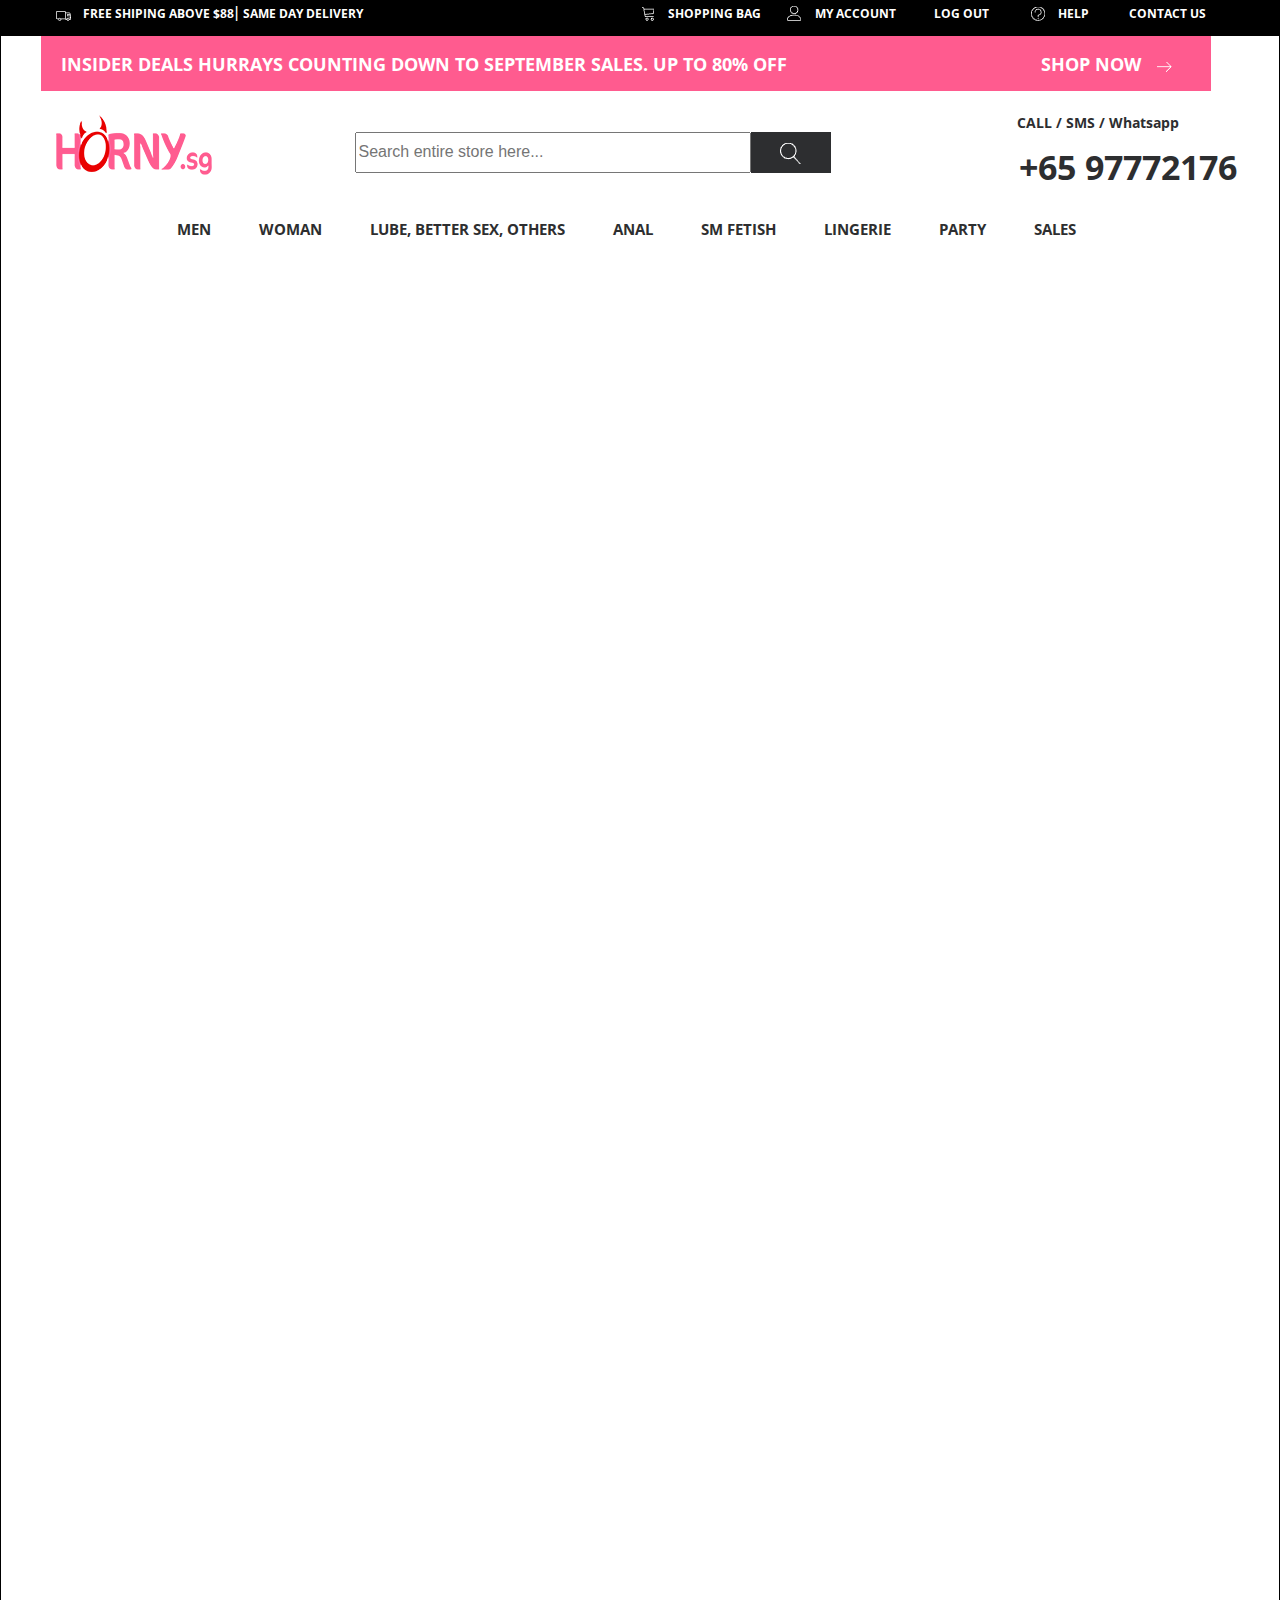
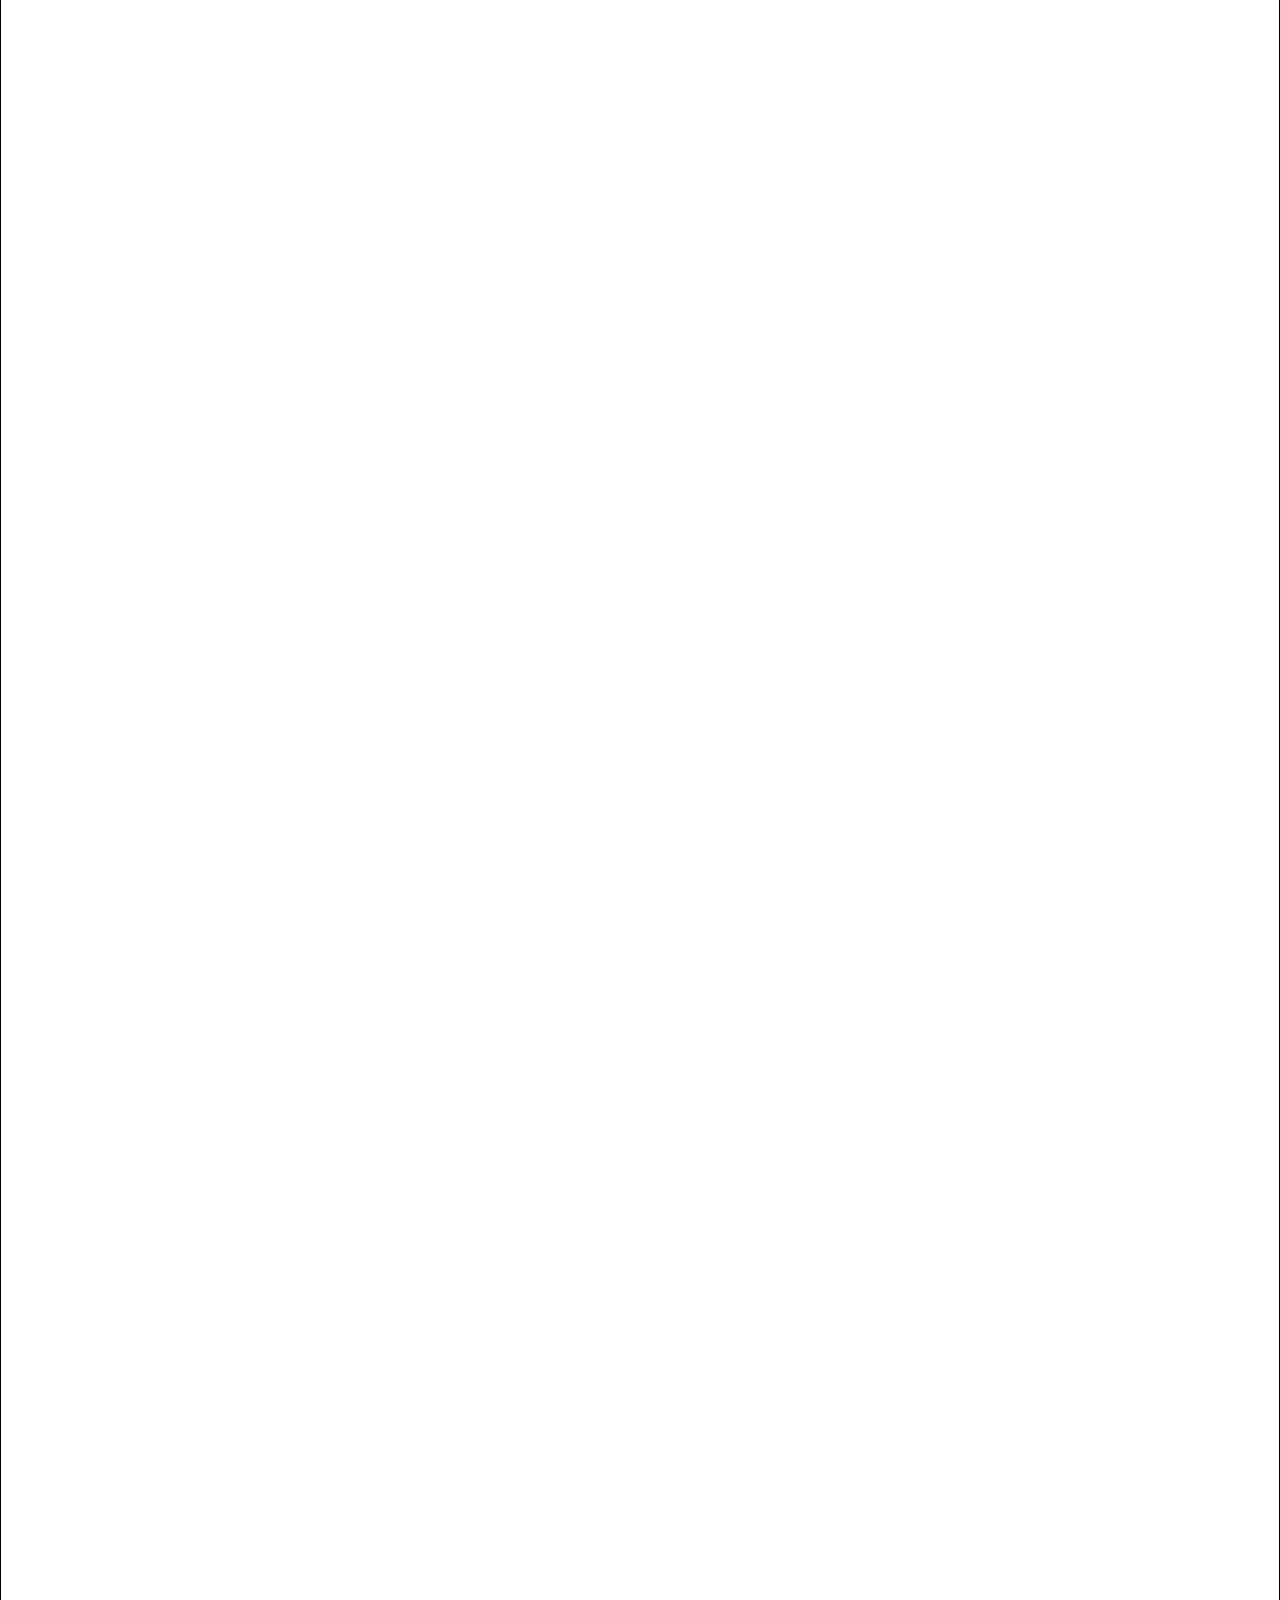
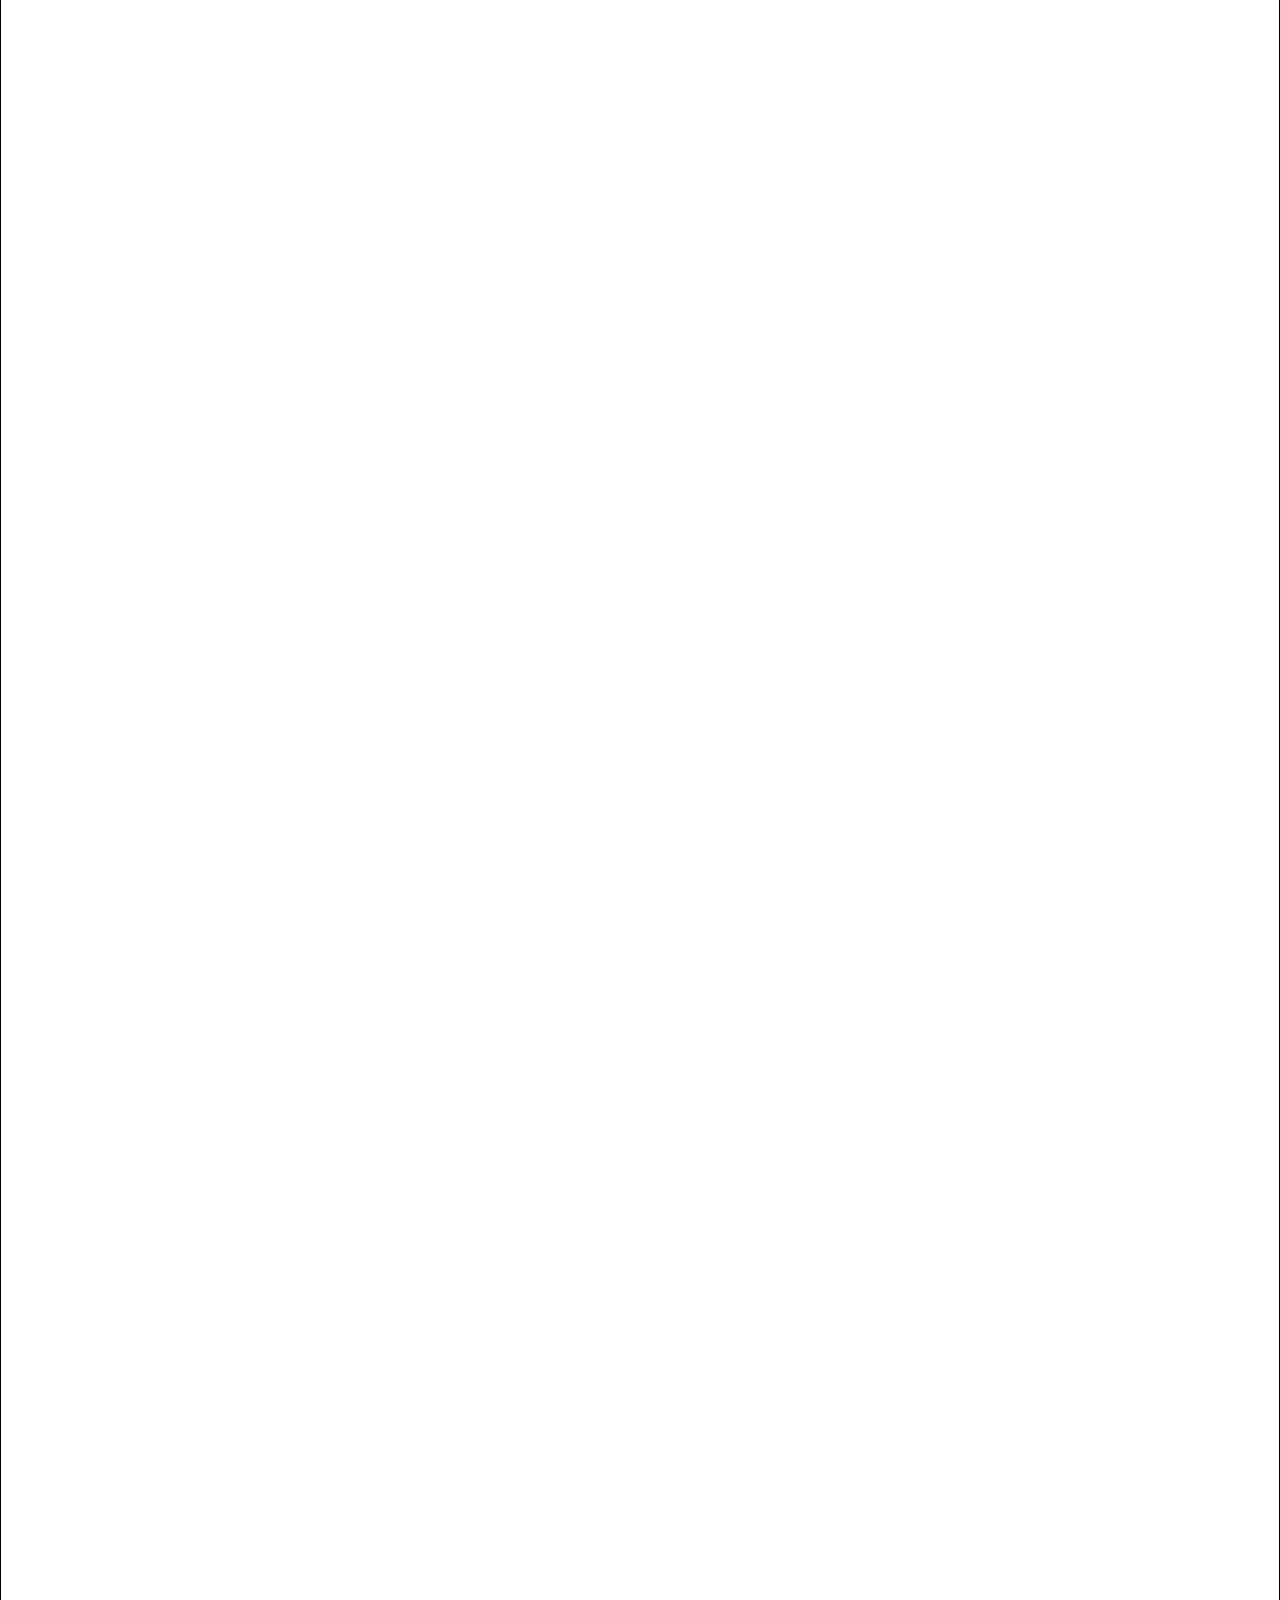
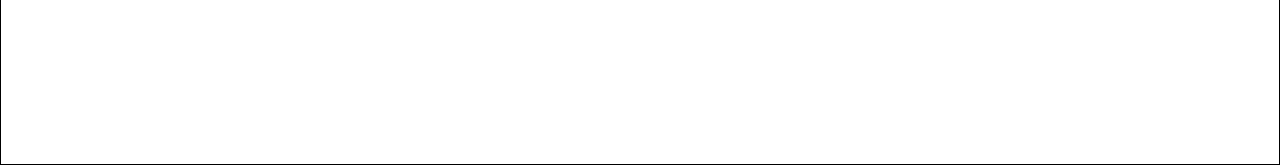
==== index.html @ 30d7295e "finish header" ====
<!DOCTYPE html>
<html lang="en">

<head>
    <meta charset="UTF-8">
    <meta name="viewport" content="width=device-width, initial-scale=1.0">
    <title>Document</title>
    <!-- Bootstrap core CSS -->
    <link href="../bootstrap-4.0.0-dist/css/bootstrap.min.css" rel="stylesheet">
    <link rel="stylesheet" href="https://maxcdn.bootstrapcdn.com/bootstrap/4.4.1/css/bootstrap.min.css">
    <!-- Css style sheet -->
    <link rel="stylesheet" href="Styles/css.css">
</head>

<body>
    <header class="">
        <!--Rectangle-->
        <div class="row no-gutters" id="rectangle">
            <div id="rectangle_left" class="col-sm-6">
                <img src="images/.png" alt="">
                <a href="#">FREE SHIPING ABOVE $88</a>|
                <a href="#">SAME DAY DELIVERY</a>
            </div>
            <div id="rectangle_right" class="col-sm-6">
                <div class="row no-gutters">
                    <div class="col-sm-3">
                        <img src="images/cart.png" alt="">
                        <a href="#">shopping bag</a>
                    </div>
                    <div class="col-sm-3">
                        <img src="images/acc.png" alt="">
                        <a href="#">my account</a>
                    </div>
                    <div class="col-sm-2">

                        <a href="#">log out</a>
                    </div>
                    <div class="col-sm-2">
                        <img src="images/help.png" alt="">
                        <a href="#">help</a>
                    </div>
                    <div class="col-sm-2">
                        <a href="#">contact us</a>
                    </div>
                </div>
            </div>
        </div>


        <!--Rectangle1-->
        <div id="rectangle1" class="mx-auto">
            <p>INSIDER DEALS HURRAYS COUNTING DOWN TO SEPTEMBER SALES. UP TO 80% OFF</p>
            <a href="#">SHOP NOW &nbsp;
                <img src="images/narrow.png" alt=""> </a>
        </div>


        <!--Logo + search-->
        <div id="logo_search" class="row no-gutters">
            <div class="col-sm-3"><img src="images/logoHOrny.png" style="margin-left: 46px;" alt=""></div>
            <div class="col-sm-6 my-auto"><input type="text" placeholder="Search entire store here..."><button type="submit"><img src="images/search.png"  alt=""></button></div>
            <div class="col-sm-3 my-auto">
                <div style="width:223px  ; margin-left: 55px;">
                    <p id="call">CALL / SMS / Whatsapp</p>
                    <p id="phone">+65 97772176</p>
                </div>
            </div>
        </div>

        <!--navigation-->

        <div class="row no-gutters navigation">
            <ul class="nav justify-content-center">
                <li class="nav-item">
                    <a href="#" class="nav-link p-0">men</a>
                </li>
                <li class="nav-item p-0 ml-5">
                    <a href="#" class="nav-link p-0">woman</a>
                </li>
                <li class="nav-item p-0 ml-5">
                    <a href="#" class="nav-link p-0">lube, better sex, others</a>
                </li>
                <li class="nav-item p-0 ml-5">
                    <a href="#" class="nav-link p-0">anal</a>
                </li>
                <li class="nav-item p-0 ml-5" ml-5>
                    <a href="#" class="nav-link p-0">sm fetish</a>
                </li>
                <li class="nav-item p-0 ml-5">
                    <a href="#" class="nav-link p-0">lingerie</a>
                </li>
                <li class="nav-item p-0 ml-5">
                    <a href="#" class="nav-link p-0">party</a>
                </li>
                <li class="nav-item p-0 ml-5">
                    <a href="#" class="nav-link p-0">sales</a>
                </li>
            </ul>
        </div>
    </header>
</body>

</html>
---- Styles/css.css ----
@font-face {
        font-family: Open_Sans;
        src: url(../fonts/Open_Sans/OpenSans-Bold.ttf);
    }
    
    * {
        box-sizing: border-box;
    }
    
    a {
        text-decoration: none;
    }
    
    body {
        width: 1280px;
        height: 4965px;
        border: 1px solid black;
        padding: 0;
        margin: 0 auto;
    }
    
    header {
        width: inherit;
        height: 257px;
        padding: 0;
        margin-left: -15px;
        margin-right: -15px;
        position: relative;
    }
    /* Rectangle */
    
    #rectangle {
        width: inherit;
        height: 35px;
        background-color: #000;
        margin-left: 15px;
        margin-bottom: 0;
        color: #fff;
        padding-left: 55px;
        padding-right: 55px;
    }
    
    #rectangle1 {
        width: 1170px;
        height: 55px;
        background-color: #FF5B8F;
        margin: 0 auto;
        margin-top: 0;
        padding-top: 9.5px;
    }
    
    #rectangle_left a {
        color: white;
        display: inline;
        text-decoration: none;
        text-transform: uppercase;
        font-family: Open_Sans;
        font-size: 12px;
    }
    
    #rectangle img {
        margin-right: 8px;
    }
    
    #rectangle_right a {
        text-transform: uppercase;
        font-size: 12px;
        font-family: Open_Sans;
        color: white;
        text-decoration: none;
    }
    /* Rectangle1 */
    /*lam sao de cho cai rectangel 1 nay vao chinh giua dc a , e da thu nhg k dc */
    
    #rectangle1 {
        padding: 15px 20px;
    }
    
    #rectangle1 p {
        color: white;
        text-decoration: none;
        text-transform: uppercase;
        font-family: Open_Sans;
        font-size: 18px;
        display: inline;
    }
    
    #rectangle1 a {
        color: white;
        text-decoration: none;
        text-transform: uppercase;
        font-family: Open_Sans;
        font-size: 18px;
        display: inline;
        margin-left: 250px;
    }
    /*logo + search*/
    
    #logo_search {
        width: 1280px;
        height: 79px;
        position: absolute;
        top: 111px;
        margin: 0 15px;
    }
    
    #logo_search .col-sm-6 {
        width: 476px;
        height: 41px;
        padding-left: 33.5px;
    }
    
    #logo_search .col-sm-6 input {
        width: 396px;
        height: 41px;
    }
    
    #logo_search .col-sm-6 button {
        width: 80px;
        height: 41px;
        border: none;
        background-color: #2D2E30;
    }
    /* ??? lam tn de cai button va input k bi lech nhau v a? */
    
    #logo_search #call {
        color: #2D2E30;
        width: 164px;
        height: 14px;
        text-align: center;
        font-family: Open_Sans;
        font-size: 14px;
    }
    
    #logo_search #phone {
        width: 223px;
        height: 34px;
        font-family: Open_Sans;
        text-align: center;
        font-size: 34px;
        color: #2D2E30;
    }
    /*Navigation*/
    
    .navigation {
        text-align: center;
        position: absolute;
        top: 217px;
        left: 177.5px;
    }
    
    .navigation ul {
        width: 925px;
        height: 16px;
        font-size: 15px;
        text-decoration: none;
        text-transform: uppercase;
        font-family: Open_Sans;
        margin: 0 auto;
    }
    
    .navigation ul a {
        color: #2D2E30;
    }
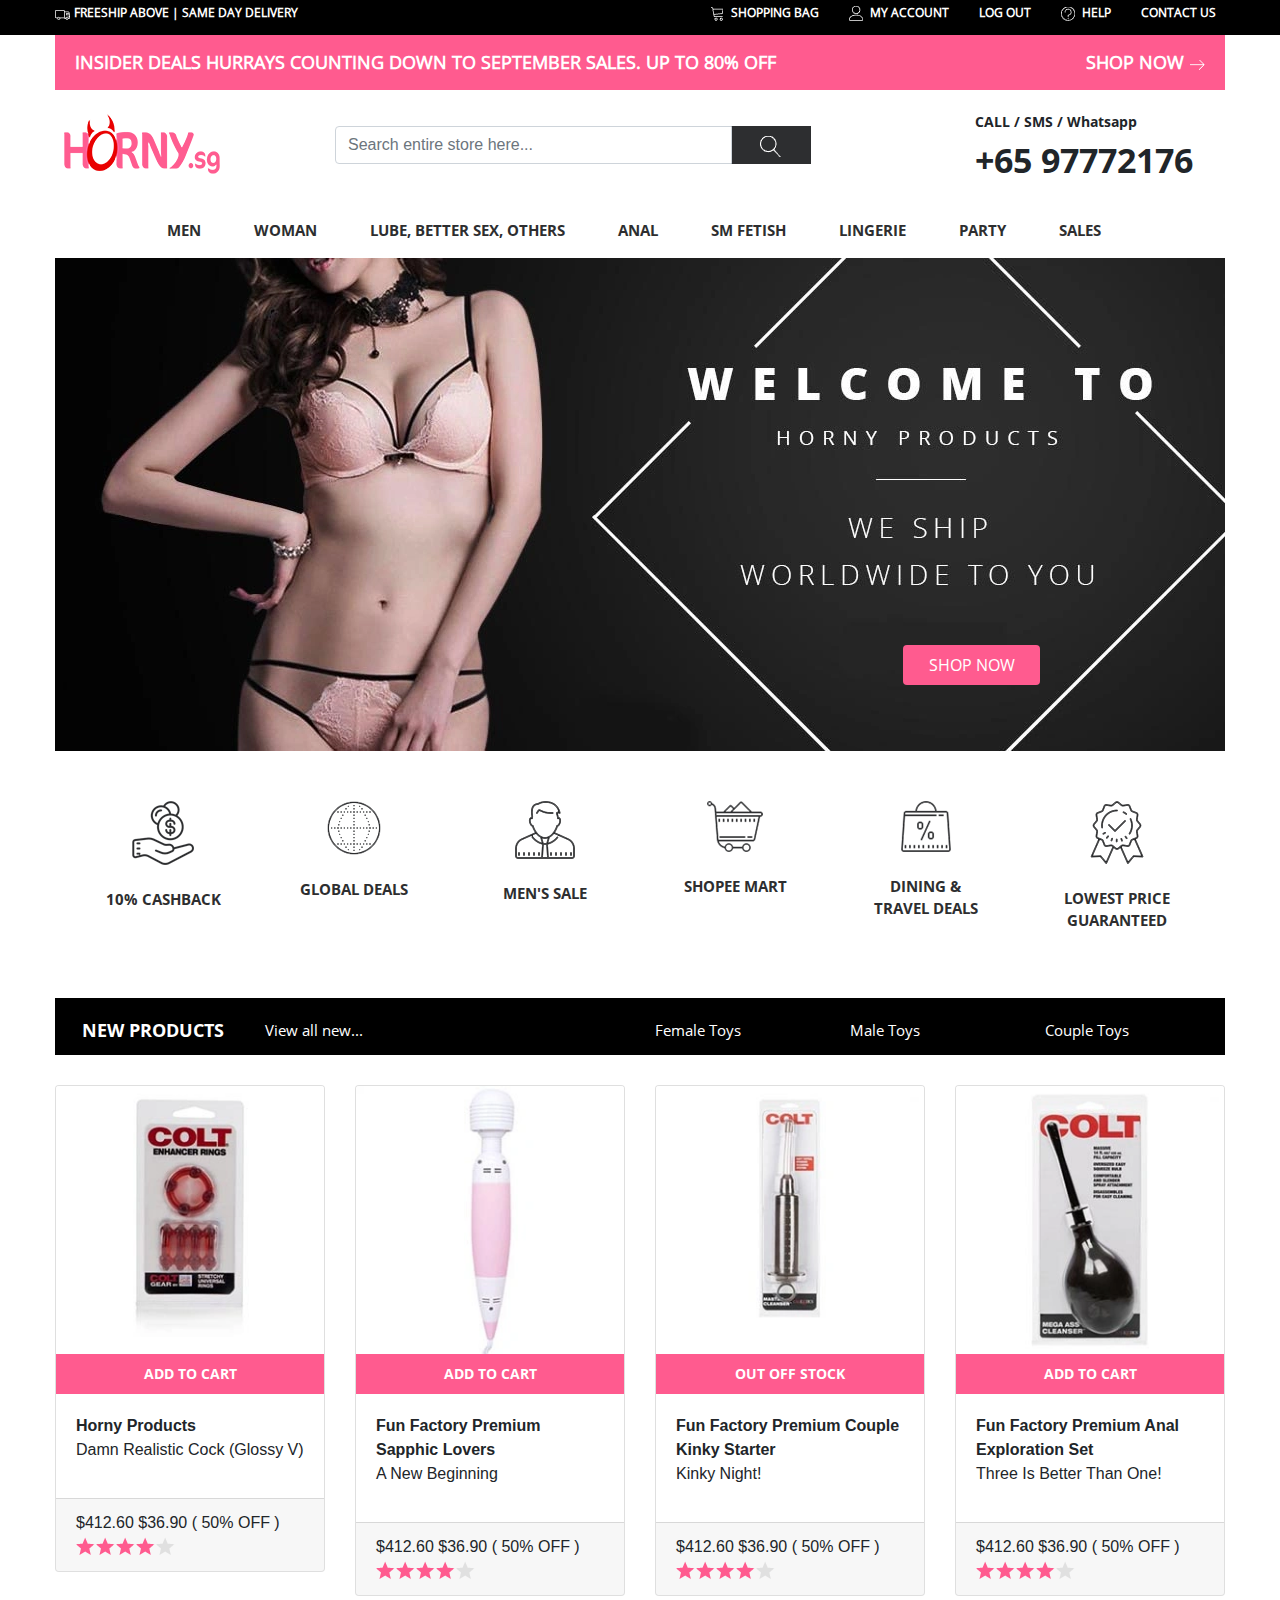
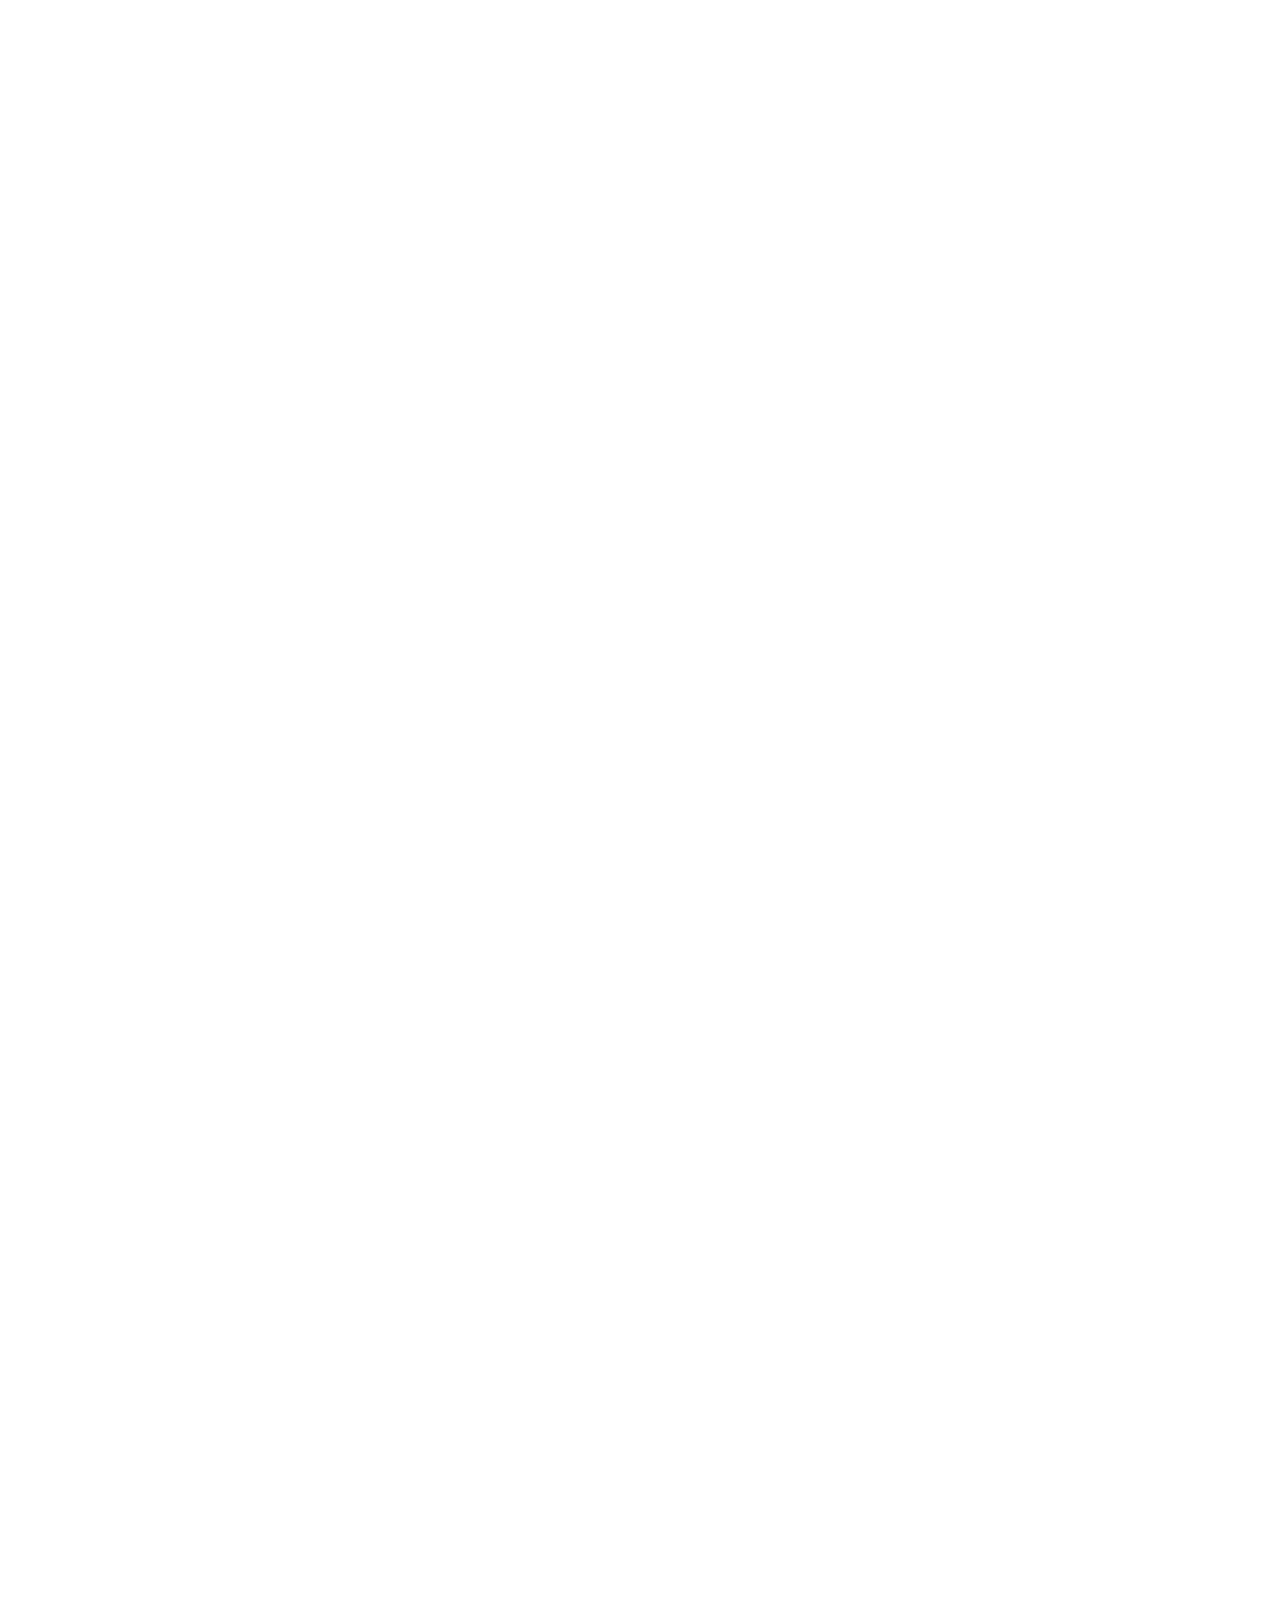
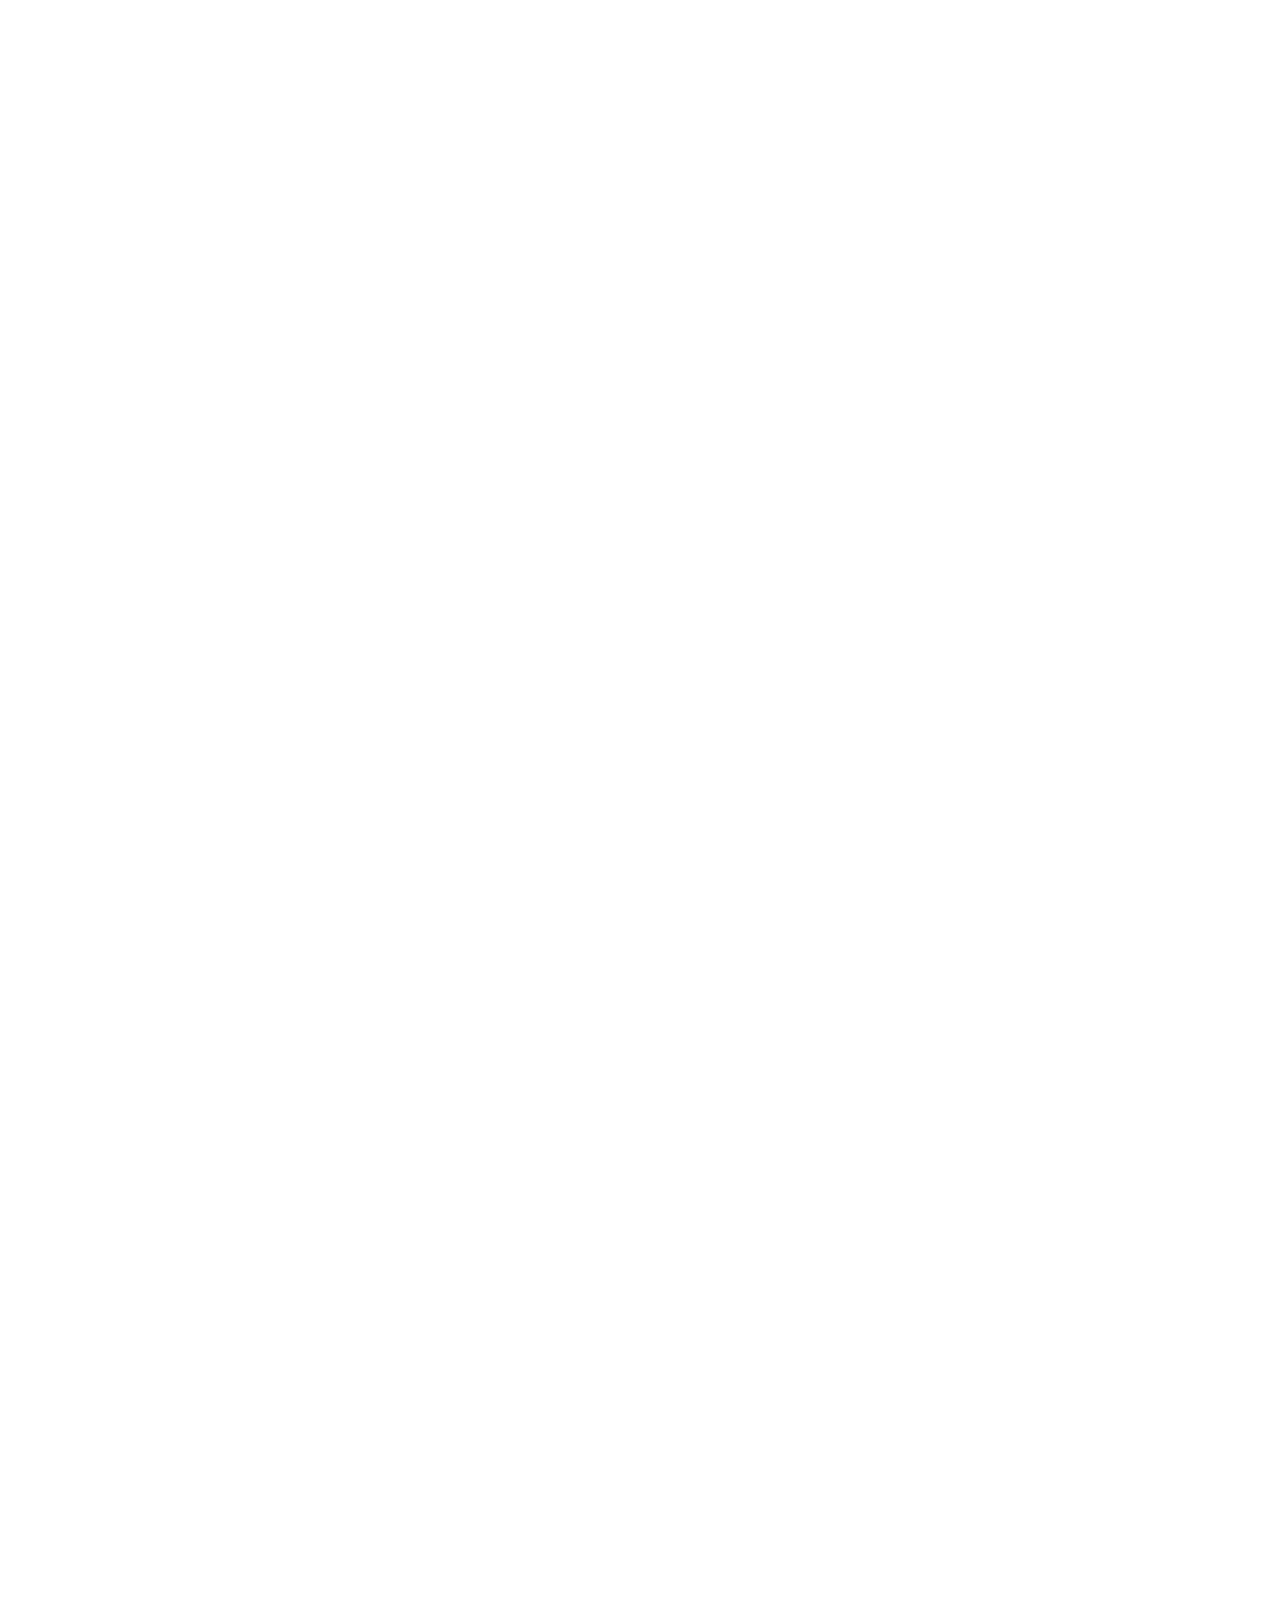
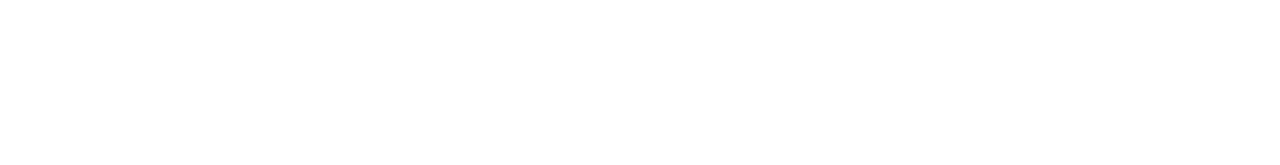
==== commit cf79a93b: "50%done, not all responsive" ====
--- a/index.html
+++ b/index.html
@@ -13,91 +13,264 @@
 </head>
 
 <body>
-    <header class="">
-        <!--Rectangle-->
-        <div class="row no-gutters" id="rectangle">
-            <div id="rectangle_left" class="col-sm-6">
-                <img src="images/.png" alt="">
-                <a href="#">FREE SHIPING ABOVE $88</a>|
-                <a href="#">SAME DAY DELIVERY</a>
-            </div>
-            <div id="rectangle_right" class="col-sm-6">
-                <div class="row no-gutters">
-                    <div class="col-sm-3">
-                        <img src="images/cart.png" alt="">
-                        <a href="#">shopping bag</a>
-                    </div>
-                    <div class="col-sm-3">
-                        <img src="images/acc.png" alt="">
-                        <a href="#">my account</a>
-                    </div>
-                    <div class="col-sm-2">
-
-                        <a href="#">log out</a>
-                    </div>
-                    <div class="col-sm-2">
-                        <img src="images/help.png" alt="">
-                        <a href="#">help</a>
-                    </div>
-                    <div class="col-sm-2">
-                        <a href="#">contact us</a>
-                    </div>
-                </div>
-            </div>
+    <div id="body" class="container-fluid p-0">
+        <header class="container-fluid p-0">
+            <!--TOPLINK-->
+            <div class="row no-gutters" id="toplink">
+                <div class="col-md-6 toplinkleft">
+                    <ul class="p-0">
+                        <li><img src="images/.png" alt="">&nbsp;<a href="#">freeship above |</a></li>
+
+                        <li><a href="#">&nbsp;same day delivery</a></li>
+                    </ul>
+                </div>
+                <div class="col-md-6 toplinkright">
+                    <ul>
+                        <li>
+                            <a href="#">
+                                <img src="images/cart.png" alt=""> &nbsp;shopping bag <i class="fa fa-shopping-bag" aria-hidden="true"></i>
+                            </a>
+                        </li>
+                        <li>
+                            <a href="#"><img src="images/acc.png" alt=""> &nbsp;my account</a>
+                        </li>
+                        <li>
+                            <a href="#">log out</a>
+                        </li>
+                        <li>
+                            <a href="#"><img src="images/help.png" alt=""> &nbsp;help</a>
+                        </li>
+                        <li>
+                            <a href="#">contact us</a>
+                        </li>
+                    </ul>
+                </div>
+            </div>
+
+            <!--PINK RECTANGLE-->
+            <div class=" pinkrectangle">
+                <a href="#" class="float-left">INSIDER DEALS HURRAYS COUNTING DOWN TO SEPTEMBER SALES. UP TO 80% OFF</a>
+                <a href="#" class="float-right">SHOP NOW <img src="images/narrow.png" alt=""></a>
+            </div>
+
+
+            <!--LOGO + SEARCH + CALL-->
+            <div class="row loseca ">
+                <div class="col-md-3 logo"><img src="images/logoHOrny.png" alt=""></div>
+                <div class="col-md-6 ">
+                    <div class="input-group search">
+                        <input type="text" name="SEARCH" id="" class="form-control" placeholder="Search entire store here...">
+                        <div class="input-group-append">
+                            <button type=""><img src="images/search.png" alt=""></button>
+                        </div>
+                    </div>
+                </div>
+                <div class="col-md-3 call">
+                    <p id="sms">CALL / SMS / Whatsapp</p>
+                    <p id="phonenumber">+65 97772176</p>
+                </div>
+            </div>
+
+            <!--MENU-->
+            <div class="row menu">
+                <ul class="list-group list-group-horizontal">
+                    <li class="list-group-item border-0"><a href="#">men</a></li>
+                    <li class="list-group-item border-0"><a href="#">woman</a></li>
+                    <li class="list-group-item border-0"><a href="#">lube, better sex, others</a></li>
+                    <li class="list-group-item border-0"><a href="#">anal</a></li>
+                    <li class="list-group-item border-0"><a href="#">sm fetish</a></li>
+                    <li class="list-group-item border-0"><a href="#">lingerie</a></li>
+                    <li class="list-group-item border-0"><a href="#">party</a></li>
+                    <li class="list-group-item border-0"><a href="#">sales</a></li>
+                </ul>
+            </div>
+
+
+
+
+        </header>
+        <!--CONTENT-->
+
+        <div class="container-fluid content p-0">
+
+            <!--WELLCOME-->
+            <div class="wellcome container-fluid p-0">
+                <img src="images/heroBannerherobanner.png" alt="" class="img-fluid">
+                <button class="btn">shop now</button>
+                <!--Button list-->
+
+            </div>
+
+            <!--MENUICON-->
+
+            <div class="container-fluid no-gutters p-0 menuicon">
+                <div class="row">
+                    <div class="col-md-4 cash_global">
+                        <div class="row">
+                            <div class="col">
+                                <img src="images/cashback-icon.png" alt="">
+                                <br><br>
+                                <p>10% cashback</p>
+                            </div>
+                            <div class="col">
+                                <img src="images/globaldeals-icon.png" alt="">
+                                <br><br>
+                                <p>global deals</p>
+                            </div>
+                        </div>
+                    </div>
+                    <div class="col-md-4">
+                        <div class="row">
+                            <div class="col">
+                                <img src="images/mensale-icon.png" alt="">
+                                <br><br>
+                                <p>men's sale</p>
+                            </div>
+                            <div class="col">
+                                <img src="images/shopeemart-icon.png" alt="">
+                                <br><br>
+                                <p>shopee mart</p>
+                            </div>
+                        </div>
+                    </div>
+                    <div class="col-md-4">
+                        <div class="row">
+                            <div class="col">
+                                <img src="images/diningdeals-icon.png" alt="">
+                                <br><br>
+                                <p class="m-0">dining & </p>
+                                <p>travel deals</p>
+                            </div>
+                            <div class="col">
+                                <img src="images/guaranteed-icon.png" alt="">
+                                <br><br>
+                                <p>lowest price guaranteed</p>
+                            </div>
+                        </div>
+                    </div>
+
+                </div>
+            </div>
+
         </div>
 
 
-        <!--Rectangle1-->
-        <div id="rectangle1" class="mx-auto">
-            <p>INSIDER DEALS HURRAYS COUNTING DOWN TO SEPTEMBER SALES. UP TO 80% OFF</p>
-            <a href="#">SHOP NOW &nbsp;
-                <img src="images/narrow.png" alt=""> </a>
+
+        <div class="container-fluid p-0">
+            <!--NEW PRODUCT MENU-->
+            <div class="container-fluid newproductmenu">
+                <div class="row">
+                    <div class="col-md-2">
+                        <p>NEW PRODUCTS</p>
+                    </div>
+                    <div class="col-md-4">
+                        <a href="#">View all new...</a>
+                    </div>
+                    <div class="col-md-2">
+                        <a href="#">Female Toys</a>
+                    </div>
+                    <div class="col-md-2">
+                        <a href="#">Male Toys</a>
+                    </div>
+                    <div class="col-md-2">
+                        <a href="#">Couple Toys</a>
+                    </div>
+                    <div class="col-md-2">
+                        <a href="#">Lube & Better Sex</a>
+                    </div>
+                </div>
+            </div>
         </div>
 
-
-        <!--Logo + search-->
-        <div id="logo_search" class="row no-gutters">
-            <div class="col-sm-3"><img src="images/logoHOrny.png" style="margin-left: 46px;" alt=""></div>
-            <div class="col-sm-6 my-auto"><input type="text" placeholder="Search entire store here..."><button type="submit"><img src="images/search.png"  alt=""></button></div>
-            <div class="col-sm-3 my-auto">
-                <div style="width:223px  ; margin-left: 55px;">
-                    <p id="call">CALL / SMS / Whatsapp</p>
-                    <p id="phone">+65 97772176</p>
+        <!--NEW PRODUCT LIST-->
+
+        <div class="container-fluid p-0 newproductlist">
+            <div class="row">
+                <div class="col-md-3">
+                    <div class="card">
+
+                        <img src="images/7 1product1.png" class="card-img-top" alt="">
+                        <button class="btn ">add to cart</button>
+
+                        <div class="card-body">
+                            <b>Horny Products</b>
+                            <p>Damn Realistic Cock (Glossy V) </p>
+                        </div>
+                        <div class="card-footer">
+                            <span>$412.60</span>
+                            <span>$36.90</span>
+                            <span>( 50% OFF )</span>
+                            <img src="images/starstart.png" alt="">
+                        </div>
+                    </div>
+                </div>
+                <div class="col-md-3">
+                    <div class="card">
+
+                        <img src="images/18product2.png" class="card-img-top" alt="">
+                        <button class="btn">add to cart</button>
+
+                        <div class="card-body">
+                            <b>Fun Factory Premium Sapphic
+                                Lovers</b>
+                            <p>A New Beginning</p>
+                        </div>
+                        <div class="card-footer">
+                            <span>$412.60</span>
+                            <span>$36.90</span>
+                            <span>( 50% OFF )</span>
+                            <img src="images/starstart.png" alt="">
+                        </div>
+                    </div>
+                </div>
+                <div class="col-md-3">
+                    <div class="card">
+
+                        <img src="images/21product3.png" class="card-img-top" alt="">
+                        <button class="btn">out off stock</button>
+
+                        <div class="card-body">
+                            <b>Fun Factory Premium Couple Kinky
+                                Starter</b>
+                            <p>Kinky Night!</p>
+                        </div>
+                        <div class="card-footer">
+                            <span>$412.60</span>
+                            <span>$36.90</span>
+                            <span>( 50% OFF )</span>
+                            <img src="images/starstart.png" alt="">
+                        </div>
+                    </div>
+                </div>
+                <div class="col-md-3">
+                    <div class="card">
+
+                        <img src="images/20 1product4.png" class="card-img-top" alt="">
+                        <button class="btn">add to cart</button>
+
+                        <div class="card-body">
+                            <b>Fun Factory Premium Anal
+                                Exploration Set</b>
+                            <p>Three Is Better Than One!</p>
+                        </div>
+                        <div class="card-footer">
+                            <span>$412.60</span>
+                            <span>$36.90</span>
+                            <span>( 50% OFF )</span>
+                            <img src="images/starstart.png" alt="">
+                        </div>
+                    </div>
                 </div>
             </div>
         </div>
 
-        <!--navigation-->
-
-        <div class="row no-gutters navigation">
-            <ul class="nav justify-content-center">
-                <li class="nav-item">
-                    <a href="#" class="nav-link p-0">men</a>
-                </li>
-                <li class="nav-item p-0 ml-5">
-                    <a href="#" class="nav-link p-0">woman</a>
-                </li>
-                <li class="nav-item p-0 ml-5">
-                    <a href="#" class="nav-link p-0">lube, better sex, others</a>
-                </li>
-                <li class="nav-item p-0 ml-5">
-                    <a href="#" class="nav-link p-0">anal</a>
-                </li>
-                <li class="nav-item p-0 ml-5" ml-5>
-                    <a href="#" class="nav-link p-0">sm fetish</a>
-                </li>
-                <li class="nav-item p-0 ml-5">
-                    <a href="#" class="nav-link p-0">lingerie</a>
-                </li>
-                <li class="nav-item p-0 ml-5">
-                    <a href="#" class="nav-link p-0">party</a>
-                </li>
-                <li class="nav-item p-0 ml-5">
-                    <a href="#" class="nav-link p-0">sales</a>
-                </li>
-            </ul>
-        </div>
-    </header>
+    </div>
+
+
+
+    <script src="https://code.jquery.com/jquery-3.3.1.slim.min.js" integrity="sha384-q8i/X+965DzO0rT7abK41JStQIAqVgRVzpbzo5smXKp4YfRvH+8abtTE1Pi6jizo" crossorigin="anonymous"></script>
+    <script src="https://cdnjs.cloudflare.com/ajax/libs/popper.js/1.14.7/umd/popper.min.js" integrity="sha384-UO2eT0CpHqdSJQ6hJty5KVphtPhzWj9WO1clHTMGa3JDZwrnQq4sF86dIHNDz0W1" crossorigin="anonymous"></script>
+    <script src="https://stackpath.bootstrapcdn.com/bootstrap/4.3.1/js/bootstrap.min.js" integrity="sha384-JjSmVgyd0p3pXB1rRibZUAYoIIy6OrQ6VrjIEaFf/nJGzIxFDsf4x0xIM+B07jRM" crossorigin="anonymous"></script>
 </body>
 
 </html>--- a/Styles/css.css
+++ b/Styles/css.css
@@ -1,164 +1,280 @@
-    @font-face {
-        font-family: Open_Sans;
-        src: url(../fonts/Open_Sans/OpenSans-Bold.ttf);
-    }
-    
-    * {
-        box-sizing: border-box;
-    }
-    
-    a {
-        text-decoration: none;
-    }
-    
-    body {
-        width: 1280px;
-        height: 4965px;
-        border: 1px solid black;
-        padding: 0;
-        margin: 0 auto;
-    }
-    
-    header {
-        width: inherit;
-        height: 257px;
-        padding: 0;
-        margin-left: -15px;
-        margin-right: -15px;
-        position: relative;
-    }
-    /* Rectangle */
-    
-    #rectangle {
-        width: inherit;
-        height: 35px;
-        background-color: #000;
-        margin-left: 15px;
-        margin-bottom: 0;
-        color: #fff;
-        padding-left: 55px;
-        padding-right: 55px;
-    }
-    
-    #rectangle1 {
-        width: 1170px;
-        height: 55px;
-        background-color: #FF5B8F;
-        margin: 0 auto;
-        margin-top: 0;
-        padding-top: 9.5px;
-    }
-    
-    #rectangle_left a {
-        color: white;
-        display: inline;
-        text-decoration: none;
-        text-transform: uppercase;
-        font-family: Open_Sans;
-        font-size: 12px;
-    }
-    
-    #rectangle img {
-        margin-right: 8px;
-    }
-    
-    #rectangle_right a {
-        text-transform: uppercase;
-        font-size: 12px;
-        font-family: Open_Sans;
-        color: white;
-        text-decoration: none;
-    }
-    /* Rectangle1 */
-    /*lam sao de cho cai rectangel 1 nay vao chinh giua dc a , e da thu nhg k dc */
-    
-    #rectangle1 {
-        padding: 15px 20px;
-    }
-    
-    #rectangle1 p {
-        color: white;
-        text-decoration: none;
-        text-transform: uppercase;
-        font-family: Open_Sans;
-        font-size: 18px;
-        display: inline;
-    }
-    
-    #rectangle1 a {
-        color: white;
-        text-decoration: none;
-        text-transform: uppercase;
-        font-family: Open_Sans;
-        font-size: 18px;
-        display: inline;
-        margin-left: 250px;
-    }
-    /*logo + search*/
-    
-    #logo_search {
-        width: 1280px;
-        height: 79px;
-        position: absolute;
-        top: 111px;
-        margin: 0 15px;
-    }
-    
-    #logo_search .col-sm-6 {
-        width: 476px;
-        height: 41px;
-        padding-left: 33.5px;
-    }
-    
-    #logo_search .col-sm-6 input {
-        width: 396px;
-        height: 41px;
-    }
-    
-    #logo_search .col-sm-6 button {
-        width: 80px;
-        height: 41px;
-        border: none;
-        background-color: #2D2E30;
-    }
-    /* ??? lam tn de cai button va input k bi lech nhau v a? */
-    
-    #logo_search #call {
-        color: #2D2E30;
-        width: 164px;
-        height: 14px;
-        text-align: center;
-        font-family: Open_Sans;
-        font-size: 14px;
-    }
-    
-    #logo_search #phone {
-        width: 223px;
-        height: 34px;
-        font-family: Open_Sans;
-        text-align: center;
-        font-size: 34px;
-        color: #2D2E30;
-    }
-    /*Navigation*/
-    
-    .navigation {
-        text-align: center;
-        position: absolute;
-        top: 217px;
-        left: 177.5px;
-    }
-    
-    .navigation ul {
-        width: 925px;
-        height: 16px;
-        font-size: 15px;
-        text-decoration: none;
-        text-transform: uppercase;
-        font-family: Open_Sans;
-        margin: 0 auto;
-    }
-    
-    .navigation ul a {
-        color: #2D2E30;
-    }+@font-face {
+    font-family: OpenSans_regular;
+    src: url(../fonts/Open_Sans/OpenSans-Regular.ttf)
+}
+
+@font-face {
+    font-family: OpenSans_bold;
+    src: url(../fonts/Open_Sans_700_bold/OpenSans-Bold.ttf)
+}
+
+body {
+    width: auto;
+    margin: 0 auto;
+    background-color: #f5f5f5;
+}
+
+
+/*TOPLINK*/
+
+ul {
+    list-style-type: none;
+}
+
+a:hover {
+    text-decoration: none;
+}
+
+#body {
+    width: 1280px;
+    height: 4965px;
+    margin: 0 auto;
+    background-color: white;
+}
+
+#toplink {
+    width: auto;
+    height: 35px;
+    background-color: #000;
+}
+
+#toplink a {
+    color: #FFF;
+    font-family: OpenSans_regular;
+    font-size: 12px;
+    font-weight: 700;
+    text-transform: uppercase;
+}
+
+#toplink:hover {
+    color: violet;
+}
+
+.toplinkright li {
+    float: left;
+    margin-left: 30px;
+}
+
+.toplinkleft li {
+    float: left;
+}
+
+.toplinkleft ul {
+    margin-left: 55px;
+}
+
+
+/*can le ben phai cua toplink sao cho du 55px / va vertical align*/
+
+.pinkrectangle {
+    height: 55px;
+    width: auto;
+    background-color: #FF5B8F;
+    margin: 0 55px;
+}
+
+.pinkrectangle a {
+    text-decoration: none;
+    font-size: 18px;
+    font-family: OpenSans_regular;
+    color: #FFF;
+    font-weight: 600;
+    text-transform: uppercase;
+    line-height: 25px;
+    margin: 15px 20px;
+}
+
+.pinkrectangle a:hover {
+    text-decoration: none;
+}
+
+
+/* <!--LOGO + SEARCH + CALL-->*/
+
+.loseca {
+    height: 79px;
+    margin-top: 21px;
+    margin-left: auto;
+    margin-right: auto;
+}
+
+.loseca .logo img {
+    margin-left: 40px;
+}
+
+.loseca .search {
+    width: 476px;
+    height: 41px;
+    padding-top: 15px;
+}
+
+.loseca .search button {
+    width: 80px;
+    background-color: #2D2E30;
+    border: none;
+}
+
+.call #sms {
+    height: 14px;
+    width: 164px;
+    font-family: OpenSans_bold;
+    font-size: 14px;
+    font-weight: 700;
+}
+
+.call #phonenumber {
+    height: 34px;
+    width: 223px;
+    font-family: OpenSans_bold;
+    font-size: 34px;
+    font-weight: 700;
+    margin-top: -6px;
+}
+
+
+/*   <!--MENU-->*/
+
+.menu {
+    width: auto;
+    margin-left: auto;
+    margin-right: auto;
+    margin-top: 17px;
+    text-align: center;
+}
+
+.menu ul {
+    margin: 0 auto;
+}
+
+.menu ul li {
+    padding-right: 33px;
+}
+
+.menu ul a {
+    color: #2D2E30;
+    font-family: OpenSans_bold;
+    font-size: 15px;
+    font-weight: 700;
+    line-height: 15px;
+    text-transform: uppercase;
+}
+
+
+/*<!--CONTENT-->*/
+
+
+/*   <!--WELLCOME-->*/
+
+.wellcome {
+    margin-top: 3px;
+    margin-left: auto;
+    margin-right: auto;
+    position: relative;
+}
+
+.wellcome img {
+    margin: 0 auto;
+    display: block;
+}
+
+.wellcome button {
+    width: 137px;
+    height: 40px;
+    background-color: #FF5B8F;
+    color: #FFF;
+    position: absolute;
+    bottom: 66px;
+    right: 240px;
+    text-transform: uppercase;
+    font-family: OpenSans_regular;
+    font-size: 16px;
+}
+
+
+/*<!--MENUICON-->*/
+
+.menuicon {
+    height: 113pxpx;
+    width: auto;
+    margin-top: 50px;
+    margin-right: 83px;
+    margin-left: 83px;
+}
+
+.menuicon .col {
+    text-align: center;
+    font-family: OpenSans_bold;
+    color: #2D2E30;
+    font-size: 15px;
+    text-transform: uppercase;
+}
+
+
+/*cac text dang bi lech , chinh sau*/
+
+
+/* <!--NEW PRODUCT MENU-->*/
+
+.newproductmenu {
+    background-color: #000;
+    height: 57px;
+    width: auto;
+    margin-left: 55px;
+    margin-right: 55px;
+    margin-top: 50px;
+}
+
+.newproductmenu p {
+    text-align: center;
+    font-family: OpenSans_bold;
+    font-size: 18px;
+    color: #FFF;
+    margin-top: 19.5px;
+}
+
+.newproductmenu a {
+    display: inline-block;
+    width: 150px;
+    height: 47px;
+    text-decoration: none;
+    font-family: OpenSans_regular;
+    font-size: 15px;
+    margin-top: 21px;
+    color: white;
+}
+
+.newproductmenu a:hover {
+    background-color: #FFF;
+    color: #2D2E30;
+}
+
+
+/*    <!--NEW PRODUCT LIST-->*/
+
+
+/*nen dung cai j de hien thi so sao*/
+
+.newproductlist {
+    height: 437px;
+    width: auto;
+    margin-top: 30px;
+    margin-left: 55px;
+    margin-right: 55px;
+}
+
+.newproductlist card {
+    height: auto;
+}
+
+.newproductlist .btn {
+    background-color: #FF5B8F;
+    color: #FFF;
+    font-family: OpenSans_bold;
+    font-size: 14px;
+    text-transform: uppercase;
+    height: 40px;
+    border-radius: 0;
+}
+
+
+/*can dat button de len anh cuar sp*/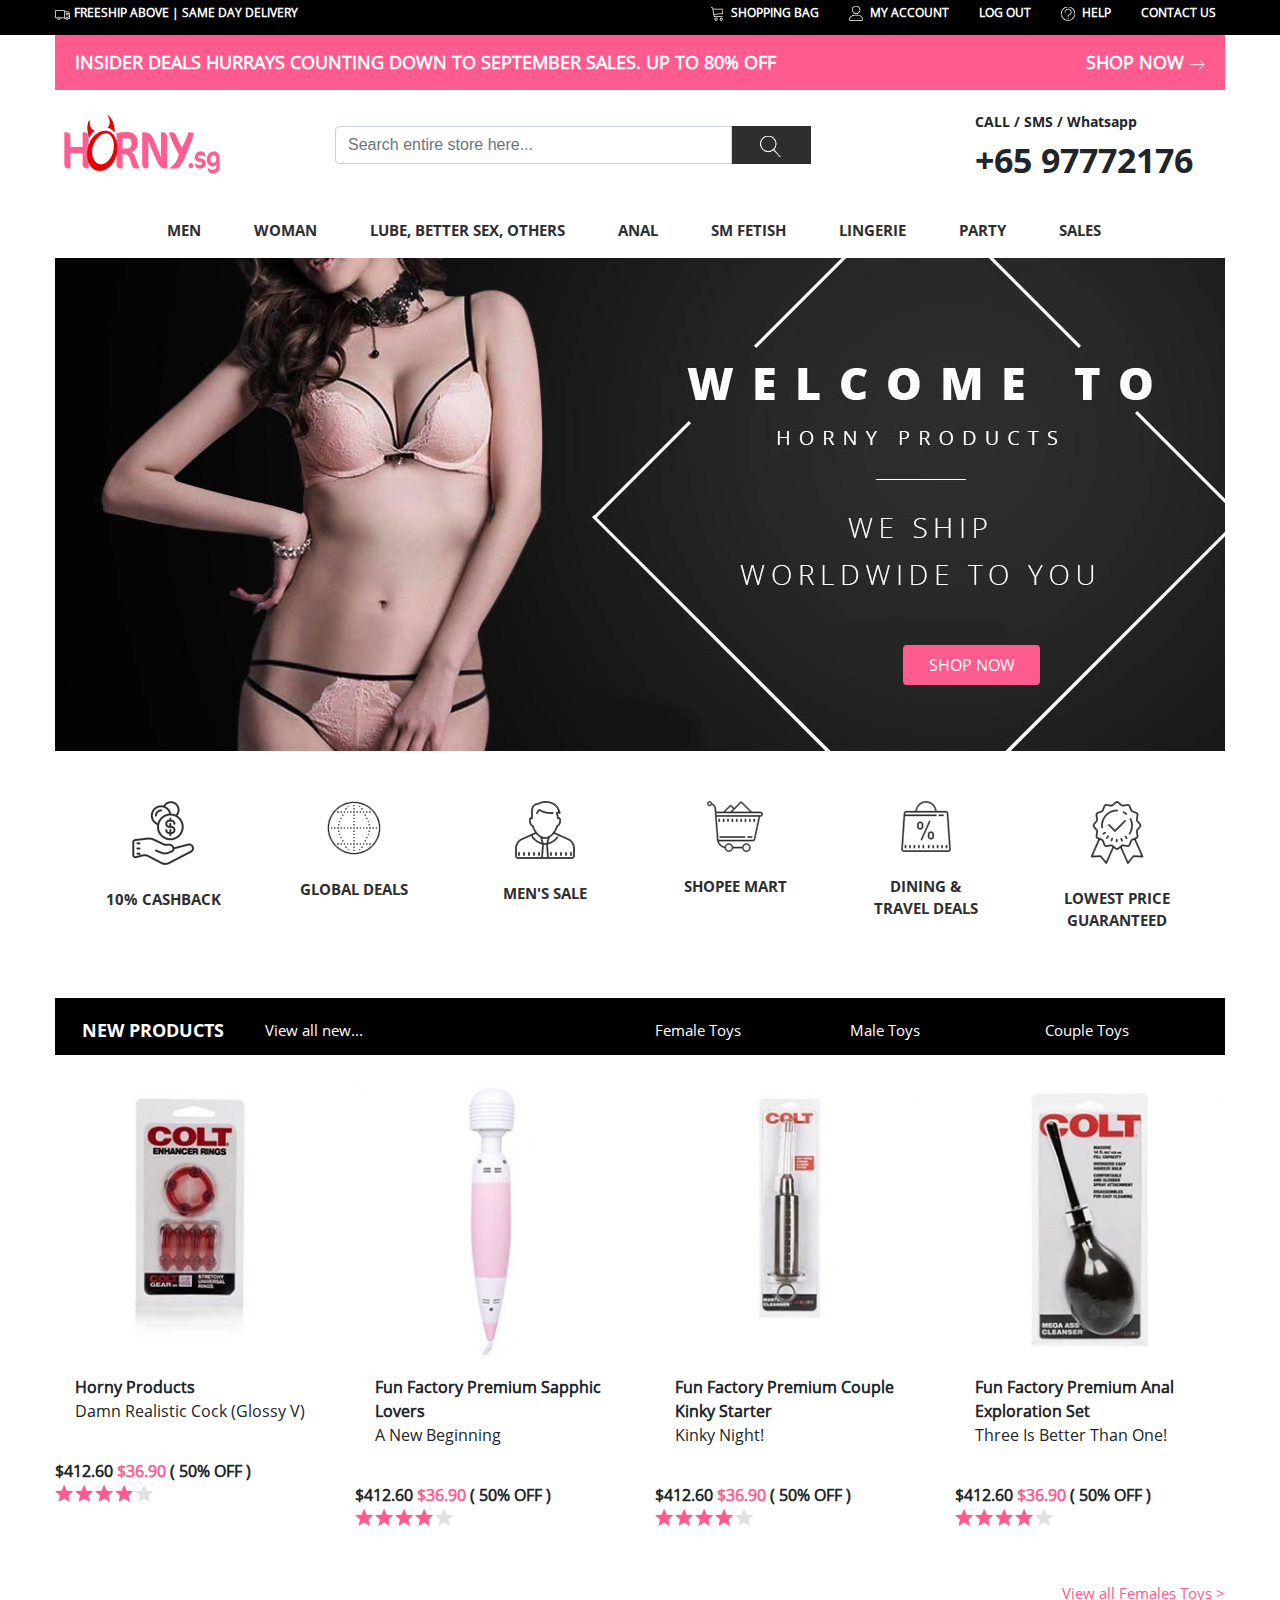
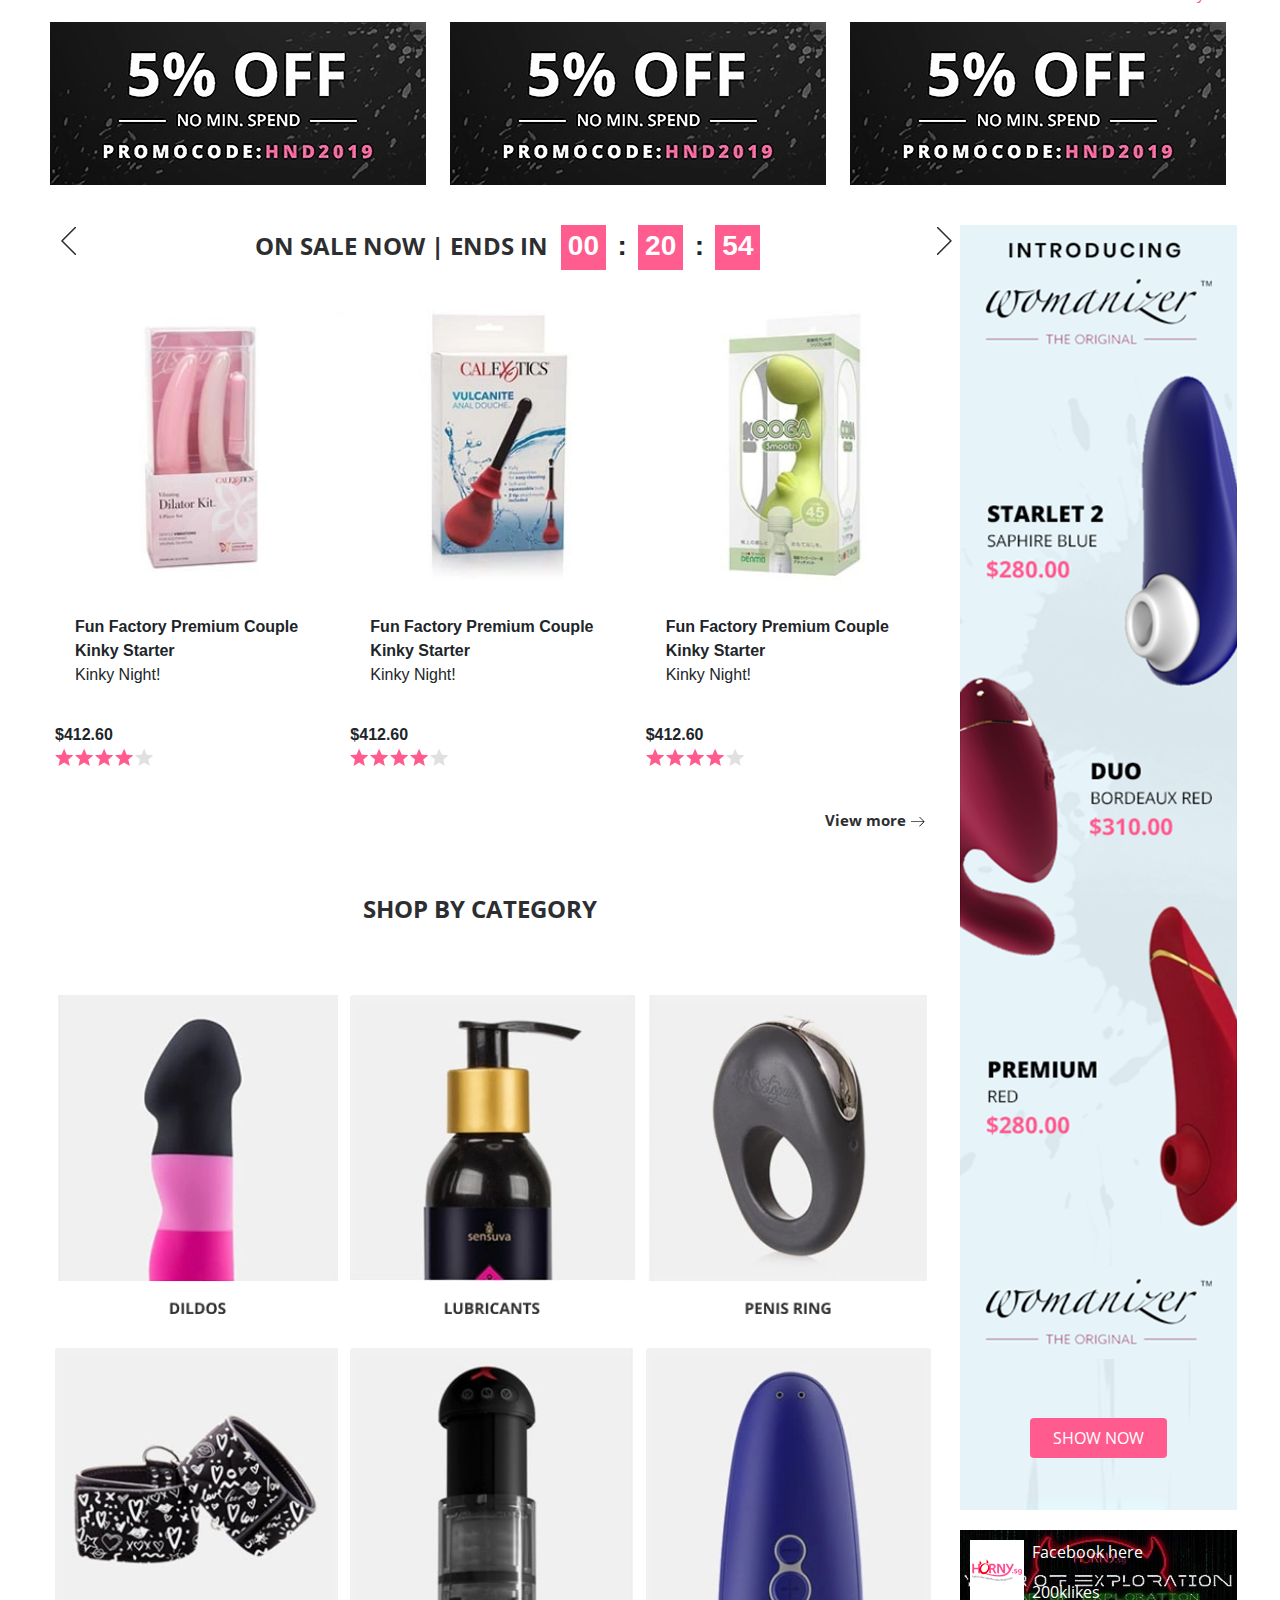
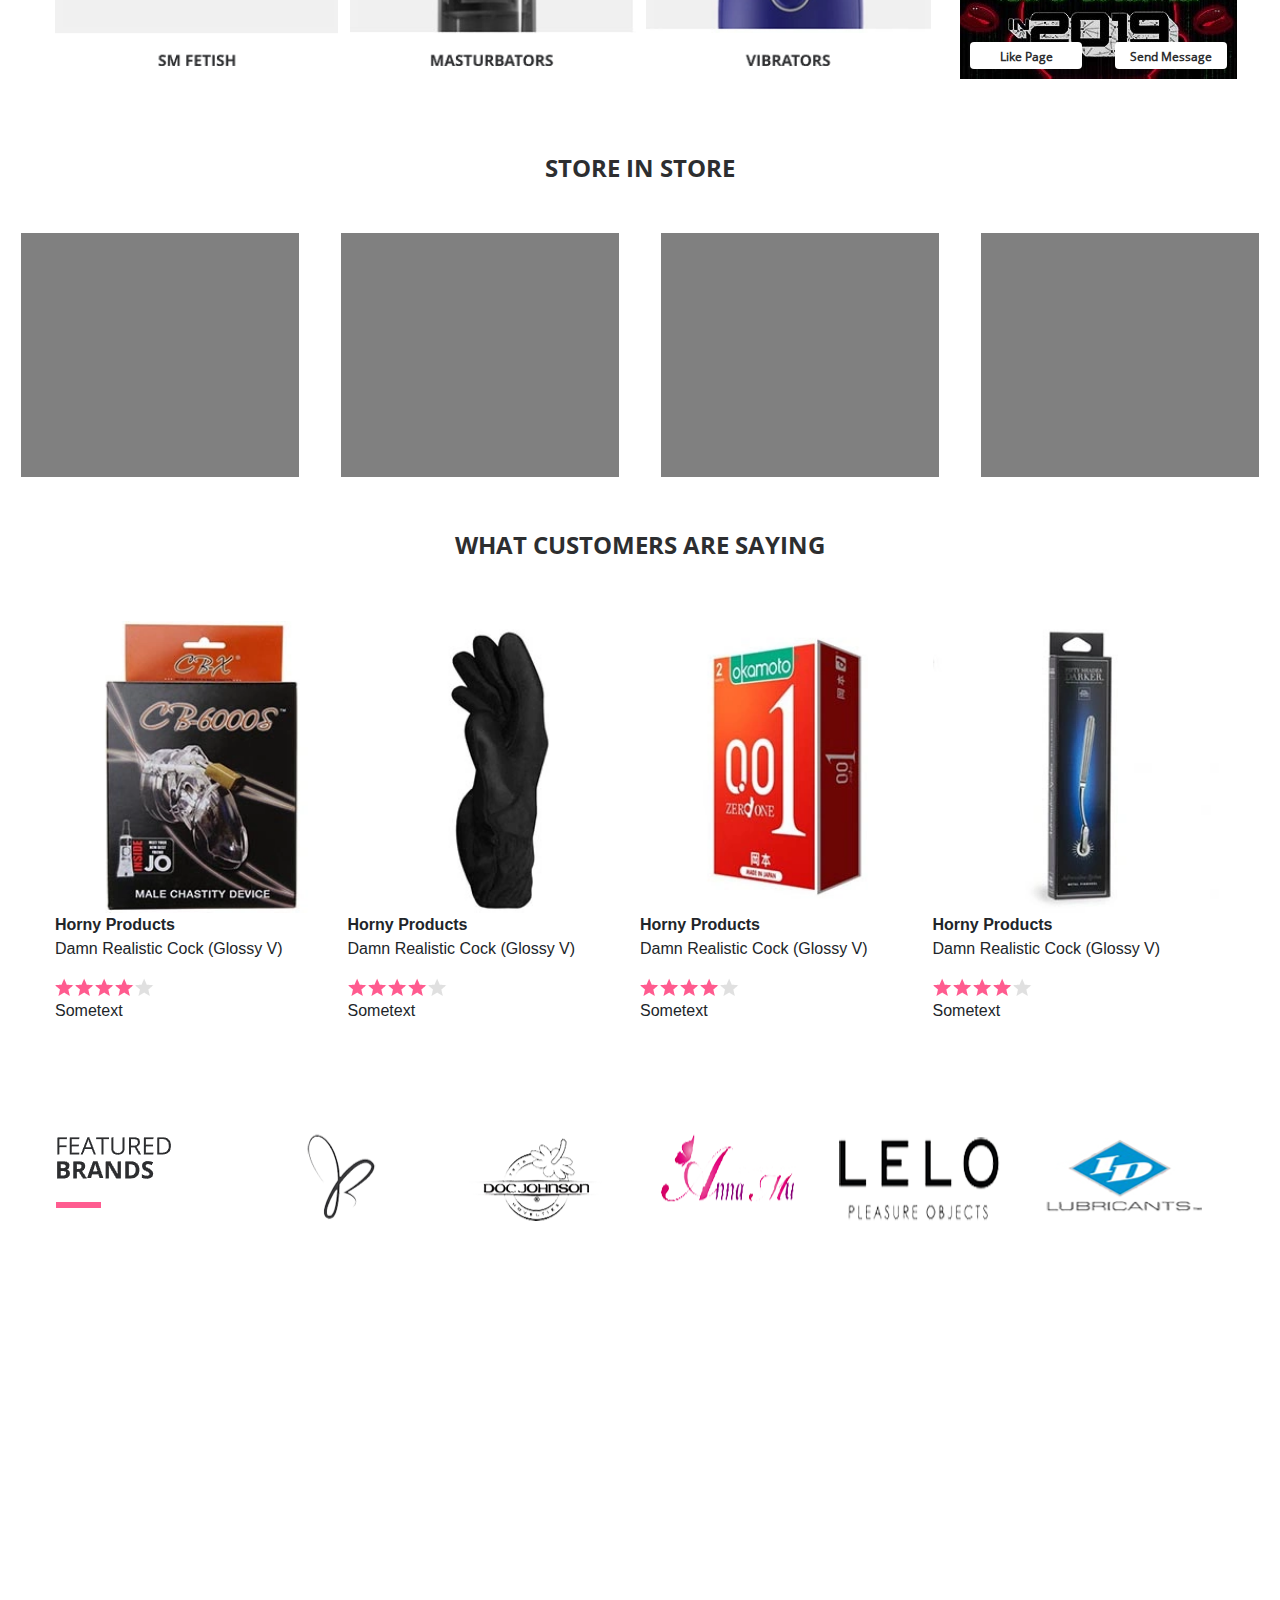
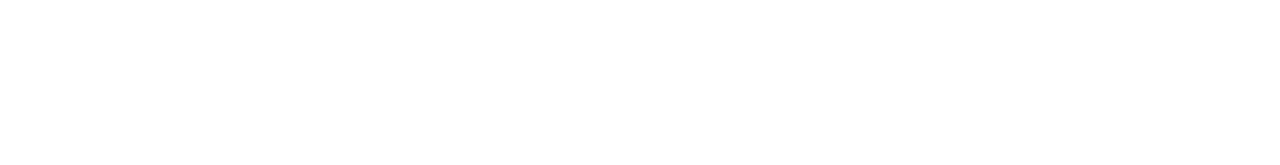
==== commit 2e273ce9: "completed content_some parts are not responsive yet" ====
--- a/index.html
+++ b/index.html
@@ -10,6 +10,11 @@
     <link rel="stylesheet" href="https://maxcdn.bootstrapcdn.com/bootstrap/4.4.1/css/bootstrap.min.css">
     <!-- Css style sheet -->
     <link rel="stylesheet" href="Styles/css.css">
+
+    <script src="https://code.jquery.com/jquery-3.3.1.slim.min.js" integrity="sha384-q8i/X+965DzO0rT7abK41JStQIAqVgRVzpbzo5smXKp4YfRvH+8abtTE1Pi6jizo" crossorigin="anonymous"></script>
+    <script src="https://cdnjs.cloudflare.com/ajax/libs/popper.js/1.14.7/umd/popper.min.js" integrity="sha384-UO2eT0CpHqdSJQ6hJty5KVphtPhzWj9WO1clHTMGa3JDZwrnQq4sF86dIHNDz0W1" crossorigin="anonymous"></script>
+    <script src="https://stackpath.bootstrapcdn.com/bootstrap/4.3.1/js/bootstrap.min.js" integrity="sha384-JjSmVgyd0p3pXB1rRibZUAYoIIy6OrQ6VrjIEaFf/nJGzIxFDsf4x0xIM+B07jRM" crossorigin="anonymous"></script>
+
 </head>
 
 <body>
@@ -152,125 +157,446 @@
                 </div>
             </div>
 
-        </div>
-
-
-
-        <div class="container-fluid p-0">
-            <!--NEW PRODUCT MENU-->
-            <div class="container-fluid newproductmenu">
+
+
+            <!--NEW PRODUCT-->
+            <div class="container-fluid p-0 newproduct">
+                <!--NEW PRODUCT MENU-->
+                <div class="container-fluid newproductmenu">
+                    <div class="row">
+                        <div class="col-md-2">
+                            <p>NEW PRODUCTS</p>
+                        </div>
+                        <div class="col-md-4">
+                            <a href="#">View all new...</a>
+                        </div>
+                        <div class="col-md-2">
+                            <a href="#">Female Toys</a>
+                        </div>
+                        <div class="col-md-2">
+                            <a href="#">Male Toys</a>
+                        </div>
+                        <div class="col-md-2">
+                            <a href="#">Couple Toys</a>
+                        </div>
+                        <div class="col-md-2">
+                            <a href="#">Lube & Better Sex</a>
+                        </div>
+                    </div>
+                </div>
+
+
+                <!--NEW PRODUCT LIST-->
+
+                <div class="container-fluid p-0 newproductlist">
+                    <div class="row">
+                        <div class="col-md-3">
+                            <div class="card">
+
+                                <img src="images/7 1product1.png" class="card-img-top img-fluid" alt="">
+                                <button class="btn ">add to cart</button>
+
+                                <div class="card-body">
+                                    <b>Horny Products</b>
+                                    <p>Damn Realistic Cock (Glossy V) </p>
+                                </div>
+
+                                <b><span>$412.60</span>
+                                <span>$36.90</span>
+                                <span>( 50% OFF )</span></b>
+                                <img src="images/starstart.png" style="width: fit-content;" alt="">
+
+                            </div>
+                        </div>
+                        <div class="col-md-3">
+                            <div class="card">
+
+                                <img src="images/18product2.png" class="card-img-top img-fluid" alt="">
+                                <button class="btn">add to cart</button>
+
+                                <div class="card-body">
+                                    <b>Fun Factory Premium Sapphic
+                                Lovers</b>
+                                    <p>A New Beginning</p>
+                                </div>
+
+                                <b><span>$412.60</span>
+                                <span>$36.90</span>
+                                <span>( 50% OFF )</span></b>
+                                <img src="images/starstart.png" style="width: fit-content;" alt="">
+
+                            </div>
+                        </div>
+                        <div class="col-md-3">
+                            <div class="card">
+
+                                <img src="images/21product3.png" class="card-img-top img-fluid" alt="">
+                                <button class="btn">out off stock</button>
+
+                                <div class="card-body">
+                                    <b>Fun Factory Premium Couple Kinky
+                                Starter</b>
+                                    <p>Kinky Night!</p>
+                                </div>
+
+                                <b><span>$412.60</span>
+                                <span>$36.90</span>
+                                <span>( 50% OFF )</span></b>
+                                <img src="images/starstart.png" style="width: fit-content;" alt="">
+
+                            </div>
+                        </div>
+                        <div class="col-md-3">
+                            <div class="card">
+
+                                <img src="images/20 1product4.png" class="card-img-top img-fluid" alt="">
+                                <button class="btn">add to cart</button>
+
+                                <div class="card-body">
+                                    <b>Fun Factory Premium Anal
+                                Exploration Set</b>
+                                    <p>Three Is Better Than One!</p>
+                                </div>
+
+                                <b><span>$412.60</span>
+                                <span>$36.90</span>
+                                <span>( 50% OFF )</span></b>
+                                <img src="images/starstart.png" style="width: fit-content;" alt="">
+
+                            </div>
+                        </div>
+                    </div>
+                </div>
+
+                <!--VIEW ALL FEMALE TOYS-->
+                <div class="veiwalllink">
+                    <a href="#" class="float-right">View all Females Toys ></a>
+                </div>
+
+            </div>
+
+            <!--BANNER-->
+            <div class="container-fluid banner p-0">
                 <div class="row">
-                    <div class="col-md-2">
-                        <p>NEW PRODUCTS</p>
-                    </div>
-                    <div class="col-md-4">
-                        <a href="#">View all new...</a>
-                    </div>
-                    <div class="col-md-2">
-                        <a href="#">Female Toys</a>
-                    </div>
-                    <div class="col-md-2">
-                        <a href="#">Male Toys</a>
-                    </div>
-                    <div class="col-md-2">
-                        <a href="#">Couple Toys</a>
-                    </div>
-                    <div class="col-md-2">
-                        <a href="#">Lube & Better Sex</a>
-                    </div>
-                </div>
-            </div>
-        </div>
-
-        <!--NEW PRODUCT LIST-->
-
-        <div class="container-fluid p-0 newproductlist">
-            <div class="row">
-                <div class="col-md-3">
-                    <div class="card">
-
-                        <img src="images/7 1product1.png" class="card-img-top" alt="">
-                        <button class="btn ">add to cart</button>
-
-                        <div class="card-body">
+                    <div class="col-md-4"><img src="images/promoBucket1banner.png" class="img-fluid" alt=""></div>
+                    <div class="col-md-4"><img src="images/promoBucket1banner.png" class="img-fluid" alt=""></div>
+                    <div class="col-md-4"><img src="images/promoBucket1banner.png" class="img-fluid" alt=""></div>
+                </div>
+            </div>
+
+
+
+            <!--ON SALES NOW + BANNER RIGHT-->
+
+            <div class="container-fluid onsalenow_bannerright p-0">
+                <div class="row no-gutters">
+                    <!--ON SALE NOW + SHOP BY CATEGORY : LEFT SIDE-->
+                    <div class="col-md-9 onsalenow">
+                        <!--ON SALE NOW-->
+                        <div class="row counter no-gutters ">
+                            <div class="col">
+                                <a href="#" class="float-md-left"><img src="images/lessthan.png" alt=""></a>
+                                <strong> ON SALE NOW | ENDS IN</strong>&nbsp;&nbsp;
+                                <b>00</b>
+                                <span>:</span>
+                                <b>20</b>
+                                <span>:</span>
+                                <b>54</b>
+                                <a href="#" class="float-md-right"><img src="images/greaterthan.png" alt=""></a>
+
+                            </div>
+                        </div>
+
+                        <div class="row onsale no-gutters ">
+                            <div class="col-md-4">
+                                <div class="card">
+
+                                    <img src="images/16banner.png" class="card-img-top img-fluid" alt="">
+
+                                    <div class="card-body">
+                                        <b>Fun Factory Premium Couple Kinky
+                                    Starter</b>
+                                        <p>Kinky Night!</p>
+                                    </div>
+
+                                    <b><span>$412.60</span>
+                                    </b>
+                                    <img src="images/starstart.png" style="width: fit-content;" alt="">
+
+                                </div>
+                            </div>
+                            <div class="col-md-4">
+
+                                <div class="card">
+
+                                    <img src="images/14banner.png" class="card-img-top img-fluid" alt="">
+
+                                    <div class="card-body">
+                                        <b>Fun Factory Premium Couple Kinky
+                                    Starter</b>
+                                        <p>Kinky Night!</p>
+                                    </div>
+
+                                    <b><span>$412.60</span>
+                                    </b>
+                                    <img src="images/starstart.png" style="width: fit-content;" alt="">
+
+                                </div>
+                            </div>
+                            <div class="col-md-4">
+                                <div class="card">
+
+                                    <img src="images/13banner.png" class="card-img-top img-fluid" alt="">
+
+                                    <div class="card-body">
+                                        <b>Fun Factory Premium Couple Kinky
+                                    Starter</b>
+                                        <p>Kinky Night!</p>
+                                    </div>
+
+                                    <b><span>$412.60</span>
+                                    </b>
+                                    <img src="images/starstart.png" style="width: fit-content;" alt="">
+
+                                </div>
+                            </div>
+
+
+                        </div>
+                        <div class="row viewmore">
+                            <div class="col">
+                                <a href="#" class="float-md-right">View more <img src="images/narrowright.png" alt=""></a>
+                            </div>
+                        </div>
+
+                        <!--   SHOP BY CATEGORY-->
+                        <div class="row shopbycategorytitle no-gutters">
+                            <b>   SHOP BY CATEGORY </b>
+                        </div>
+                        <div class="row shopbycategory no-gutters">
+                            <div class="col-md-4 ">
+                                <div class="row">
+                                    <div class="col">
+                                        <div class="card">
+
+                                            <img src="images/dildosnarrowright.png" class="card-img-top img-fluid" alt="">
+
+
+                                        </div>
+                                    </div>
+                                </div>
+                                <div class="row">
+                                    <div class="col">
+                                        <div class="card">
+
+                                            <img src="images/sm fetish.png" class="card-img-top img-fluid" alt="">
+
+
+
+                                        </div>
+                                    </div>
+                                </div>
+                            </div>
+                            <div class="col-md-4">
+                                <div class="row">
+                                    <div class="col">
+                                        <div class="card">
+
+                                            <img src="images/lubricants.png" class="card-img-top img-fluid" alt="">
+
+
+
+                                        </div>
+                                    </div>
+                                </div>
+                                <div class="row">
+                                    <div class="col">
+                                        <div class="card">
+
+                                            <img src="images/masturbators.png" class="card-img-top img-fluid" alt="">
+
+
+
+                                        </div>
+                                    </div>
+                                </div>
+                            </div>
+                            <div class="col-md-4">
+                                <div class="row">
+                                    <div class="col">
+                                        <div class="card">
+
+                                            <img src="images/penis ring.png" class="card-img-top img-fluid" alt="">
+
+
+
+                                        </div>
+                                    </div>
+                                </div>
+                                <div class="row">
+                                    <div class="col">
+                                        <div class="card">
+
+                                            <img src="images/vibrators.png" class="card-img-top img-fluid" alt="">
+
+
+                                        </div>
+                                    </div>
+                                </div>
+                            </div>
+                        </div>
+                    </div>
+
+                    <!--RIGHT BANNER : RIGHT SIDE-->
+                    <div class="col-md-3 bannerright">
+                        <div class="row longbanner no-gutters">
+                            <div class="col">
+                                <img src="images/bannerbanner.png" alt="">
+                                <button class="btn btn-outline-success">SHOW NOW</button>
+                            </div>
+                        </div>
+                        <div class="row bannerlikepage no-gutters">
+                            <div class="col">
+                                <img src="images/bbbnarrowright.png" alt="">
+                                <div>
+                                    <a href="#">
+                                        <img src="images/hh.png" alt="">
+                                    </a>
+                                    <a href="#" class="float-md-right ml-2" style="color: white; font-family:OpenSans_regular ;">
+                                        <p>Facebook here</p>
+                                        <p>200klikes</p>
+                                    </a>
+                                </div>
+                                <button class="btn btn-primary like-page"><i class="fa fa-facebook" aria-hidden="true"></i><b>Like Page</b></button>
+                                <button class="btn btn-primary send-message"><i class="fas fa-facebook-messenger    "></i><b>Send Message</b></button>
+                            </div>
+                        </div>
+                    </div>
+                </div>
+            </div>
+
+            <!--STORE IN STORE-->
+            <div class="container-fluid store-in-store p-0  ">
+                <div class="row title">
+                    <div class="col"><b>STORE IN STORE</b></div>
+                </div>
+                <div class="row no-gutters " style="margin-top: 58px;">
+                    <div class="col-md-3">
+
+                        <div></div>
+                    </div>
+                    <div class="col-md-3">
+                        <div></div>
+                    </div>
+                    <div class="col-md-3">
+                        <div></div>
+                    </div>
+                    <div class="col-md-3">
+                        <div></div>
+
+                    </div>
+                </div>
+            </div>
+
+
+
+            <!--WHAT CUSTOMERS ARE SAYING-->
+            <div class="container-fluid p-0 what-are-saying">
+                <div class="row no-gutters title">
+                    <b>WHAT CUSTOMERS ARE SAYING</b>
+                </div>
+                <div class="row no-gutters productlist">
+                    <div class="col-md-3">
+                        <div class="card">
+
+                            <img src="images/10.png" class="card-img-top img-fluid" alt="">
+
+
                             <b>Horny Products</b>
                             <p>Damn Realistic Cock (Glossy V) </p>
-                        </div>
-                        <div class="card-footer">
-                            <span>$412.60</span>
-                            <span>$36.90</span>
-                            <span>( 50% OFF )</span>
-                            <img src="images/starstart.png" alt="">
-                        </div>
-                    </div>
-                </div>
-                <div class="col-md-3">
-                    <div class="card">
-
-                        <img src="images/18product2.png" class="card-img-top" alt="">
-                        <button class="btn">add to cart</button>
-
-                        <div class="card-body">
-                            <b>Fun Factory Premium Sapphic
-                                Lovers</b>
-                            <p>A New Beginning</p>
-                        </div>
-                        <div class="card-footer">
-                            <span>$412.60</span>
-                            <span>$36.90</span>
-                            <span>( 50% OFF )</span>
-                            <img src="images/starstart.png" alt="">
-                        </div>
-                    </div>
-                </div>
-                <div class="col-md-3">
-                    <div class="card">
-
-                        <img src="images/21product3.png" class="card-img-top" alt="">
-                        <button class="btn">out off stock</button>
-
-                        <div class="card-body">
-                            <b>Fun Factory Premium Couple Kinky
-                                Starter</b>
-                            <p>Kinky Night!</p>
-                        </div>
-                        <div class="card-footer">
-                            <span>$412.60</span>
-                            <span>$36.90</span>
-                            <span>( 50% OFF )</span>
-                            <img src="images/starstart.png" alt="">
-                        </div>
-                    </div>
-                </div>
-                <div class="col-md-3">
-                    <div class="card">
-
-                        <img src="images/20 1product4.png" class="card-img-top" alt="">
-                        <button class="btn">add to cart</button>
-
-                        <div class="card-body">
-                            <b>Fun Factory Premium Anal
-                                Exploration Set</b>
-                            <p>Three Is Better Than One!</p>
-                        </div>
-                        <div class="card-footer">
-                            <span>$412.60</span>
-                            <span>$36.90</span>
-                            <span>( 50% OFF )</span>
-                            <img src="images/starstart.png" alt="">
-                        </div>
+                            <img src="images/starstart.png" style="width: fit-content;" alt="">
+                            <p>Sometext</p>
+                        </div>
+                    </div>
+                    <div class="col-md-3">
+                        <div class="card">
+
+                            <img src="images/17.png" class="card-img-top img-fluid" alt="">
+
+
+
+                            <b>Horny Products</b>
+                            <p>Damn Realistic Cock (Glossy V) </p>
+                            <img src="images/starstart.png" style="width: fit-content;" alt="">
+                            <p>Sometext</p>
+                        </div>
+                    </div>
+                    <div class="col-md-3">
+                        <div class="card">
+
+                            <img src="images/12 1.png" class="card-img-top img-fluid" alt="">
+
+
+
+                            <b>Horny Products</b>
+                            <p>Damn Realistic Cock (Glossy V) </p>
+
+                            <img src="images/starstart.png" style="width: fit-content;" alt="">
+                            <p>Sometext</p>
+                        </div>
+                    </div>
+                    <div class="col-md-3">
+                        <div class="card">
+
+                            <img src="images/8.png" class="card-img-top img-fluid" alt="">
+
+                            <b>Horny Products</b>
+                            <p>Damn Realistic Cock (Glossy V) </p>
+
+                            <img src="images/starstart.png" style="width: fit-content;" alt="">
+                            <p>Sometext</p>
+                        </div>
+                    </div>
+                </div>
+            </div>
+
+
+            <!--SPONSORS-->
+
+            <div class="container-fluid p-0 sponsors">
+                <div class="row no-gutters">
+                    <div class="col-md-2">
+                        <img src="images/featured brands.png" alt="">
+                    </div>
+                    <div class="col-md-2">
+                        <img src="images/1.png" alt="">
+                    </div>
+                    <div class="col-md-2">
+                        <img src="images/2.png" alt="">
+                    </div>
+                    <div class="col-md-2">
+                        <img src="images/7.png" alt="">
+                    </div>
+                    <div class="col-md-2">
+                        <img src="images/4.png" alt="">
+                    </div>
+                    <div class="col-md-2">
+                        <img src="images/9.png" alt="">
                     </div>
                 </div>
             </div>
         </div>
 
+        <!--FOOTER-->
+
+        <footer>
+
+        </footer>
+
     </div>
 
 
 
-    <script src="https://code.jquery.com/jquery-3.3.1.slim.min.js" integrity="sha384-q8i/X+965DzO0rT7abK41JStQIAqVgRVzpbzo5smXKp4YfRvH+8abtTE1Pi6jizo" crossorigin="anonymous"></script>
-    <script src="https://cdnjs.cloudflare.com/ajax/libs/popper.js/1.14.7/umd/popper.min.js" integrity="sha384-UO2eT0CpHqdSJQ6hJty5KVphtPhzWj9WO1clHTMGa3JDZwrnQq4sF86dIHNDz0W1" crossorigin="anonymous"></script>
-    <script src="https://stackpath.bootstrapcdn.com/bootstrap/4.3.1/js/bootstrap.min.js" integrity="sha384-JjSmVgyd0p3pXB1rRibZUAYoIIy6OrQ6VrjIEaFf/nJGzIxFDsf4x0xIM+B07jRM" crossorigin="anonymous"></script>
 </body>
 
 </html>--- a/Styles/css.css
+++ b/Styles/css.css
@@ -260,10 +260,12 @@
     margin-top: 30px;
     margin-left: 55px;
     margin-right: 55px;
-}
-
-.newproductlist card {
+    font-family: OpenSans_regular;
+}
+
+.newproductlist .card {
     height: auto;
+    border: none;
 }
 
 .newproductlist .btn {
@@ -274,7 +276,245 @@
     text-transform: uppercase;
     height: 40px;
     border-radius: 0;
-}
-
-
-/*can dat button de len anh cuar sp*/+    display: none;
+}
+
+.newproductlist .card:hover .btn {
+    display: initial;
+}
+
+.newproductmenu span {
+    color: #FF5C90;
+}
+
+span:nth-child(2) {
+    color: #FF5C90;
+}
+
+
+/*can dat button de len anh cuar sp*/
+
+.veiwalllink a {
+    font-family: OpenSans_regular;
+    font-size: 15px;
+    color: #FF5B8F;
+    margin-right: 55px;
+}
+
+.veiwalllink {
+    margin-top: 60px;
+}
+
+.veiwalllink a:hover {
+    color: mediumvioletred;
+}
+
+
+/* <!--BANNER-->*/
+
+.banner {
+    width: auto;
+    margin-left: 55px;
+    margin-right: 55px;
+    margin-top: 100px;
+}
+
+.banner .row>div {
+    margin-bottom: 20px;
+    padding-left: 10px;
+    padding-right: 10px;
+}
+
+
+/*   <!--ON SALES NOW + BANNER RIGHT-->*/
+
+
+/*<!--ON SALE NOW-->*/
+
+.onsalenow_bannerright {
+    margin-top: 20px;
+}
+
+.onsalenow .counter b {
+    display: inline-block;
+    width: 45px;
+    height: 45px;
+    font-size: 28px;
+    color: white;
+    text-align: center;
+    background-color: #FF5C90;
+}
+
+.onsalenow .counter span {
+    font-size: 28px;
+    font-weight: 700;
+    margin: 0 7px;
+}
+
+.counter {
+    margin-left: 55px;
+    text-align: center;
+}
+
+.counter strong {
+    font-family: OpenSans_bold;
+    font-size: 24px;
+    color: #2D2E30;
+    text-transform: uppercase;
+}
+
+.onsale {
+    margin-left: 55px;
+    margin-right: 19px;
+    margin-top: 30px;
+    margin-bottom: 40px;
+}
+
+.card {
+    border: none;
+}
+
+.viewmore a {
+    color: #2D2E30;
+    font-family: OpenSans_bold;
+    font-size: 15px;
+}
+
+.viewmore a:hover {
+    color: #FF5B8F;
+}
+
+.viewmore {
+    margin-left: auto;
+    margin-right: 20px;
+}
+
+.shopbycategorytitle b {
+    color: #2D2E30;
+    font-family: OpenSans_bold;
+    font-size: 24px;
+    margin-top: 60px;
+    margin-bottom: 68px;
+    margin-left: auto;
+    margin-right: auto;
+}
+
+.shopbycategory {
+    margin-left: 55px;
+    margin-right: 19px;
+}
+
+.shopbycategory .col-md-4 {
+    padding-right: 10px;
+}
+
+.shopbycategory .row {
+    margin-bottom: 32px;
+}
+
+.longbanner {
+    position: relative;
+    margin-bottom: 20px;
+}
+
+.longbanner button {
+    position: absolute;
+    left: 70px;
+    bottom: 52px;
+    width: 137px;
+    height: 40px;
+    background-color: #FF5B8F;
+    color: #FFF;
+    text-transform: uppercase;
+    font-family: OpenSans_regular;
+    font-size: 16px;
+    border: none
+}
+
+.bannerlikepage .col {
+    position: relative;
+}
+
+.bannerlikepage .col div {
+    margin: 0 auto;
+    position: absolute;
+    left: 10px;
+    top: 10px;
+}
+
+.bannerlikepage button {
+    height: 27px;
+    width: 112px;
+    background-color: #FFF;
+    color: #2D2E30;
+    font-family: OpenSans_regular;
+    font-size: 12px;
+    position: absolute;
+    top: 112px;
+    border: none;
+}
+
+.bannerlikepage .like-page {
+    left: 10px;
+}
+
+.bannerlikepage .send-message {
+    left: 155px;
+}
+
+
+/*   <!--STORE IN STORE-->*/
+
+.store-in-store {
+    margin-left: auto;
+    margin-right: auto;
+    margin-top: 50px;
+    margin-bottom: 0px;
+    width: auto;
+}
+
+.store-in-store .title {
+    height: 25px;
+    text-align: center;
+    color: #2D2E30;
+    font-family: OpenSans_bold;
+    font-size: 24px;
+}
+
+.store-in-store .col-md-3 div {
+    height: 244px;
+    width: 278px;
+    background-color: gray;
+    margin: 0 auto;
+}
+
+.what-are-saying .title {
+    margin-top: 50px;
+}
+
+.what-are-saying .title b {
+    margin: 0 auto;
+    text-align: center;
+    color: #2D2E30;
+    font-family: OpenSans_bold;
+    font-size: 24px;
+    font-weight: 700;
+}
+
+.what-are-saying .productlist {
+    margin-right: 55px;
+    margin-left: 55px;
+    margin-top: 58px;
+    margin-bottom: 94px;
+}
+
+
+/*   <!--SPONSORS-->*/
+
+.sponsors {
+    margin: 0 55px 100px 55px;
+    width: auto;
+}
+
+
+/*<!--FOOTER-->*/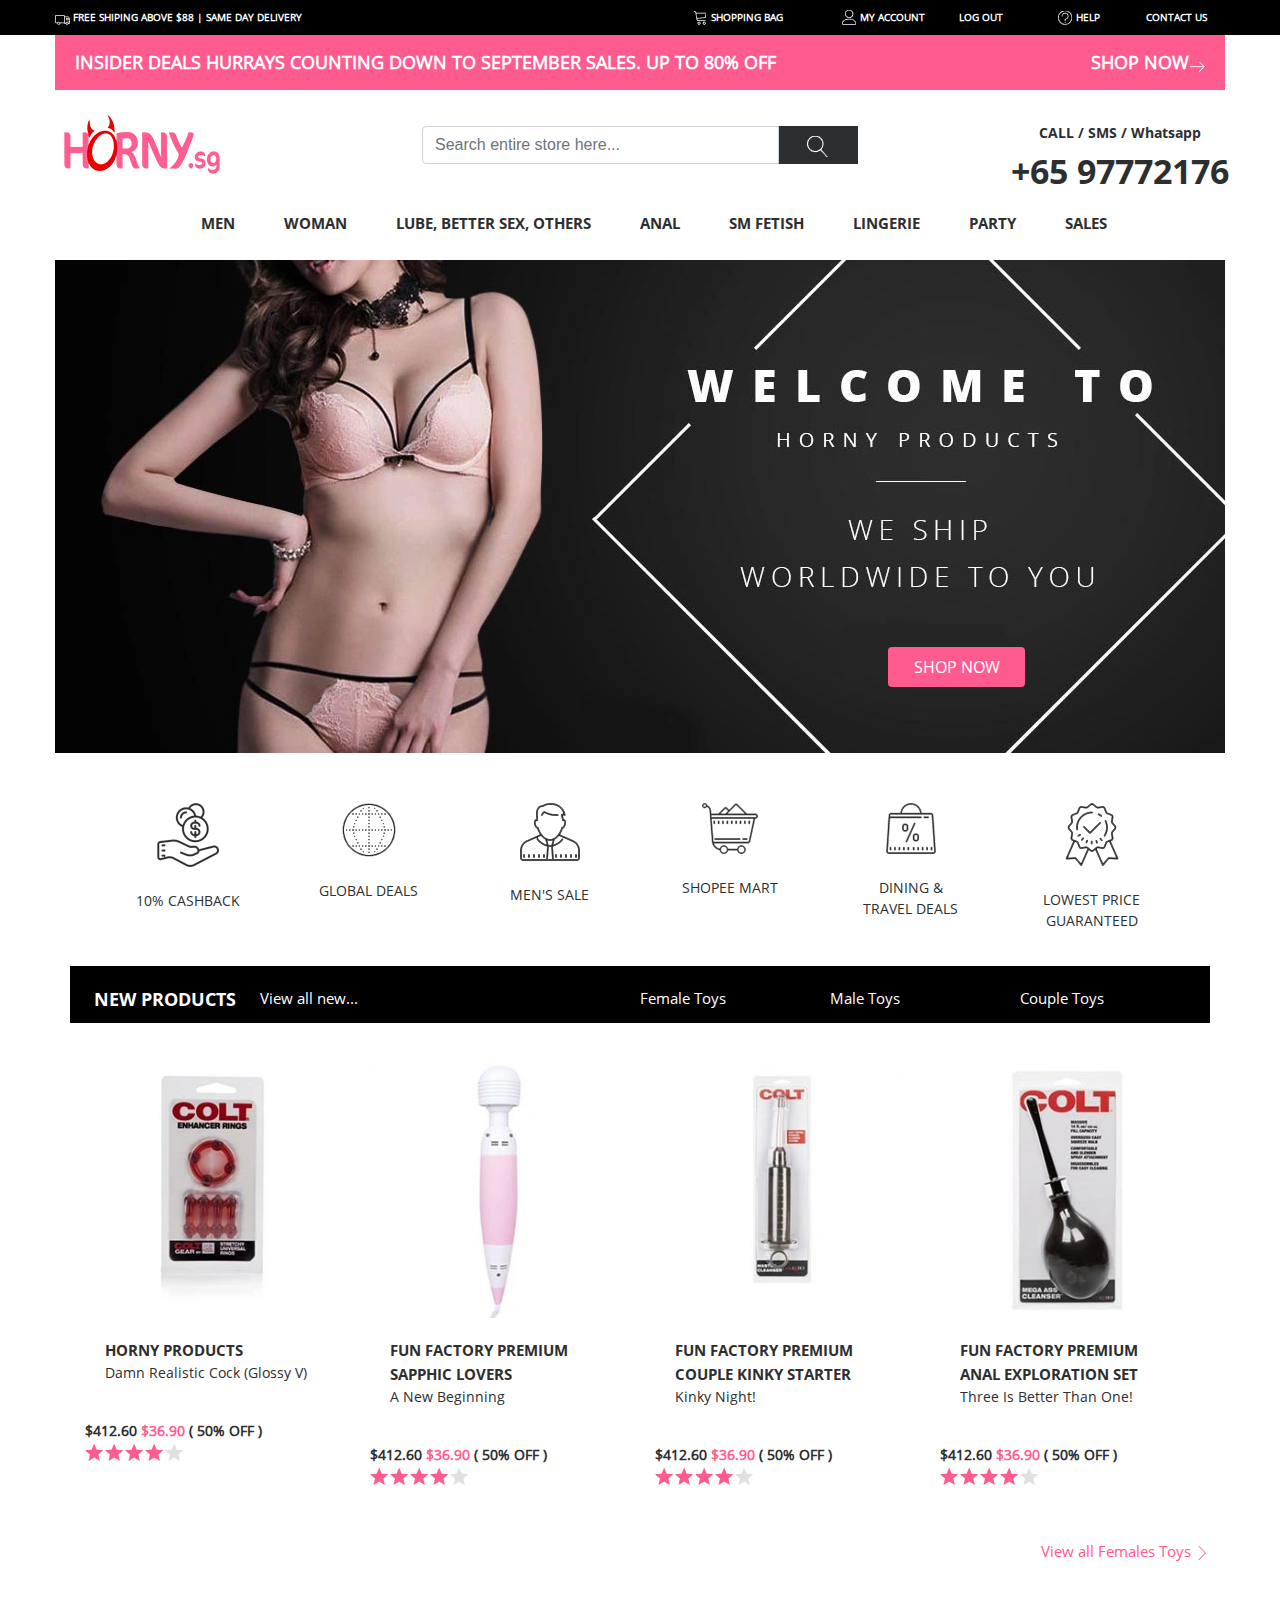
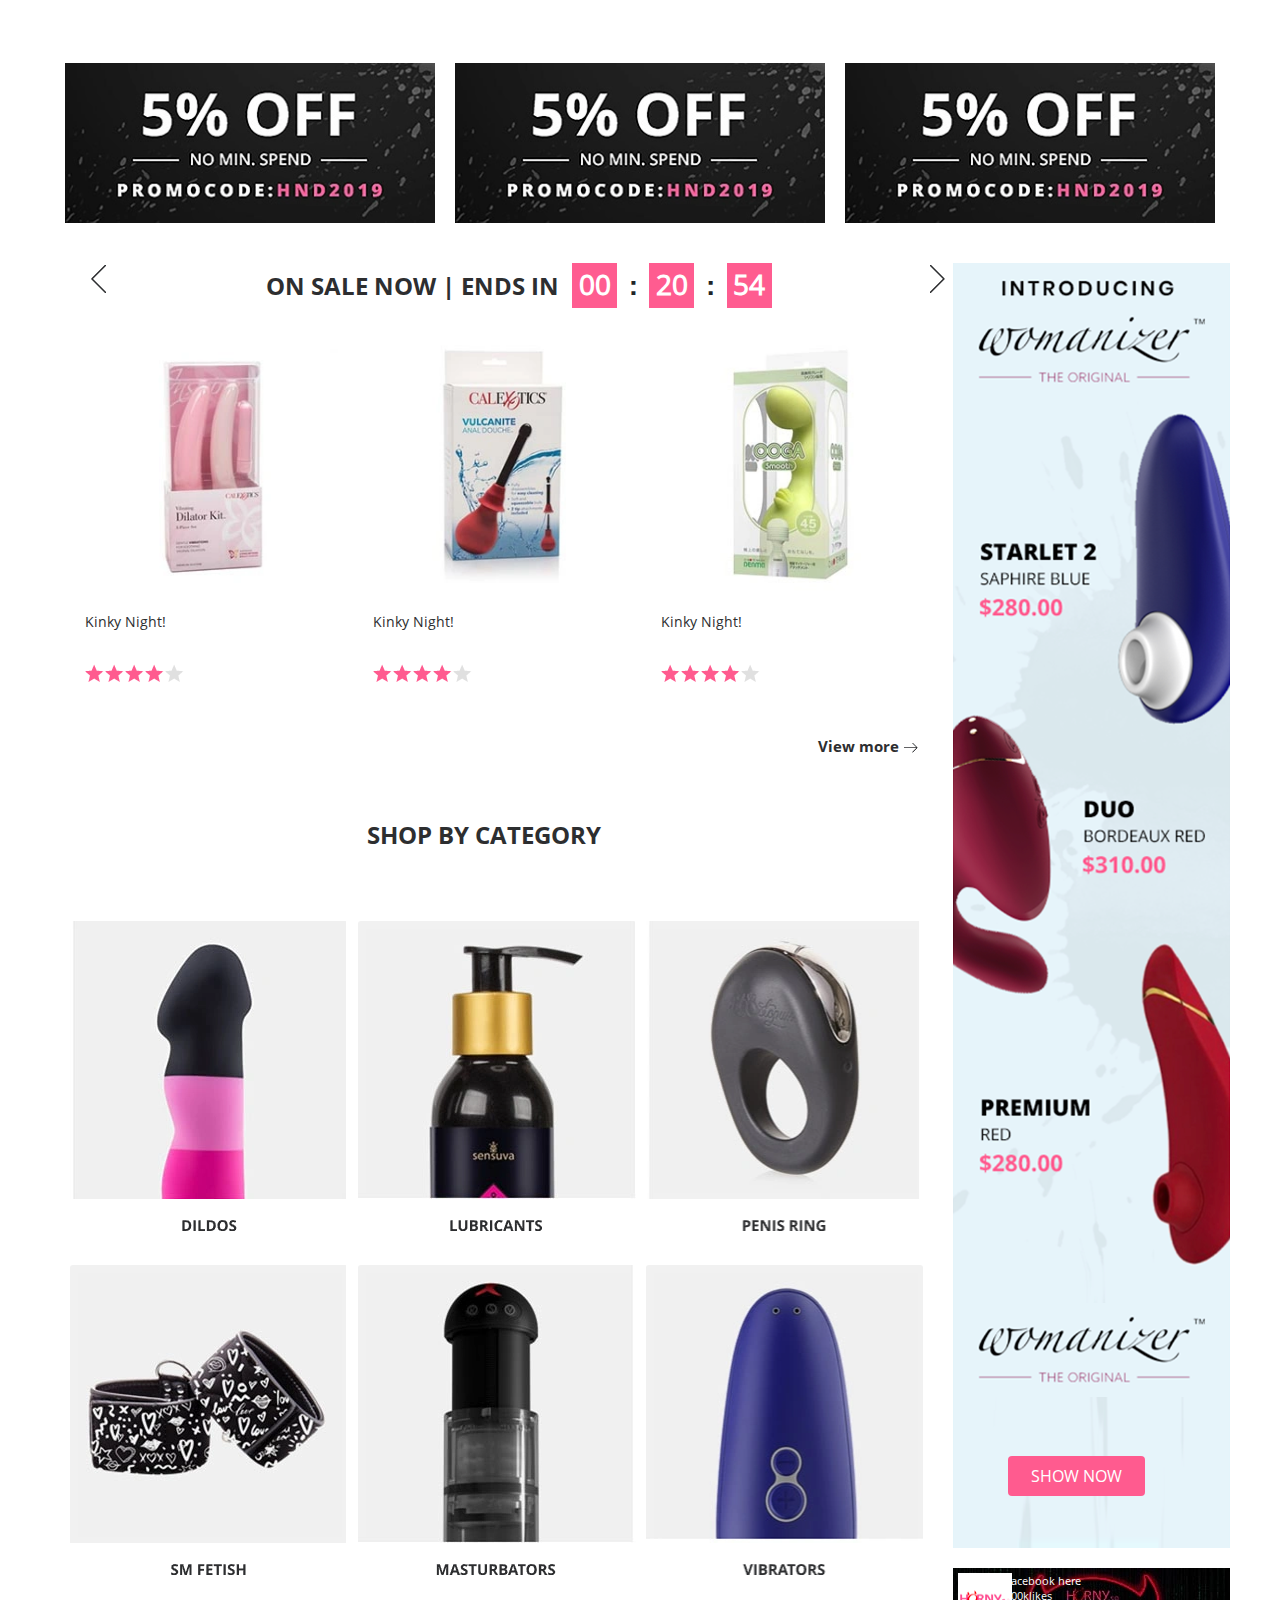
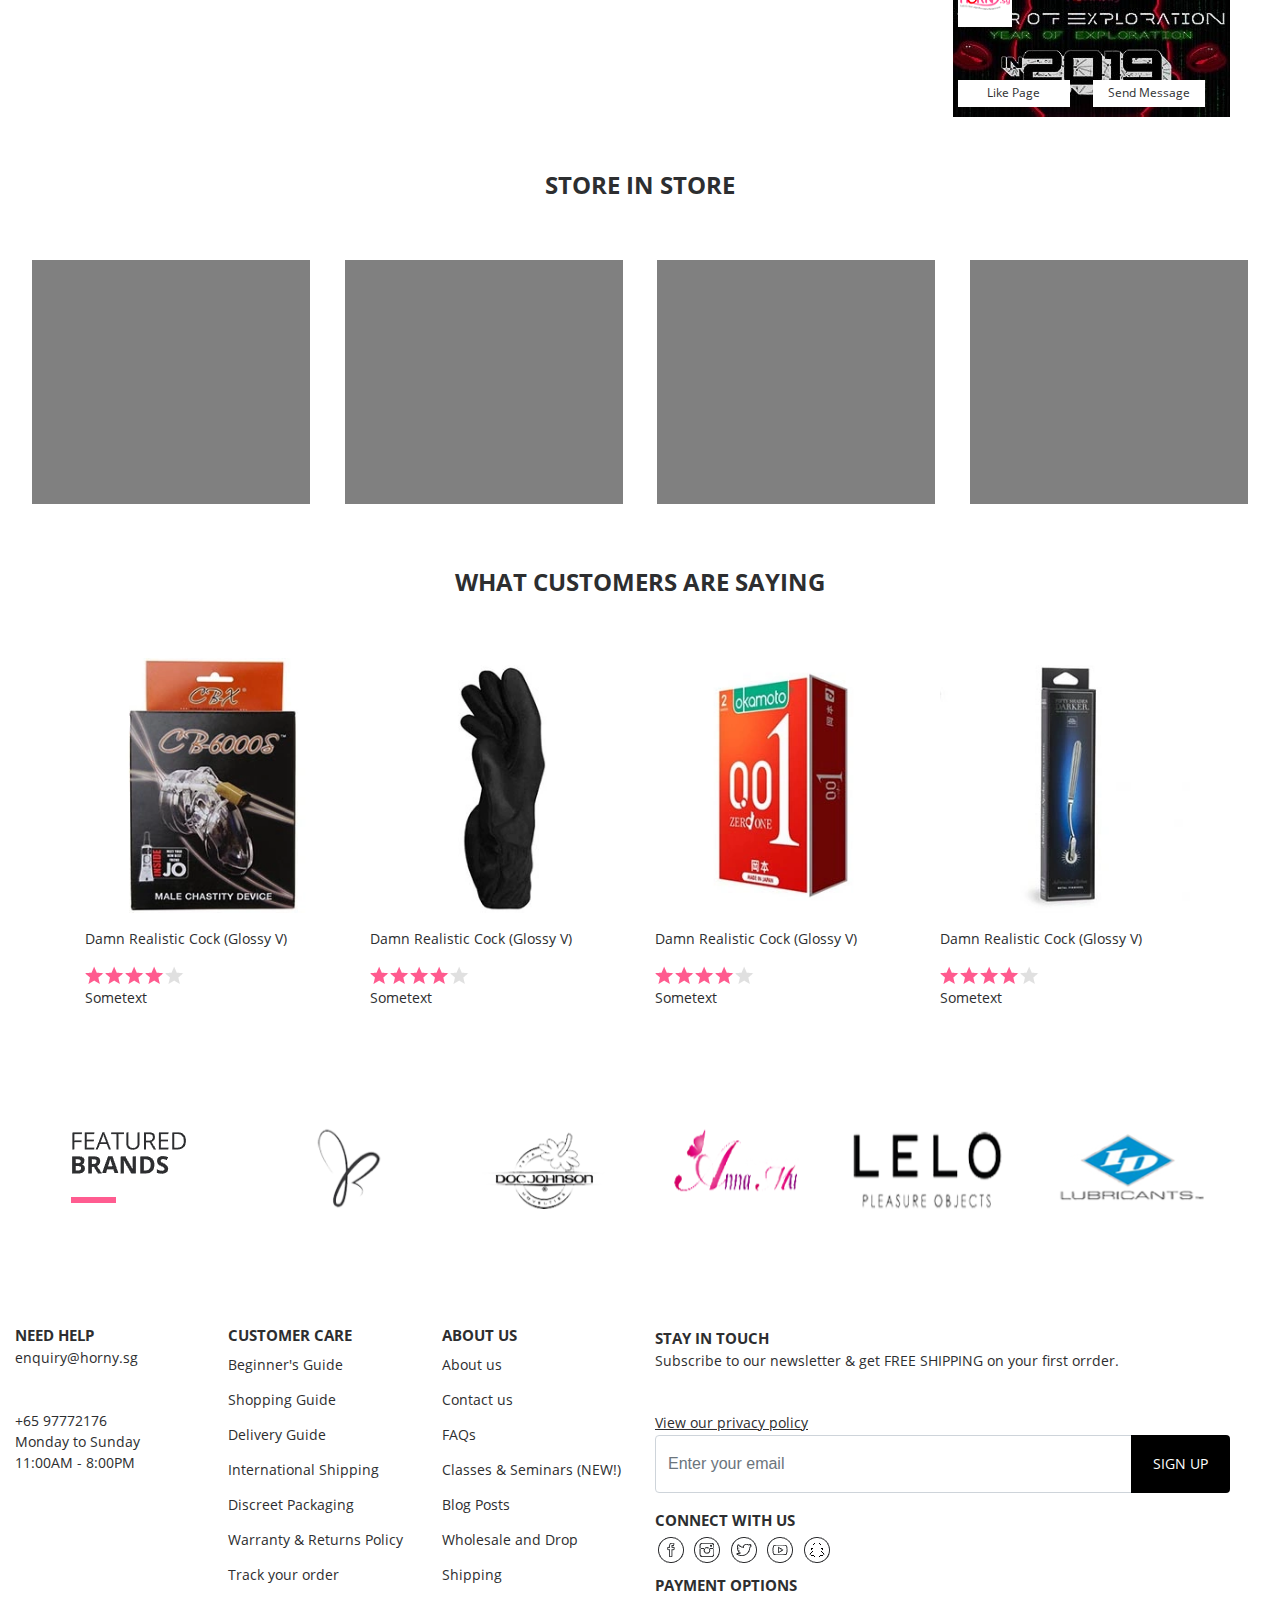
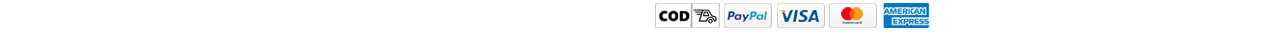
==== commit 6841c39a: "Done" ====
--- a/index.html
+++ b/index.html
@@ -4,9 +4,16 @@
 <head>
     <meta charset="UTF-8">
     <meta name="viewport" content="width=device-width, initial-scale=1.0">
-    <title>Document</title>
+    <meta charset="UTF-8">
+    <meta name="viewport" content="width=device-width, initial-scale=1.0">
+    <meta name="keywords" content="sex, sex toys, better sex">
+    <meta name="description" content="increase quality for you sexual life">
+    <meta name="author" content="Dan">
+
+    <title>Horny</title>
+
     <!-- Bootstrap core CSS -->
-    <link href="../bootstrap-4.0.0-dist/css/bootstrap.min.css" rel="stylesheet">
+    <link rel="stylesheet" href="bootstrap-4.0.0-dist/css/bootstrap.min.css">
     <link rel="stylesheet" href="https://maxcdn.bootstrapcdn.com/bootstrap/4.4.1/css/bootstrap.min.css">
     <!-- Css style sheet -->
     <link rel="stylesheet" href="Styles/css.css">
@@ -18,55 +25,68 @@
 </head>
 
 <body>
-    <div id="body" class="container-fluid p-0">
+
+
+    <div id="body">
+        <!--HEADER-->
         <header class="container-fluid p-0">
-            <!--TOPLINK-->
-            <div class="row no-gutters" id="toplink">
-                <div class="col-md-6 toplinkleft">
-                    <ul class="p-0">
-                        <li><img src="images/.png" alt="">&nbsp;<a href="#">freeship above |</a></li>
-
-                        <li><a href="#">&nbsp;same day delivery</a></li>
-                    </ul>
-                </div>
-                <div class="col-md-6 toplinkright">
-                    <ul>
-                        <li>
-                            <a href="#">
-                                <img src="images/cart.png" alt=""> &nbsp;shopping bag <i class="fa fa-shopping-bag" aria-hidden="true"></i>
-                            </a>
-                        </li>
-                        <li>
-                            <a href="#"><img src="images/acc.png" alt=""> &nbsp;my account</a>
-                        </li>
-                        <li>
-                            <a href="#">log out</a>
-                        </li>
-                        <li>
-                            <a href="#"><img src="images/help.png" alt=""> &nbsp;help</a>
-                        </li>
-                        <li>
-                            <a href="#">contact us</a>
-                        </li>
-                    </ul>
-                </div>
-            </div>
-
-            <!--PINK RECTANGLE-->
-            <div class=" pinkrectangle">
-                <a href="#" class="float-left">INSIDER DEALS HURRAYS COUNTING DOWN TO SEPTEMBER SALES. UP TO 80% OFF</a>
-                <a href="#" class="float-right">SHOP NOW <img src="images/narrow.png" alt=""></a>
-            </div>
-
-
-            <!--LOGO + SEARCH + CALL-->
-            <div class="row loseca ">
-                <div class="col-md-3 logo"><img src="images/logoHOrny.png" alt=""></div>
-                <div class="col-md-6 ">
-                    <div class="input-group search">
+
+            <!--navigation / top links-->
+            <div class="row no-gutters navigation">
+                <div class="col-md-6">
+                    <a href="#">
+                        <img src="images/.png" alt="trunk">
+                        <b>FREE SHIPING ABOVE $88 | SAME DAY DELIVERY</b>
+                    </a>
+                </div>
+                <div class="col-md-2 text-center">
+                    <a href="#">
+                        <img src="images/cart.png" alt="cart">
+                        <b>SHOPPING BAG</b>
+                    </a>
+                </div>
+                <div class="col-md-1 text-center">
+                    <a href="#">
+                        <img src="images/acc.png" alt="account">
+                        <b>MY ACCOUNT</b>
+                    </a>
+                </div>
+                <div class="col-md-1 text-center">
+                    <a href="#">
+                        <b>LOG OUT</b>
+                    </a>
+                </div>
+                <div class="col-md-1 text-center">
+                    <a href="#">
+                        <img src="images/help.png" alt="help">
+                        <b>HELP</b>
+                    </a>
+                </div>
+                <div class="col-md-1 text-center">
+                    <a href="#">
+                        <b>CONTACT US</b>
+                    </a>
+                </div>
+            </div>
+
+            <!--insider deals / pink rectangle-->
+            <div class="row  pink-rectangle">
+                <div class="col-md-9 left-side">
+                    <a href="#"><b>INSIDER DEALS HURRAYS COUNTING DOWN TO SEPTEMBER SALES. UP TO 80% OFF</b></a>
+                </div>
+                <div class="col-md-3 right-side">
+                    <a href="#"><b>SHOP NOW</b><img src="images/narrow.png" alt="narrow"></a>
+                </div>
+            </div>
+
+            <!--logo & search-->
+            <div class="row  loseca">
+                <div class="col-md-3 logo"><img src="images/logoHOrny.png" alt="logo" class="img-fluid"></div>
+                <div class="col-md-6 pl-2 pr-2 ">
+                    <div class="input-group search ">
                         <input type="text" name="SEARCH" id="" class="form-control" placeholder="Search entire store here...">
                         <div class="input-group-append">
-                            <button type=""><img src="images/search.png" alt=""></button>
+                            <button type=""><img src="images/search.png" alt="search"></button>
                         </div>
                     </div>
                 </div>
@@ -76,251 +96,254 @@
                 </div>
             </div>
 
-            <!--MENU-->
-            <div class="row menu">
-                <ul class="list-group list-group-horizontal">
-                    <li class="list-group-item border-0"><a href="#">men</a></li>
-                    <li class="list-group-item border-0"><a href="#">woman</a></li>
-                    <li class="list-group-item border-0"><a href="#">lube, better sex, others</a></li>
-                    <li class="list-group-item border-0"><a href="#">anal</a></li>
-                    <li class="list-group-item border-0"><a href="#">sm fetish</a></li>
-                    <li class="list-group-item border-0"><a href="#">lingerie</a></li>
-                    <li class="list-group-item border-0"><a href="#">party</a></li>
-                    <li class="list-group-item border-0"><a href="#">sales</a></li>
-                </ul>
-            </div>
-
-
-
-
+            <!--menu-->
+            <div class="row">
+                <nav class="navbar navbar-expand-md  menu">
+                    <a class="navbar-brand" href="#">menu</a>
+                    <button class="navbar-toggler" style="background-color: gray;" type="button" data-toggle="collapse" data-target="#navbarNav" aria-controls="navbarNav" aria-expanded="false" aria-label="Toggle navigation">
+                      <img src="images/cart.png" alt="cart">
+                    </button>
+                    <div class="collapse navbar-collapse" id="navbarNav">
+                        <ul class="navbar-nav">
+                            <li class="nav-item ">
+                                <a class="nav-link" href="#">men <span class="sr-only">(current)</span></a>
+                            </li>
+                            <li class="nav-item">
+                                <a class="nav-link" href="#">woman</a>
+                            </li>
+                            <li class="nav-item">
+                                <a class="nav-link" href="#">lube, better sex, others</a>
+                            </li>
+                            <li class="nav-item">
+                                <a class="nav-link " href="#">anal</a>
+                            </li>
+                            <li class="nav-item">
+                                <a class="nav-link " href="#">sm fetish</a>
+                            </li>
+                            <li class="nav-item">
+                                <a class="nav-link " href="#">lingerie</a>
+                            </li>
+                            <li class="nav-item">
+                                <a class="nav-link " href="#">party</a>
+                            </li>
+                            <li class="nav-item">
+                                <a class="nav-link " href="#">sales</a>
+                            </li>
+                        </ul>
+                    </div>
+                </nav>
         </header>
+
         <!--CONTENT-->
-
-        <div class="container-fluid content p-0">
-
-            <!--WELLCOME-->
-            <div class="wellcome container-fluid p-0">
-                <img src="images/heroBannerherobanner.png" alt="" class="img-fluid">
-                <button class="btn">shop now</button>
-                <!--Button list-->
-
-            </div>
-
-            <!--MENUICON-->
-
-            <div class="container-fluid no-gutters p-0 menuicon">
-                <div class="row">
-                    <div class="col-md-4 cash_global">
-                        <div class="row">
-                            <div class="col">
-                                <img src="images/cashback-icon.png" alt="">
-                                <br><br>
-                                <p>10% cashback</p>
-                            </div>
-                            <div class="col">
-                                <img src="images/globaldeals-icon.png" alt="">
-                                <br><br>
-                                <p>global deals</p>
-                            </div>
-                        </div>
-                    </div>
-                    <div class="col-md-4">
-                        <div class="row">
-                            <div class="col">
-                                <img src="images/mensale-icon.png" alt="">
-                                <br><br>
-                                <p>men's sale</p>
-                            </div>
-                            <div class="col">
-                                <img src="images/shopeemart-icon.png" alt="">
-                                <br><br>
-                                <p>shopee mart</p>
-                            </div>
-                        </div>
-                    </div>
-                    <div class="col-md-4">
-                        <div class="row">
-                            <div class="col">
-                                <img src="images/diningdeals-icon.png" alt="">
-                                <br><br>
-                                <p class="m-0">dining & </p>
-                                <p>travel deals</p>
-                            </div>
-                            <div class="col">
-                                <img src="images/guaranteed-icon.png" alt="">
-                                <br><br>
-                                <p>lowest price guaranteed</p>
-                            </div>
-                        </div>
-                    </div>
-
-                </div>
-            </div>
-
-
+        <div id="content" class="container-fluid">
+            <!--wellcome-->
+            <div class="row wellcome">
+                <div class="col-md-12">
+                    <img id="wellcomeimg" src="images/heroBannerherobanner.png" class="img-fluid" alt="welcome">
+                    <button class="btn">shop now</button>
+                    <!--Button list-->
+                </div>
+            </div>
+
+            <!--menu icons-->
+            <div class="row menuicon">
+                <div class="col-md-4 cash_global">
+                    <div class="row">
+                        <div class="col-md-6">
+                            <img src="images/cashback-icon.png" alt="cashback">
+                            <br><br>
+                            <p>10% cashback</p>
+                        </div>
+                        <div class="col-md-6">
+                            <img src="images/globaldeals-icon.png" alt="globaldeals">
+                            <br><br>
+                            <p>global deals</p>
+                        </div>
+                    </div>
+                </div>
+                <div class="col-md-4">
+                    <div class="row">
+                        <div class="col-md-6">
+                            <img src="images/mensale-icon.png" alt="mensale">
+                            <br><br>
+                            <p>men's sale</p>
+                        </div>
+                        <div class="col-md-6">
+                            <img src="images/shopeemart-icon.png" alt="shopeemart">
+                            <br><br>
+                            <p>shopee mart</p>
+                        </div>
+                    </div>
+                </div>
+                <div class="col-md-4">
+                    <div class="row">
+                        <div class="col-md-6">
+                            <img src="images/diningdeals-icon.png" alt="diningdeals">
+                            <br><br>
+                            <p class="m-0">dining & </p>
+                            <p>travel deals</p>
+                        </div>
+                        <div class="col-md-6">
+                            <img src="images/guaranteed-icon.png" alt="guaranteed">
+                            <br><br>
+                            <p>lowest price guaranteed</p>
+                        </div>
+                    </div>
+                </div>
+
+            </div>
 
             <!--NEW PRODUCT-->
-            <div class="container-fluid p-0 newproduct">
-                <!--NEW PRODUCT MENU-->
-                <div class="container-fluid newproductmenu">
-                    <div class="row">
-                        <div class="col-md-2">
-                            <p>NEW PRODUCTS</p>
-                        </div>
-                        <div class="col-md-4">
-                            <a href="#">View all new...</a>
-                        </div>
-                        <div class="col-md-2">
-                            <a href="#">Female Toys</a>
-                        </div>
-                        <div class="col-md-2">
-                            <a href="#">Male Toys</a>
-                        </div>
-                        <div class="col-md-2">
-                            <a href="#">Couple Toys</a>
-                        </div>
-                        <div class="col-md-2">
-                            <a href="#">Lube & Better Sex</a>
-                        </div>
-                    </div>
-                </div>
-
-
-                <!--NEW PRODUCT LIST-->
-
-                <div class="container-fluid p-0 newproductlist">
-                    <div class="row">
-                        <div class="col-md-3">
-                            <div class="card">
-
-                                <img src="images/7 1product1.png" class="card-img-top img-fluid" alt="">
-                                <button class="btn ">add to cart</button>
-
-                                <div class="card-body">
-                                    <b>Horny Products</b>
-                                    <p>Damn Realistic Cock (Glossy V) </p>
-                                </div>
-
-                                <b><span>$412.60</span>
-                                <span>$36.90</span>
-                                <span>( 50% OFF )</span></b>
-                                <img src="images/starstart.png" style="width: fit-content;" alt="">
-
-                            </div>
-                        </div>
-                        <div class="col-md-3">
-                            <div class="card">
-
-                                <img src="images/18product2.png" class="card-img-top img-fluid" alt="">
-                                <button class="btn">add to cart</button>
-
-                                <div class="card-body">
-                                    <b>Fun Factory Premium Sapphic
-                                Lovers</b>
-                                    <p>A New Beginning</p>
-                                </div>
-
-                                <b><span>$412.60</span>
-                                <span>$36.90</span>
-                                <span>( 50% OFF )</span></b>
-                                <img src="images/starstart.png" style="width: fit-content;" alt="">
-
-                            </div>
-                        </div>
-                        <div class="col-md-3">
-                            <div class="card">
-
-                                <img src="images/21product3.png" class="card-img-top img-fluid" alt="">
-                                <button class="btn">out off stock</button>
-
-                                <div class="card-body">
-                                    <b>Fun Factory Premium Couple Kinky
-                                Starter</b>
-                                    <p>Kinky Night!</p>
-                                </div>
-
-                                <b><span>$412.60</span>
-                                <span>$36.90</span>
-                                <span>( 50% OFF )</span></b>
-                                <img src="images/starstart.png" style="width: fit-content;" alt="">
-
-                            </div>
-                        </div>
-                        <div class="col-md-3">
-                            <div class="card">
-
-                                <img src="images/20 1product4.png" class="card-img-top img-fluid" alt="">
-                                <button class="btn">add to cart</button>
-
-                                <div class="card-body">
-                                    <b>Fun Factory Premium Anal
-                                Exploration Set</b>
-                                    <p>Three Is Better Than One!</p>
-                                </div>
-
-                                <b><span>$412.60</span>
-                                <span>$36.90</span>
-                                <span>( 50% OFF )</span></b>
-                                <img src="images/starstart.png" style="width: fit-content;" alt="">
-
-                            </div>
-                        </div>
-                    </div>
-                </div>
-
-                <!--VIEW ALL FEMALE TOYS-->
-                <div class="veiwalllink">
-                    <a href="#" class="float-right">View all Females Toys ></a>
-                </div>
-
+
+            <div class="row newproduct-menu no-gutters">
+                <div class="col-md-2">
+                    <p>NEW PRODUCTS</p>
+                </div>
+                <div class="col-md-4">
+                    <a href="#">View all new...</a>
+                </div>
+                <div class="col-md-2">
+                    <a href="#">Female Toys</a>
+                </div>
+                <div class="col-md-2">
+                    <a href="#">Male Toys</a>
+                </div>
+                <div class="col-md-2">
+                    <a href="#">Couple Toys</a>
+                </div>
+                <div class="col-md-2">
+                    <a href="#">Lube & Better Sex</a>
+                </div>
+            </div>
+
+            <!--NEW PRODUCT LIST-->
+            <div class="row new-product-list">
+                <div class="col-md-3">
+                    <div class="card">
+
+                        <img src="images/7 1product1.png" class="card-img-top img-fluid" alt="product">
+                        <button class="btn ">add to cart</button>
+
+                        <div class="card-body">
+                            <b>Horny Products</b>
+                            <p>Damn Realistic Cock (Glossy V) </p>
+                        </div>
+
+                        <b><span>$412.60</span>
+                        <span>$36.90</span>
+                        <span>( 50% OFF )</span></b>
+                        <img src="images/starstart.png" style="width: fit-content;" alt="product">
+
+                    </div>
+                </div>
+                <div class="col-md-3">
+                    <div class="card">
+
+                        <img src="images/18product2.png" class="card-img-top img-fluid" alt="product">
+                        <button class="btn">add to cart</button>
+
+                        <div class="card-body">
+                            <b>Fun Factory Premium Sapphic
+                        Lovers</b>
+                            <p>A New Beginning</p>
+                        </div>
+
+                        <b><span>$412.60</span>
+                        <span>$36.90</span>
+                        <span>( 50% OFF )</span></b>
+                        <img src="images/starstart.png" style="width: fit-content;" alt="product">
+
+                    </div>
+                </div>
+                <div class="col-md-3">
+                    <div class="card">
+
+                        <img src="images/21product3.png" class="card-img-top img-fluid" alt="product">
+                        <button class="btn">out off stock</button>
+
+                        <div class="card-body">
+                            <b>Fun Factory Premium Couple Kinky
+                        Starter</b>
+                            <p>Kinky Night!</p>
+                        </div>
+
+                        <b><span>$412.60</span>
+                        <span>$36.90</span>
+                        <span>( 50% OFF )</span></b>
+                        <img src="images/starstart.png" style="width: fit-content;" alt="product">
+
+                    </div>
+                </div>
+                <div class="col-md-3">
+                    <div class="card">
+
+                        <img src="images/20 1product4.png" class="card-img-top img-fluid" alt="product">
+                        <button class="btn">add to cart</button>
+
+                        <div class="card-body">
+                            <b>Fun Factory Premium Anal
+                        Exploration Set</b>
+                            <p>Three Is Better Than One!</p>
+                        </div>
+
+                        <b><span>$412.60</span>
+                        <span>$36.90</span>
+                        <span>( 50% OFF )</span></b>
+                        <img src="images/starstart.png" style="width: fit-content;" alt="product">
+
+                    </div>
+                </div>
+            </div>
+            <!--VIEW ALL FEMALE TOYS-->
+            <div class="veiwalllink row">
+                <div class="col-md-12"> <a href="#" class="float-right">View all Females Toys <img src="images/nr.png" alt="narrow"> </a>
+                </div>
             </div>
 
             <!--BANNER-->
             <div class="container-fluid banner p-0">
                 <div class="row">
-                    <div class="col-md-4"><img src="images/promoBucket1banner.png" class="img-fluid" alt=""></div>
-                    <div class="col-md-4"><img src="images/promoBucket1banner.png" class="img-fluid" alt=""></div>
-                    <div class="col-md-4"><img src="images/promoBucket1banner.png" class="img-fluid" alt=""></div>
-                </div>
-            </div>
-
-
+                    <div class="col-md-4"><img src="images/promoBucket1banner.png" class="img-fluid" alt="banner"></div>
+                    <div class="col-md-4"><img src="images/promoBucket1banner.png" class="img-fluid" alt="banner"></div>
+                    <div class="col-md-4"><img src="images/promoBucket1banner.png" class="img-fluid" alt="banner"></div>
+                </div>
+            </div>
 
             <!--ON SALES NOW + BANNER RIGHT-->
 
             <div class="container-fluid onsalenow_bannerright p-0">
-                <div class="row no-gutters">
+                <div class="row no-gutters ">
                     <!--ON SALE NOW + SHOP BY CATEGORY : LEFT SIDE-->
                     <div class="col-md-9 onsalenow">
                         <!--ON SALE NOW-->
-                        <div class="row counter no-gutters ">
-                            <div class="col">
-                                <a href="#" class="float-md-left"><img src="images/lessthan.png" alt=""></a>
+                        <div class="row counter  ">
+                            <div class="col-md-12">
+                                <a href="#" class="float-md-left "><img src="images/lessthan.png" class="lessthan float-left" alt="lessthan"></a>
                                 <strong> ON SALE NOW | ENDS IN</strong>&nbsp;&nbsp;
                                 <b>00</b>
                                 <span>:</span>
                                 <b>20</b>
                                 <span>:</span>
                                 <b>54</b>
-                                <a href="#" class="float-md-right"><img src="images/greaterthan.png" alt=""></a>
-
-                            </div>
-                        </div>
-
-                        <div class="row onsale no-gutters ">
+                                <a href="#" class="float-md-right "><img src="images/greaterthan.png" class="greaterthan float-right" alt="greaterthan"></a>
+
+                            </div>
+                        </div>
+                        <!--ON SALE PRODUCTS-->
+                        <div class="row onsale  ">
                             <div class="col-md-4">
                                 <div class="card">
 
                                     <img src="images/16banner.png" class="card-img-top img-fluid" alt="">
 
-                                    <div class="card-body">
-                                        <b>Fun Factory Premium Couple Kinky
-                                    Starter</b>
-                                        <p>Kinky Night!</p>
-                                    </div>
+
+                                    <b>Fun Factory Premium Couple Kinky
+                                        Starter</b>
+                                    <p>Kinky Night!</p>
+
 
                                     <b><span>$412.60</span>
-                                    </b>
+                                        </b>
                                     <img src="images/starstart.png" style="width: fit-content;" alt="">
 
                                 </div>
@@ -331,14 +354,13 @@
 
                                     <img src="images/14banner.png" class="card-img-top img-fluid" alt="">
 
-                                    <div class="card-body">
-                                        <b>Fun Factory Premium Couple Kinky
-                                    Starter</b>
-                                        <p>Kinky Night!</p>
-                                    </div>
+                                    <b>Fun Factory Premium Couple Kinky
+                                        Starter</b>
+                                    <p>Kinky Night!</p>
+
 
                                     <b><span>$412.60</span>
-                                    </b>
+                                        </b>
                                     <img src="images/starstart.png" style="width: fit-content;" alt="">
 
                                 </div>
@@ -348,14 +370,14 @@
 
                                     <img src="images/13banner.png" class="card-img-top img-fluid" alt="">
 
-                                    <div class="card-body">
-                                        <b>Fun Factory Premium Couple Kinky
-                                    Starter</b>
-                                        <p>Kinky Night!</p>
-                                    </div>
+
+                                    <b>Fun Factory Premium Couple Kinky
+                                        Starter</b>
+                                    <p>Kinky Night!</p>
+
 
                                     <b><span>$412.60</span>
-                                    </b>
+                                        </b>
                                     <img src="images/starstart.png" style="width: fit-content;" alt="">
 
                                 </div>
@@ -363,6 +385,7 @@
 
 
                         </div>
+                        <!--View more-->
                         <div class="row viewmore">
                             <div class="col">
                                 <a href="#" class="float-md-right">View more <img src="images/narrowright.png" alt=""></a>
@@ -449,39 +472,38 @@
 
                     <!--RIGHT BANNER : RIGHT SIDE-->
                     <div class="col-md-3 bannerright">
-                        <div class="row longbanner no-gutters">
-                            <div class="col">
-                                <img src="images/bannerbanner.png" alt="">
+                        <div class="row longbanner ">
+                            <div class="col-md-12">
+                                <img src="images/bannerbanner.png" class="img-fluid" alt="longbanner">
                                 <button class="btn btn-outline-success">SHOW NOW</button>
                             </div>
                         </div>
-                        <div class="row bannerlikepage no-gutters">
-                            <div class="col">
-                                <img src="images/bbbnarrowright.png" alt="">
+                        <div class="row bannerlikepage ">
+                            <div class="col-md-12">
+                                <img src="images/bbbnarrowright.png" class="img-fluid" alt="bbbnarrowright">
                                 <div>
                                     <a href="#">
-                                        <img src="images/hh.png" alt="">
+                                        <img src="images/hh.png" class="img-fluid" alt="hh">
                                     </a>
                                     <a href="#" class="float-md-right ml-2" style="color: white; font-family:OpenSans_regular ;">
-                                        <p>Facebook here</p>
-                                        <p>200klikes</p>
+                                        <p id="text1">Facebook here</p>
+                                        <p id="text2">200klikes</p>
                                     </a>
                                 </div>
-                                <button class="btn btn-primary like-page"><i class="fa fa-facebook" aria-hidden="true"></i><b>Like Page</b></button>
-                                <button class="btn btn-primary send-message"><i class="fas fa-facebook-messenger    "></i><b>Send Message</b></button>
-                            </div>
-                        </div>
-                    </div>
-                </div>
-            </div>
-
+                                <button class="btn btn-primary like-page "><i class="fa fa-facebook" aria-hidden="true"></i>Like Page</button>
+                                <button class="btn btn-primary send-message "><i class="fas fa-facebook-messenger"></i>Send Message</button>
+                            </div>
+                        </div>
+                    </div>
+                </div>
+            </div>
             <!--STORE IN STORE-->
             <div class="container-fluid store-in-store p-0  ">
                 <div class="row title">
                     <div class="col"><b>STORE IN STORE</b></div>
                 </div>
-                <div class="row no-gutters " style="margin-top: 58px;">
-                    <div class="col-md-3">
+                <div class="row no-gutters box ">
+                    <div class="col-md-3 ">
 
                         <div></div>
                     </div>
@@ -491,29 +513,54 @@
                     <div class="col-md-3">
                         <div></div>
                     </div>
-                    <div class="col-md-3">
+                    <div class="col-md-3 ">
                         <div></div>
 
                     </div>
                 </div>
             </div>
-
-
 
             <!--WHAT CUSTOMERS ARE SAYING-->
             <div class="container-fluid p-0 what-are-saying">
-                <div class="row no-gutters title">
+                <div class="row  title">
                     <b>WHAT CUSTOMERS ARE SAYING</b>
                 </div>
-                <div class="row no-gutters productlist">
+                <div class="row  productlist">
                     <div class="col-md-3">
                         <div class="card">
 
-                            <img src="images/10.png" class="card-img-top img-fluid" alt="">
+                            <img src="images/10.png" class="card-img-top img-fluid" alt="item">
 
 
                             <b>Horny Products</b>
                             <p>Damn Realistic Cock (Glossy V) </p>
+                            <img src="images/starstart.png" style="width: fit-content;" alt="item">
+                            <p>Sometext</p>
+                        </div>
+                    </div>
+                    <div class="col-md-3">
+                        <div class="card">
+
+                            <img src="images/17.png" class="card-img-top img-fluid" alt="item">
+
+
+
+                            <b>Horny Products</b>
+                            <p>Damn Realistic Cock (Glossy V) </p>
+                            <img src="images/starstart.png" style="width: fit-content;" alt="item">
+                            <p>Sometext</p>
+                        </div>
+                    </div>
+                    <div class="col-md-3">
+                        <div class="card">
+
+                            <img src="images/12 1.png" class="card-img-top img-fluid" alt="">
+
+
+
+                            <b>Horny Products</b>
+                            <p>Damn Realistic Cock (Glossy V) </p>
+
                             <img src="images/starstart.png" style="width: fit-content;" alt="">
                             <p>Sometext</p>
                         </div>
@@ -521,80 +568,140 @@
                     <div class="col-md-3">
                         <div class="card">
 
-                            <img src="images/17.png" class="card-img-top img-fluid" alt="">
-
-
+                            <img src="images/8.png" class="card-img-top img-fluid" alt="">
 
                             <b>Horny Products</b>
                             <p>Damn Realistic Cock (Glossy V) </p>
+
                             <img src="images/starstart.png" style="width: fit-content;" alt="">
                             <p>Sometext</p>
                         </div>
                     </div>
-                    <div class="col-md-3">
-                        <div class="card">
-
-                            <img src="images/12 1.png" class="card-img-top img-fluid" alt="">
-
-
-
-                            <b>Horny Products</b>
-                            <p>Damn Realistic Cock (Glossy V) </p>
-
-                            <img src="images/starstart.png" style="width: fit-content;" alt="">
-                            <p>Sometext</p>
-                        </div>
-                    </div>
-                    <div class="col-md-3">
-                        <div class="card">
-
-                            <img src="images/8.png" class="card-img-top img-fluid" alt="">
-
-                            <b>Horny Products</b>
-                            <p>Damn Realistic Cock (Glossy V) </p>
-
-                            <img src="images/starstart.png" style="width: fit-content;" alt="">
-                            <p>Sometext</p>
-                        </div>
-                    </div>
-                </div>
-            </div>
-
-
+                </div>
+            </div>
             <!--SPONSORS-->
 
             <div class="container-fluid p-0 sponsors">
-                <div class="row no-gutters">
+                <div class="row ">
                     <div class="col-md-2">
-                        <img src="images/featured brands.png" alt="">
+                        <img src="images/featured brands.png" class="img-fluid" alt="sponsors">
                     </div>
                     <div class="col-md-2">
-                        <img src="images/1.png" alt="">
+                        <img src="images/1.png" class="img-fluid" alt="sponsors">
                     </div>
                     <div class="col-md-2">
-                        <img src="images/2.png" alt="">
+                        <img src="images/2.png" class="img-fluid" alt="sponsors">
                     </div>
                     <div class="col-md-2">
-                        <img src="images/7.png" alt="">
+                        <img src="images/7.png" class="img-fluid" alt="sponsors">
                     </div>
                     <div class="col-md-2">
-                        <img src="images/4.png" alt="">
+                        <img src="images/4.png" class="img-fluid" alt="sponsors">
                     </div>
                     <div class="col-md-2">
-                        <img src="images/9.png" alt="">
-                    </div>
-                </div>
-            </div>
+                        <img src="images/9.png" class="img-fluid" alt="sponsors">
+                    </div>
+                </div>
+            </div>
+
         </div>
 
+
+
         <!--FOOTER-->
-
-        <footer>
-
+        <footer class="container-fluid">
+            <div class="row">
+                <div class="col-md-2">
+                    <b>NEED HELP</b>
+                    <p>enquiry@horny.sg <br> <br> <br>+65 97772176 <br> Monday to Sunday <br> 11:00AM - 8:00PM</p>
+                </div>
+                <div class="col-md-2">
+                    <b>CUSTOMER CARE</b>
+                    <ul>
+                        <li><a href="#">Beginner's Guide</a></li>
+                        <li><a href="#">Shopping Guide</a></li>
+                        <li><a href="#">Delivery Guide</a></li>
+                        <li><a href="#">International Shipping</a></li>
+                        <li><a href="#">Discreet Packaging</a></li>
+                        <li><a href="#">Warranty & Returns Policy</a></li>
+                        <li><a href="#">Track your order</a></li>
+                    </ul>
+                </div>
+                <div class="col-md-2">
+                    <b> ABOUT US</b>
+                    <ul>
+                        <li><a href="#">About us</a></li>
+                        <li><a href="#">Contact us</a></li>
+                        <li><a href="#">FAQs</a></li>
+                        <li><a href="#">Classes & Seminars (NEW!)</a></li>
+                        <li>
+                            <a href="#">Blog Posts</a>
+                        </li>
+                        <li>
+                            <a href="#">Wholesale and Drop</a>
+                        </li>
+                        <li>
+                            <a href="#">Shipping</a>
+                        </li>
+                    </ul>
+                </div>
+                <div class="col-md-6 mt-2">
+                    <b>   STAY IN TOUCH</b>
+                    <p>Subscribe to our newsletter & get FREE SHIPPING on your first orrder.</p>
+                    <br>
+                    <a class="view-privacy " href="#">View our privacy policy </a>
+                    <div class="input-group mb-3" id="sign-up">
+                        <input id="input" type="text" class="form-control" placeholder="Enter your email">
+
+                        <div class="input-group-append">
+                            <button class="btn" type="button">SIGN UP</button>
+                        </div>
+                    </div>
+                    <div class="mt-2">
+                        <b>CONNECT WITH US</b>
+                        <ul id="contact-with-us">
+                            <li>
+                                <a href="#"><img src="images/fb.png" alt="icon"></a>
+                            </li>
+                            <li>
+                                <a href="#"><img src="images/ig.png" alt="icon"></a>
+                            </li>
+                            <li>
+                                <a href="#"><img src="images/twitter.png" alt="icon"></a>
+                            </li>
+                            <li>
+                                <a href="#"><img src="images/youtube.png" alt="icon"></a>
+                            </li>
+                            <li>
+                                <a href="#"><img src="images/youtube (1).png" alt="icon"></a>
+                            </li>
+                        </ul>
+                    </div>
+                    <div class="mt-2">
+                        <b>PAYMENT OPTIONS</b>
+                        <ul id="payment-option">
+                            <li>
+                                <a href="#"><img src="images/cod-card.png" alt="icon"></a>
+                            </li>
+                            <li>
+                                <a href="#"><img src="images/paypal-card.png" alt="icon"></a>
+                            </li>
+                            <li>
+                                <a href="#"><img src="images/visa-card.png" alt="icon"></a>
+                            </li>
+                            <li>
+                                <a href="#"><img src="images/master-card.png" alt="icon"></a>
+                            </li>
+                            <li>
+                                <a href="#"><img src="images/americanexpress-card.png" alt="icon"></a>
+                            </li>
+
+                        </ul>
+                    </div>
+                </div>
+            </div>
         </footer>
-
-    </div>
-
+        </div>
 
 
 </body>
--- a/Styles/css.css
+++ b/Styles/css.css
@@ -1,520 +1,966 @@
-@font-face {
-    font-family: OpenSans_regular;
-    src: url(../fonts/Open_Sans/OpenSans-Regular.ttf)
-}
-
-@font-face {
-    font-family: OpenSans_bold;
-    src: url(../fonts/Open_Sans_700_bold/OpenSans-Bold.ttf)
-}
-
-body {
-    width: auto;
-    margin: 0 auto;
-    background-color: #f5f5f5;
-}
-
-
-/*TOPLINK*/
-
-ul {
-    list-style-type: none;
-}
-
-a:hover {
-    text-decoration: none;
-}
-
-#body {
-    width: 1280px;
-    height: 4965px;
-    margin: 0 auto;
-    background-color: white;
-}
-
-#toplink {
-    width: auto;
-    height: 35px;
-    background-color: #000;
-}
-
-#toplink a {
-    color: #FFF;
-    font-family: OpenSans_regular;
-    font-size: 12px;
-    font-weight: 700;
-    text-transform: uppercase;
-}
-
-#toplink:hover {
-    color: violet;
-}
-
-.toplinkright li {
-    float: left;
-    margin-left: 30px;
-}
-
-.toplinkleft li {
-    float: left;
-}
-
-.toplinkleft ul {
-    margin-left: 55px;
-}
-
-
-/*can le ben phai cua toplink sao cho du 55px / va vertical align*/
-
-.pinkrectangle {
-    height: 55px;
-    width: auto;
-    background-color: #FF5B8F;
-    margin: 0 55px;
-}
-
-.pinkrectangle a {
-    text-decoration: none;
-    font-size: 18px;
-    font-family: OpenSans_regular;
-    color: #FFF;
-    font-weight: 600;
-    text-transform: uppercase;
-    line-height: 25px;
-    margin: 15px 20px;
-}
-
-.pinkrectangle a:hover {
-    text-decoration: none;
-}
-
-
-/* <!--LOGO + SEARCH + CALL-->*/
-
-.loseca {
-    height: 79px;
-    margin-top: 21px;
-    margin-left: auto;
-    margin-right: auto;
-}
-
-.loseca .logo img {
-    margin-left: 40px;
-}
-
-.loseca .search {
-    width: 476px;
-    height: 41px;
-    padding-top: 15px;
-}
-
-.loseca .search button {
-    width: 80px;
-    background-color: #2D2E30;
-    border: none;
-}
-
-.call #sms {
-    height: 14px;
-    width: 164px;
-    font-family: OpenSans_bold;
-    font-size: 14px;
-    font-weight: 700;
-}
-
-.call #phonenumber {
-    height: 34px;
-    width: 223px;
-    font-family: OpenSans_bold;
-    font-size: 34px;
-    font-weight: 700;
-    margin-top: -6px;
-}
-
-
-/*   <!--MENU-->*/
-
-.menu {
-    width: auto;
-    margin-left: auto;
-    margin-right: auto;
-    margin-top: 17px;
-    text-align: center;
-}
-
-.menu ul {
-    margin: 0 auto;
-}
-
-.menu ul li {
-    padding-right: 33px;
-}
-
-.menu ul a {
-    color: #2D2E30;
-    font-family: OpenSans_bold;
-    font-size: 15px;
-    font-weight: 700;
-    line-height: 15px;
-    text-transform: uppercase;
-}
-
-
-/*<!--CONTENT-->*/
-
-
-/*   <!--WELLCOME-->*/
-
-.wellcome {
-    margin-top: 3px;
-    margin-left: auto;
-    margin-right: auto;
-    position: relative;
-}
-
-.wellcome img {
-    margin: 0 auto;
-    display: block;
-}
-
-.wellcome button {
-    width: 137px;
-    height: 40px;
-    background-color: #FF5B8F;
-    color: #FFF;
-    position: absolute;
-    bottom: 66px;
-    right: 240px;
-    text-transform: uppercase;
-    font-family: OpenSans_regular;
-    font-size: 16px;
-}
-
-
-/*<!--MENUICON-->*/
-
-.menuicon {
-    height: 113pxpx;
-    width: auto;
-    margin-top: 50px;
-    margin-right: 83px;
-    margin-left: 83px;
-}
-
-.menuicon .col {
-    text-align: center;
-    font-family: OpenSans_bold;
-    color: #2D2E30;
-    font-size: 15px;
-    text-transform: uppercase;
-}
-
-
-/*cac text dang bi lech , chinh sau*/
-
-
-/* <!--NEW PRODUCT MENU-->*/
-
-.newproductmenu {
-    background-color: #000;
-    height: 57px;
-    width: auto;
-    margin-left: 55px;
-    margin-right: 55px;
-    margin-top: 50px;
-}
-
-.newproductmenu p {
-    text-align: center;
-    font-family: OpenSans_bold;
-    font-size: 18px;
-    color: #FFF;
-    margin-top: 19.5px;
-}
-
-.newproductmenu a {
-    display: inline-block;
-    width: 150px;
-    height: 47px;
-    text-decoration: none;
-    font-family: OpenSans_regular;
-    font-size: 15px;
-    margin-top: 21px;
-    color: white;
-}
-
-.newproductmenu a:hover {
-    background-color: #FFF;
-    color: #2D2E30;
-}
-
-
-/*    <!--NEW PRODUCT LIST-->*/
-
-
-/*nen dung cai j de hien thi so sao*/
-
-.newproductlist {
-    height: 437px;
-    width: auto;
-    margin-top: 30px;
-    margin-left: 55px;
-    margin-right: 55px;
-    font-family: OpenSans_regular;
-}
-
-.newproductlist .card {
-    height: auto;
-    border: none;
-}
-
-.newproductlist .btn {
-    background-color: #FF5B8F;
-    color: #FFF;
-    font-family: OpenSans_bold;
-    font-size: 14px;
-    text-transform: uppercase;
-    height: 40px;
-    border-radius: 0;
-    display: none;
-}
-
-.newproductlist .card:hover .btn {
-    display: initial;
-}
-
-.newproductmenu span {
-    color: #FF5C90;
-}
-
-span:nth-child(2) {
-    color: #FF5C90;
-}
-
-
-/*can dat button de len anh cuar sp*/
-
-.veiwalllink a {
-    font-family: OpenSans_regular;
-    font-size: 15px;
-    color: #FF5B8F;
-    margin-right: 55px;
-}
-
-.veiwalllink {
-    margin-top: 60px;
-}
-
-.veiwalllink a:hover {
-    color: mediumvioletred;
-}
-
-
-/* <!--BANNER-->*/
-
-.banner {
-    width: auto;
-    margin-left: 55px;
-    margin-right: 55px;
-    margin-top: 100px;
-}
-
-.banner .row>div {
-    margin-bottom: 20px;
-    padding-left: 10px;
-    padding-right: 10px;
-}
-
-
-/*   <!--ON SALES NOW + BANNER RIGHT-->*/
-
-
-/*<!--ON SALE NOW-->*/
-
-.onsalenow_bannerright {
-    margin-top: 20px;
-}
-
-.onsalenow .counter b {
-    display: inline-block;
-    width: 45px;
-    height: 45px;
-    font-size: 28px;
-    color: white;
-    text-align: center;
-    background-color: #FF5C90;
-}
-
-.onsalenow .counter span {
-    font-size: 28px;
-    font-weight: 700;
-    margin: 0 7px;
-}
-
-.counter {
-    margin-left: 55px;
-    text-align: center;
-}
-
-.counter strong {
-    font-family: OpenSans_bold;
-    font-size: 24px;
-    color: #2D2E30;
-    text-transform: uppercase;
-}
-
-.onsale {
-    margin-left: 55px;
-    margin-right: 19px;
-    margin-top: 30px;
-    margin-bottom: 40px;
-}
-
-.card {
-    border: none;
-}
-
-.viewmore a {
-    color: #2D2E30;
-    font-family: OpenSans_bold;
-    font-size: 15px;
-}
-
-.viewmore a:hover {
-    color: #FF5B8F;
-}
-
-.viewmore {
-    margin-left: auto;
-    margin-right: 20px;
-}
-
-.shopbycategorytitle b {
-    color: #2D2E30;
-    font-family: OpenSans_bold;
-    font-size: 24px;
-    margin-top: 60px;
-    margin-bottom: 68px;
-    margin-left: auto;
-    margin-right: auto;
-}
-
-.shopbycategory {
-    margin-left: 55px;
-    margin-right: 19px;
-}
-
-.shopbycategory .col-md-4 {
-    padding-right: 10px;
-}
-
-.shopbycategory .row {
-    margin-bottom: 32px;
-}
-
-.longbanner {
-    position: relative;
-    margin-bottom: 20px;
-}
-
-.longbanner button {
-    position: absolute;
-    left: 70px;
-    bottom: 52px;
-    width: 137px;
-    height: 40px;
-    background-color: #FF5B8F;
-    color: #FFF;
-    text-transform: uppercase;
-    font-family: OpenSans_regular;
-    font-size: 16px;
-    border: none
-}
-
-.bannerlikepage .col {
-    position: relative;
-}
-
-.bannerlikepage .col div {
-    margin: 0 auto;
-    position: absolute;
-    left: 10px;
-    top: 10px;
-}
-
-.bannerlikepage button {
-    height: 27px;
-    width: 112px;
-    background-color: #FFF;
-    color: #2D2E30;
-    font-family: OpenSans_regular;
-    font-size: 12px;
-    position: absolute;
-    top: 112px;
-    border: none;
-}
-
-.bannerlikepage .like-page {
-    left: 10px;
-}
-
-.bannerlikepage .send-message {
-    left: 155px;
-}
-
-
-/*   <!--STORE IN STORE-->*/
-
-.store-in-store {
-    margin-left: auto;
-    margin-right: auto;
-    margin-top: 50px;
-    margin-bottom: 0px;
-    width: auto;
-}
-
-.store-in-store .title {
-    height: 25px;
-    text-align: center;
-    color: #2D2E30;
-    font-family: OpenSans_bold;
-    font-size: 24px;
-}
-
-.store-in-store .col-md-3 div {
-    height: 244px;
-    width: 278px;
-    background-color: gray;
-    margin: 0 auto;
-}
-
-.what-are-saying .title {
-    margin-top: 50px;
-}
-
-.what-are-saying .title b {
-    margin: 0 auto;
-    text-align: center;
-    color: #2D2E30;
-    font-family: OpenSans_bold;
-    font-size: 24px;
-    font-weight: 700;
-}
-
-.what-are-saying .productlist {
-    margin-right: 55px;
-    margin-left: 55px;
-    margin-top: 58px;
-    margin-bottom: 94px;
-}
-
-
-/*   <!--SPONSORS-->*/
-
-.sponsors {
-    margin: 0 55px 100px 55px;
-    width: auto;
-}
-
-
-/*<!--FOOTER-->*/+               @font-face {
+                   font-family: OpenSans_regular;
+                   src: url(../fonts/Open_Sans/OpenSans-Regular.ttf)
+               }
+               
+               @font-face {
+                   font-family: OpenSans_bold;
+                   src: url(../fonts/Open_Sans_700_bold/OpenSans-Bold.ttf)
+               }
+               
+               body {
+                   width: auto;
+                   margin: 0 auto;
+                   background-color: #f5f5f5;
+               }
+               
+               #body {
+                   margin: 0 auto;
+                   width: fit-content;
+                   height: fit-content;
+                   background-color: white;
+               }
+               
+               [class*="col-md"] {
+                   text-align: center;
+               }
+               /*<!--HEADER-->*/
+               /* <!--navigation / top links-->*/
+               
+               .navigation {
+                   background-color: black;
+               }
+               
+               .navigation a {
+                   color: #FFF;
+                   font-family: OpenSans_regular;
+                   font-size: 12px;
+                   font-weight: 700;
+                   text-transform: uppercase;
+                   text-decoration: none;
+               }
+               
+               .navigation a:hover {
+                   color: violet;
+               }
+               /*    <!--insider deals / pink rectangle-->*/
+               
+               .pink-rectangle {
+                   background-color: #FF5B8F;
+               }
+               
+               .pink-rectangle a,
+               b {
+                   text-decoration: none;
+                   font-size: 10px;
+                   font-family: OpenSans_regular;
+                   color: #FFF;
+                   font-weight: 600;
+                   text-transform: uppercase;
+               }
+               /*<!--logo & search-->*/
+               /*logo*/
+               /*search*/
+               
+               .search button {
+                   background-color: #2D2E30;
+                   border: none;
+                   width: 80px;
+               }
+               
+               .search {
+                   padding: 0 20px;
+                   margin: 0 auto;
+               }
+               /*call*/
+               
+               .call {
+                   margin-top: 10px;
+                   text-align: center;
+               }
+               
+               .call #sms {
+                   width: 164px;
+                   font-family: OpenSans_bold;
+                   font-size: 12px;
+                   font-weight: 700;
+                   display: inline-block;
+               }
+               
+               .call #phonenumber {
+                   height: 34px;
+                   width: 223px;
+                   font-family: OpenSans_bold;
+                   font-size: 25px;
+                   font-weight: 700;
+                   margin-top: -6px;
+                   display: inline-block;
+               }
+               /*Menu*/
+               
+               .menu {
+                   margin: 0 auto;
+                   width: 90%;
+               }
+               
+               .menu a {
+                   color: #2D2E30;
+                   font-family: OpenSans_bold;
+                   font-size: 13px;
+                   font-weight: 700;
+                   text-transform: uppercase;
+               }
+               
+               .menu a:hover {
+                   color: lightcoral;
+               }
+               /*        <!--CONTENT--> */
+               /*welcome*/
+               
+               .wellcome {
+                   margin-top: 3px;
+                   margin-left: auto;
+                   margin-right: auto;
+                   position: relative;
+               }
+               
+               .wellcome button {
+                   width: 60px;
+                   height: 20px;
+                   background-color: #FF5B8F;
+                   color: #FFF;
+                   position: absolute;
+                   bottom: 10px;
+                   right: 30px;
+                   text-transform: uppercase;
+                   font-family: OpenSans_regular;
+                   font-size: 6px;
+               }
+               
+               .welcome img {
+                   display: block;
+                   margin: 0 auto;
+               }
+               /*menu icons*/
+               
+               .menuicon {
+                   margin-top: 30px;
+               }
+               
+               .menuicon .col-md-6 {
+                   width: 50%;
+               }
+               
+               .menuicon .col-md-6 {
+                   text-align: center;
+                   font-family: OpenSans_bold;
+                   color: #2D2E30;
+                   font-size: 10px;
+                   text-transform: uppercase;
+               }
+               
+               .menuicon img {
+                   width: 30px;
+                   height: 30px;
+               }
+               /*new product menu*/
+               
+               .newproduct-menu {
+                   background-color: #000;
+                   margin-left: 10px;
+                   margin-right: 10px;
+                   margin-top: 15px;
+               }
+               
+               .newproduct-menu p {
+                   text-align: center;
+                   font-family: OpenSans_bold;
+                   font-size: 12px;
+                   color: #FFF;
+                   margin-top: 10px;
+               }
+               
+               .newproduct-menu a {
+                   height: 100%;
+                   width: 100%;
+                   display: inline-block;
+                   text-decoration: none;
+                   font-family: OpenSans_regular;
+                   font-size: 12px;
+                   color: white;
+               }
+               
+               .newproduct-menu a:hover {
+                   background-color: #FFF;
+                   color: #2D2E30;
+               }
+               /*   <!--NEW PRODUCT LIST-->*/
+               
+               .new-product-list .col-md-3 {
+                   width: 50%;
+                   margin: 10px auto;
+               }
+               
+               .new-product-list {
+                   height: auto;
+                   width: auto;
+                   font-family: OpenSans_regular;
+               }
+               
+               .new-product-list .card {
+                   height: auto;
+                   border: none;
+               }
+               
+               .new-product-list .btn {
+                   background-color: #FF5B8F;
+                   color: #FFF;
+                   font-family: OpenSans_bold;
+                   font-size: 10px;
+                   text-transform: uppercase;
+                   height: 25px;
+                   border-radius: 0;
+                   display: none;
+               }
+               
+               .new-product-list .card:hover .btn {
+                   display: initial;
+               }
+               
+               .new-product-list span,
+               p {
+                   font-family: OpenSans_regular;
+                   color: #2D2E30;
+                   font-size: 11px;
+               }
+               
+               .new-product-list b {
+                   font-family: OpenSans_bold;
+                   font-size: 12px;
+                   color: #2D2E30;
+               }
+               
+               .new-product-list span:nth-child(2) {
+                   color: #FF5C90;
+               }
+               /*<!--VIEW ALL FEMALE TOYS-->*/
+               
+               .veiwalllink a {
+                   font-family: OpenSans_regular;
+                   font-size: 11px;
+                   color: #FF5B8F;
+                   margin-right: 10px;
+               }
+               
+               .veiwalllink {
+                   margin-top: 10px;
+               }
+               
+               .veiwalllink a:hover {
+                   color: mediumvioletred;
+               }
+               /*<!--BANNER-->*/
+               
+               .banner {
+                   width: auto;
+                   margin-left: 10px;
+                   margin-right: 10px;
+                   margin-top: 15px;
+               }
+               
+               .banner .row>div {
+                   margin-bottom: 10px;
+               }
+               /*  <!--ON SALES NOW + BANNER RIGHT-->*/
+               
+               .bannerright {
+                   width: 50%;
+                   padding-right: 25px;
+               }
+               
+               .onsalenow {
+                   width: 50%;
+               }
+               
+               .longbanner .col-md-12 {
+                   position: relative;
+                   ;
+               }
+               
+               .longbanner button {
+                   position: absolute;
+                   width: 60px;
+                   height: 20px;
+                   bottom: 15px;
+                   right: 30px;
+                   font-size: 6px;
+                   background-color: #FF5B8F;
+                   color: white;
+                   border: none;
+               }
+               
+               .longbanner button:hover {
+                   background-color: yellowgreen;
+               }
+               
+               .bannerlikepage {
+                   position: relative;
+               }
+               
+               .bannerlikepage .col-md-12 a img {
+                   width: 40px;
+                   height: 40px;
+                   top: 5px;
+                   left: 20px;
+                   position: absolute;
+               }
+               
+               .bannerlikepage #text1 {
+                   display: inline-block;
+                   color: white;
+                   top: 5px;
+                   position: absolute;
+                   left: 67px;
+                   font-size: 11px;
+               }
+               
+               .bannerlikepage #text2 {
+                   display: inline-block;
+                   color: white;
+                   top: 20px;
+                   position: absolute;
+                   left: 67px;
+                   font-size: 11px;
+               }
+               
+               .bannerlikepage .btn {
+                   width: 55px;
+                   height: 15px;
+                   background-color: white;
+                   position: absolute;
+                   bottom: 20px;
+                   border: none;
+                   padding: 0;
+                   color: black;
+                   font-size: 7px;
+                   font-family: OpenSans_regular;
+                   display: inline-block;
+                   margin-bottom: 10px;
+                   border-radius: 0;
+               }
+               
+               .bannerlikepage .like-page {
+                   left: 25px;
+               }
+               
+               .bannerlikepage .send-message {
+                   right: 25px;
+               }
+               
+               .bannerlikepage .btn:hover {
+                   background-color: chartreuse;
+               }
+               
+               .onsalenow .counter .greaterthan,
+               .onsalenow .counter .lessthan {
+                   display: inline-block;
+                   width: 15px;
+                   height: 15px;
+               }
+               
+               .counter .col-md-12 {
+                   width: 249px;
+                   margin-left: -60px;
+               }
+               
+               .onsalenow .counter b {
+                   display: inline-block;
+                   width: 15px;
+                   height: 15px;
+                   font-size: 10px;
+                   color: white;
+                   text-align: center;
+                   background-color: #FF5C90;
+               }
+               
+               .onsalenow .counter span {
+                   font-size: 15px;
+                   font-weight: 700;
+                   margin: 0 7px;
+               }
+               
+               .counter {
+                   margin-left: 55px;
+                   text-align: center;
+               }
+               
+               .counter strong {
+                   font-family: OpenSans_bold;
+                   font-size: 10px;
+                   color: #2D2E30;
+                   text-transform: uppercase;
+               }
+               
+               .onsale {
+                   margin: 0 auto;
+               }
+               
+               .onsale .card {
+                   height: fit-content;
+                   margin-bottom: 10px;
+                   border: none;
+               }
+               
+               .viewmore a {
+                   color: #2D2E30;
+                   font-family: OpenSans_bold;
+                   font-size: 12px;
+               }
+               
+               .viewmore a:hover {
+                   color: #FF5B8F;
+               }
+               
+               .viewmore {
+                   margin-left: auto;
+                   margin-right: 20px;
+               }
+               /*SHOP BY CATEGORY*/
+               
+               .shopbycategorytitle b {
+                   color: #2D2E30;
+                   font-family: OpenSans_bold;
+                   font-size: 12px;
+                   margin-top: 50px;
+                   margin-bottom: 30px;
+                   margin-left: auto;
+                   margin-right: auto;
+               }
+               /*   <!--STORE IN STORE-->*/
+               
+               .store-in-store .box .col-md-3 {
+                   width: 50%;
+                   margin: 10px auto;
+               }
+               
+               .store-in-store {
+                   margin-left: auto;
+                   margin-right: auto;
+                   margin-top: 30px;
+                   margin-bottom: 0px;
+                   width: auto;
+               }
+               
+               .store-in-store .title {
+                   text-align: center;
+               }
+               
+               .store-in-store .title b {
+                   color: #2D2E30;
+                   font-family: OpenSans_bold;
+                   font-size: 15px;
+               }
+               
+               .store-in-store .col-md-3 div {
+                   height: 40vw;
+                   width: 40vw;
+                   background-color: gray;
+                   margin: 0 auto;
+               }
+               
+               .what-are-saying .title {
+                   margin-top: 30px;
+               }
+               
+               .what-are-saying .col-md-3 {
+                   width: 50%;
+               }
+               
+               .what-are-saying .title b {
+                   margin: 0 auto;
+                   text-align: center;
+                   color: #2D2E30;
+                   font-family: OpenSans_bold;
+                   font-size: 15px;
+                   font-weight: 700;
+               }
+               
+               .what-are-saying .productlist {
+                   margin: 0 auto;
+               }
+               
+               .what-are-saying .productlist .card {
+                   border: none;
+               }
+               /*   <!--SPONSORS-->*/
+               
+               .sponsors .col-md-2 {
+                   width: 50%;
+                   margin: 10px auto;
+               }
+               
+               .sponsors {
+                   margin: 30px 55px 100px 55px;
+                   width: auto;
+               }
+               /*FOOTER*/
+               
+               footer {
+                   margin-top: -50px;
+               }
+               
+               footer b {
+                   font-family: OpenSans_bold;
+                   font-size: 15px;
+                   color: #2D2E30;
+                   text-transform: uppercase;
+                   display: block;
+               }
+               
+               footer p,
+               a {
+                   font-family: OpenSans_regular;
+                   color: #2D2E30;
+                   font-size: 14px;
+               }
+               
+               a:hover {
+                   color: lightgreen;
+                   text-decoration: none;
+               }
+               
+               ul,
+               li {
+                   list-style-type: none;
+                   text-align: center;
+                   margin: 0 auto;
+                   text-decoration: none;
+                   padding: 0;
+               }
+               
+               footer .col-md-2,
+               footer .col-md-6 {
+                   margin-top: 5px;
+               }
+               
+               footer .view-privacy {
+                   text-decoration: underline;
+               }
+               
+               footer .btn {
+                   color: white;
+                   background-color: black;
+                   font-size: 10px;
+                   font-family: OpenSans_regular;
+               }
+               
+               #contact-with-us li {
+                   display: inline-block;
+                   margin: 0 3px;
+               }
+               
+               #payment-option li {
+                   display: inline-block;
+               }
+               /* Medium devices (landscape tablets, 768px and up) */
+               
+               @media only screen and (min-width: 768px) {
+                   #content {
+                       width: 1280px;
+                   }
+                   [class*="col-md"] {
+                       text-align: initial;
+                   }
+                   /* <!--navigation / top links-->*/
+                   .navigation {
+                       width: 1280px;
+                       height: 35px;
+                       padding-left: 55px;
+                       padding-right: 55px;
+                       padding-top: 4px;
+                   }
+                   /*    <!--insider deals / pink rectangle-->*/
+                   .pink-rectangle {
+                       height: 55px;
+                       width: auto;
+                       margin: 0 55px;
+                       display: flex;
+                   }
+                   .pink-rectangle div {
+                       padding-left: 20px;
+                       padding-right: 20px;
+                       align-self: center;
+                   }
+                   .pink-rectangle .right-side {
+                       text-align: right;
+                   }
+                   .pink-rectangle b {
+                       font-size: 18px;
+                   }
+                   /*<!--logo & search-->*/
+                   /*logo*/
+                   /*search*/
+                   .loseca {
+                       height: 79px;
+                       margin-top: 21px;
+                       margin-left: auto;
+                       margin-right: auto;
+                   }
+                   .loseca .logo img {
+                       margin-left: 40px;
+                   }
+                   .loseca .search {
+                       width: 476px;
+                       height: 41px;
+                       padding-top: 15px;
+                       margin: 0 auto;
+                   }
+                   .call #sms {
+                       height: 14px;
+                       width: 164px;
+                       font-family: OpenSans_bold;
+                       font-size: 14px;
+                       font-weight: 700;
+                   }
+                   .call #phonenumber {
+                       height: 34px;
+                       width: 223px;
+                       font-family: OpenSans_bold;
+                       font-size: 34px;
+                       font-weight: 700;
+                       margin-top: -6px;
+                   }
+                   .call {
+                       text-align: center;
+                   }
+                   /*Menu*/
+                   .menu ul {
+                       margin: 0 auto;
+                   }
+                   .navbar-brand {
+                       visibility: hidden;
+                   }
+                   .menu ul li {
+                       padding-right: 33px;
+                   }
+                   .menu a {
+                       font-size: 15px;
+                   }
+                   /*CONTENT*/
+                   /*wellcome*/
+                   .wellcome button {
+                       width: 137px;
+                       height: 40px;
+                       background-color: #FF5B8F;
+                       color: #FFF;
+                       position: absolute;
+                       bottom: 66px;
+                       right: 240px;
+                       text-transform: uppercase;
+                       font-family: OpenSans_regular;
+                       font-size: 16px;
+                   }
+                   .wellcome #wellcomeimg {
+                       display: block;
+                       margin: 0 auto;
+                   }
+                   /*menu icons*/
+                   .menuicon {
+                       height: 113px;
+                       width: auto;
+                       margin-top: 50px;
+                       margin-right: 83px;
+                       margin-left: 83px;
+                   }
+                   .menuicon .col-md-6 {
+                       text-align: center;
+                       font-family: OpenSans_bold;
+                       color: #2D2E30;
+                       font-size: 15px;
+                       text-transform: uppercase;
+                   }
+                   .menuicon img {
+                       width: initial;
+                       height: initial;
+                   }
+                   /* <!--NEW PRODUCT MENU-->*/
+                   .newproduct-menu {
+                       height: 57px;
+                       width: auto;
+                       margin-left: 55px;
+                       margin-right: 55px;
+                       margin-top: 50px;
+                   }
+                   .newproduct-menu p {
+                       font-size: 18px;
+                       margin-top: 19.5px;
+                   }
+                   .newproduct-menu a {
+                       display: inline-block;
+                       width: 150px;
+                       height: 47px;
+                       text-decoration: none;
+                       font-size: 15px;
+                       margin-top: 21px;
+                   }
+                   /* <!--NEW PRODUCT LIST-->*/
+                   .new-product-list {
+                       height: 437px;
+                       width: auto;
+                       margin-top: 30px;
+                       margin-left: 55px;
+                       margin-right: 55px;
+                   }
+                   .new-product-list .btn {
+                       font-size: 14px;
+                       height: 40px;
+                   }
+                   .new-product-list span,
+                   p {
+                       font-size: 14px;
+                   }
+                   .new-product-list b {
+                       font-size: 15px;
+                   }
+                   .new-product-list span:nth-child(2) {
+                       color: #FF5C90;
+                   }
+                   /* <!--VIEW ALL FEMALE TOYS-->*/
+                   .veiwalllink a {
+                       font-size: 15px;
+                       margin-right: 55px;
+                   }
+                   .veiwalllink {
+                       margin-top: 50px;
+                   }
+                   /* <!--BANNER-->*/
+                   .banner {
+                       margin-left: 55px;
+                       margin-right: 55px;
+                       margin-top: 100px;
+                   }
+                   .banner .row>div {
+                       margin-bottom: 20px;
+                       padding-left: 10px;
+                       padding-right: 10px;
+                   }
+                   /* <!--ON SALES NOW + BANNER RIGHT-->
+*/
+                   .onsalenow_bannerright {
+                       margin-top: 20px;
+                   }
+                   .onsalenow .counter .greaterthan,
+                   .onsalenow .counter .lessthan {
+                       visibility: visible;
+                   }
+                   .onsalenow .counter b {
+                       display: inline-block;
+                       width: 45px;
+                       height: 45px;
+                       font-size: 28px;
+                       color: white;
+                       text-align: center;
+                       background-color: #FF5C90;
+                   }
+                   .onsalenow .counter span {
+                       font-size: 28px;
+                       font-weight: 700;
+                       margin: 0 7px;
+                   }
+                   .counter .col-md-12 {
+                       width: 249px;
+                       margin-left: 0;
+                       text-align: center;
+                   }
+                   .onsalenow .counter .greaterthan,
+                   .onsalenow .counter .lessthan {
+                       display: inline-block;
+                       width: initial;
+                       height: initial;
+                   }
+                   .counter {
+                       margin-left: 55px;
+                       text-align: center;
+                   }
+                   .counter strong {
+                       font-family: OpenSans_bold;
+                       font-size: 24px;
+                       color: #2D2E30;
+                       text-transform: uppercase;
+                   }
+                   .onsale {
+                       margin-left: 55px;
+                       margin-right: 19px;
+                       margin-top: 30px;
+                       margin-bottom: 40px;
+                   }
+                   .card {
+                       border: none;
+                   }
+                   .viewmore a {
+                       color: #2D2E30;
+                       font-family: OpenSans_bold;
+                       font-size: 15px;
+                   }
+                   .viewmore a:hover {
+                       color: #FF5B8F;
+                   }
+                   .viewmore {
+                       margin-left: auto;
+                       margin-right: 20px;
+                   }
+                   .shopbycategorytitle b {
+                       color: #2D2E30;
+                       font-family: OpenSans_bold;
+                       font-size: 24px;
+                       margin-top: 60px;
+                       margin-bottom: 68px;
+                       margin-left: auto;
+                       margin-right: auto;
+                   }
+                   .shopbycategory {
+                       margin-left: 55px;
+                       margin-right: 19px;
+                   }
+                   .shopbycategory .col-md-4 {
+                       padding-right: 10px;
+                   }
+                   .shopbycategory .row {
+                       margin-bottom: 32px;
+                   }
+                   .longbanner {
+                       position: relative;
+                       margin-bottom: 20px;
+                   }
+                   .longbanner button {
+                       position: absolute;
+                       left: 70px;
+                       bottom: 52px;
+                       width: 137px;
+                       height: 40px;
+                       background-color: #FF5B8F;
+                       color: #FFF;
+                       text-transform: uppercase;
+                       font-family: OpenSans_regular;
+                       font-size: 16px;
+                       border: none
+                   }
+                   .bannerlikepage .col {
+                       position: relative;
+                   }
+                   .bannerlikepage .col div {
+                       margin: 0 auto;
+                       position: absolute;
+                       left: 10px;
+                       top: 10px;
+                   }
+                   .bannerlikepage .btn {
+                       height: 27px;
+                       width: 112px;
+                       background-color: #FFF;
+                       color: #2D2E30;
+                       font-family: OpenSans_regular;
+                       font-size: 12px;
+                       position: absolute;
+                       top: 112px;
+                       border: none;
+                   }
+                   .bannerlikepage .col-md-12 a img {
+                       width: 54px;
+                       height: 54px;
+                   }
+                   .bannerlikepage .like-page {
+                       left: 20px;
+                   }
+                   .bannerlikepage .send-message {
+                       left: 155px;
+                   }
+                   /*   <!--STORE IN STORE-->*/
+                   .store-in-store {
+                       margin-left: auto;
+                       margin-right: auto;
+                       margin-top: 50px;
+                       margin-bottom: 0px;
+                       width: auto;
+                   }
+                   .store-in-store .title {
+                       height: 25px;
+                       text-align: center;
+                   }
+                   .store-in-store .title b {
+                       color: #2D2E30;
+                       font-family: OpenSans_bold;
+                       font-size: 24px;
+                   }
+                   .store-in-store .col-md-3 div {
+                       height: 244px;
+                       width: 278px;
+                       background-color: gray;
+                       margin: 0 auto;
+                   }
+                   .store-in-store .box {
+                       margin-top: 58px;
+                   }
+                   .what-are-saying .title {
+                       margin-top: 50px;
+                   }
+                   .what-are-saying .title b {
+                       margin: 0 auto;
+                       text-align: center;
+                       color: #2D2E30;
+                       font-family: OpenSans_bold;
+                       font-size: 24px;
+                       font-weight: 700;
+                   }
+                   .what-are-saying .productlist {
+                       margin-right: 55px;
+                       margin-left: 55px;
+                       margin-top: 58px;
+                       margin-bottom: 94px;
+                   }
+                   /*   <!--SPONSORS-->*/
+                   .sponsors {
+                       margin: 0 55px 100px 55px;
+                       width: auto;
+                   }
+                   /*FOOTER*/
+                   footer {
+                       margin-top: 50px;
+                       margin-left: 55px;
+                   }
+                   a:hover {
+                       color: lightgreen;
+                       text-decoration: none;
+                   }
+                   ul,
+                   li {
+                       text-align: left;
+                       margin: auto;
+                       text-decoration: none;
+                       padding: 0;
+                       line-height: 35px;
+                   }
+                   footer .view-privacy {
+                       text-decoration: underline;
+                   }
+                   footer .btn {
+                       width: 99px;
+                       height: 58px;
+                       font-size: 14px;
+                   }
+                   footer #input {
+                       display: inline-block;
+                       width: 476px;
+                       height: 58px;
+                   }
+                   #sign-up {
+                       width: 575px;
+                   }
+                   #contact-with-us li {
+                       display: inline-block;
+                       margin: 0 3px;
+                   }
+                   #payment-option li {
+                       display: inline-block;
+                   }
+               }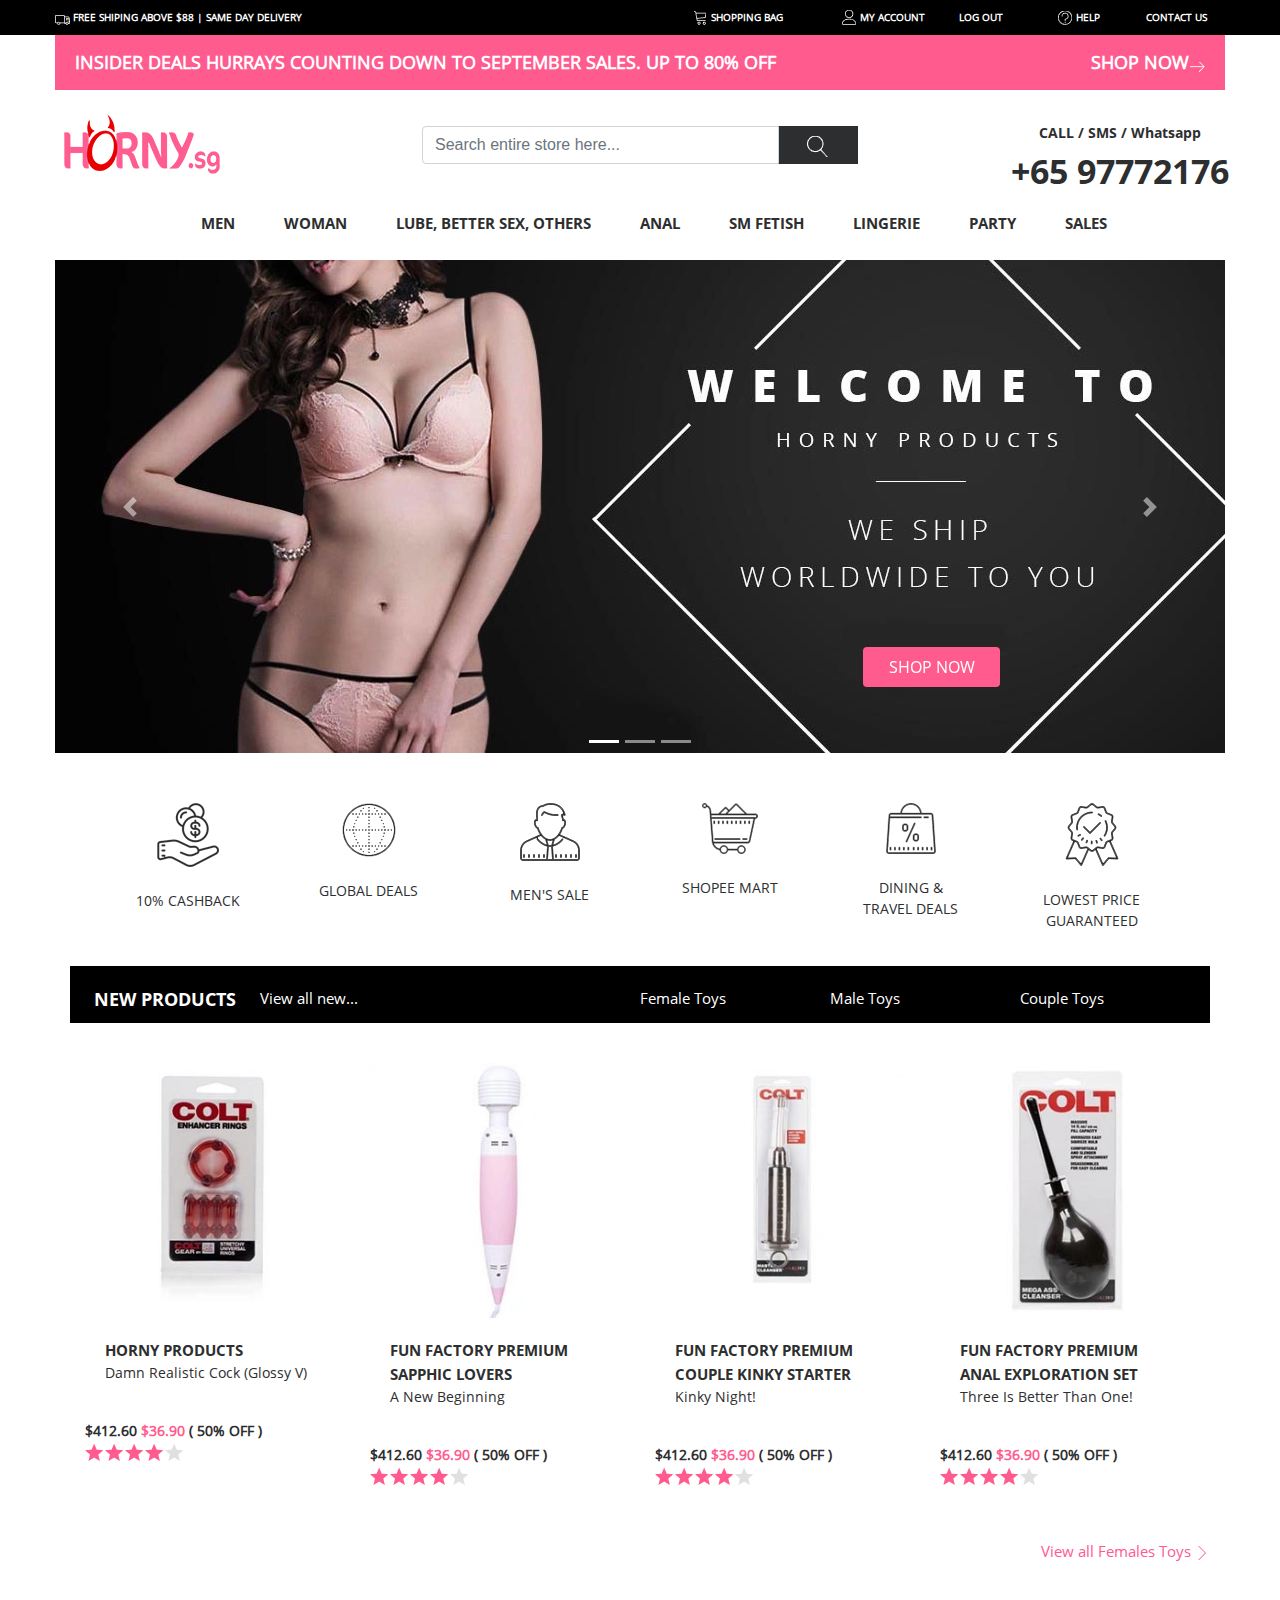
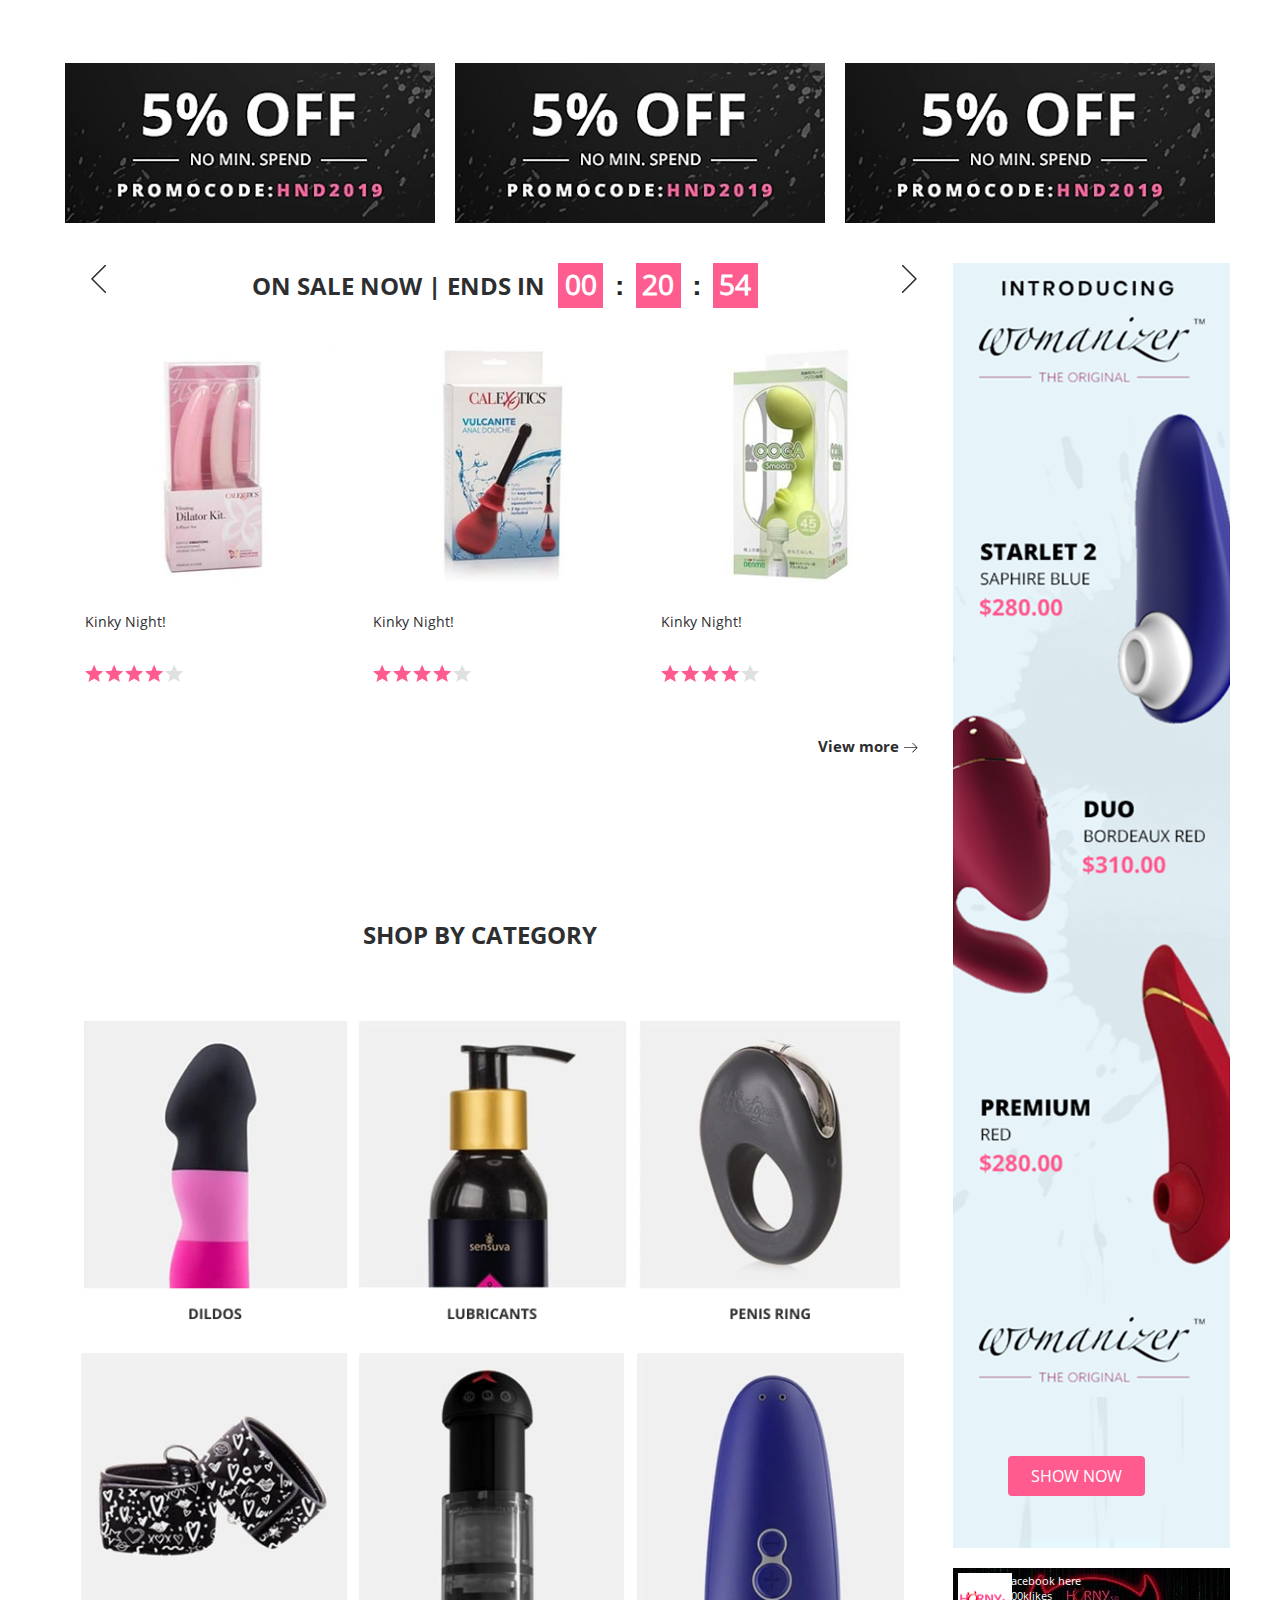
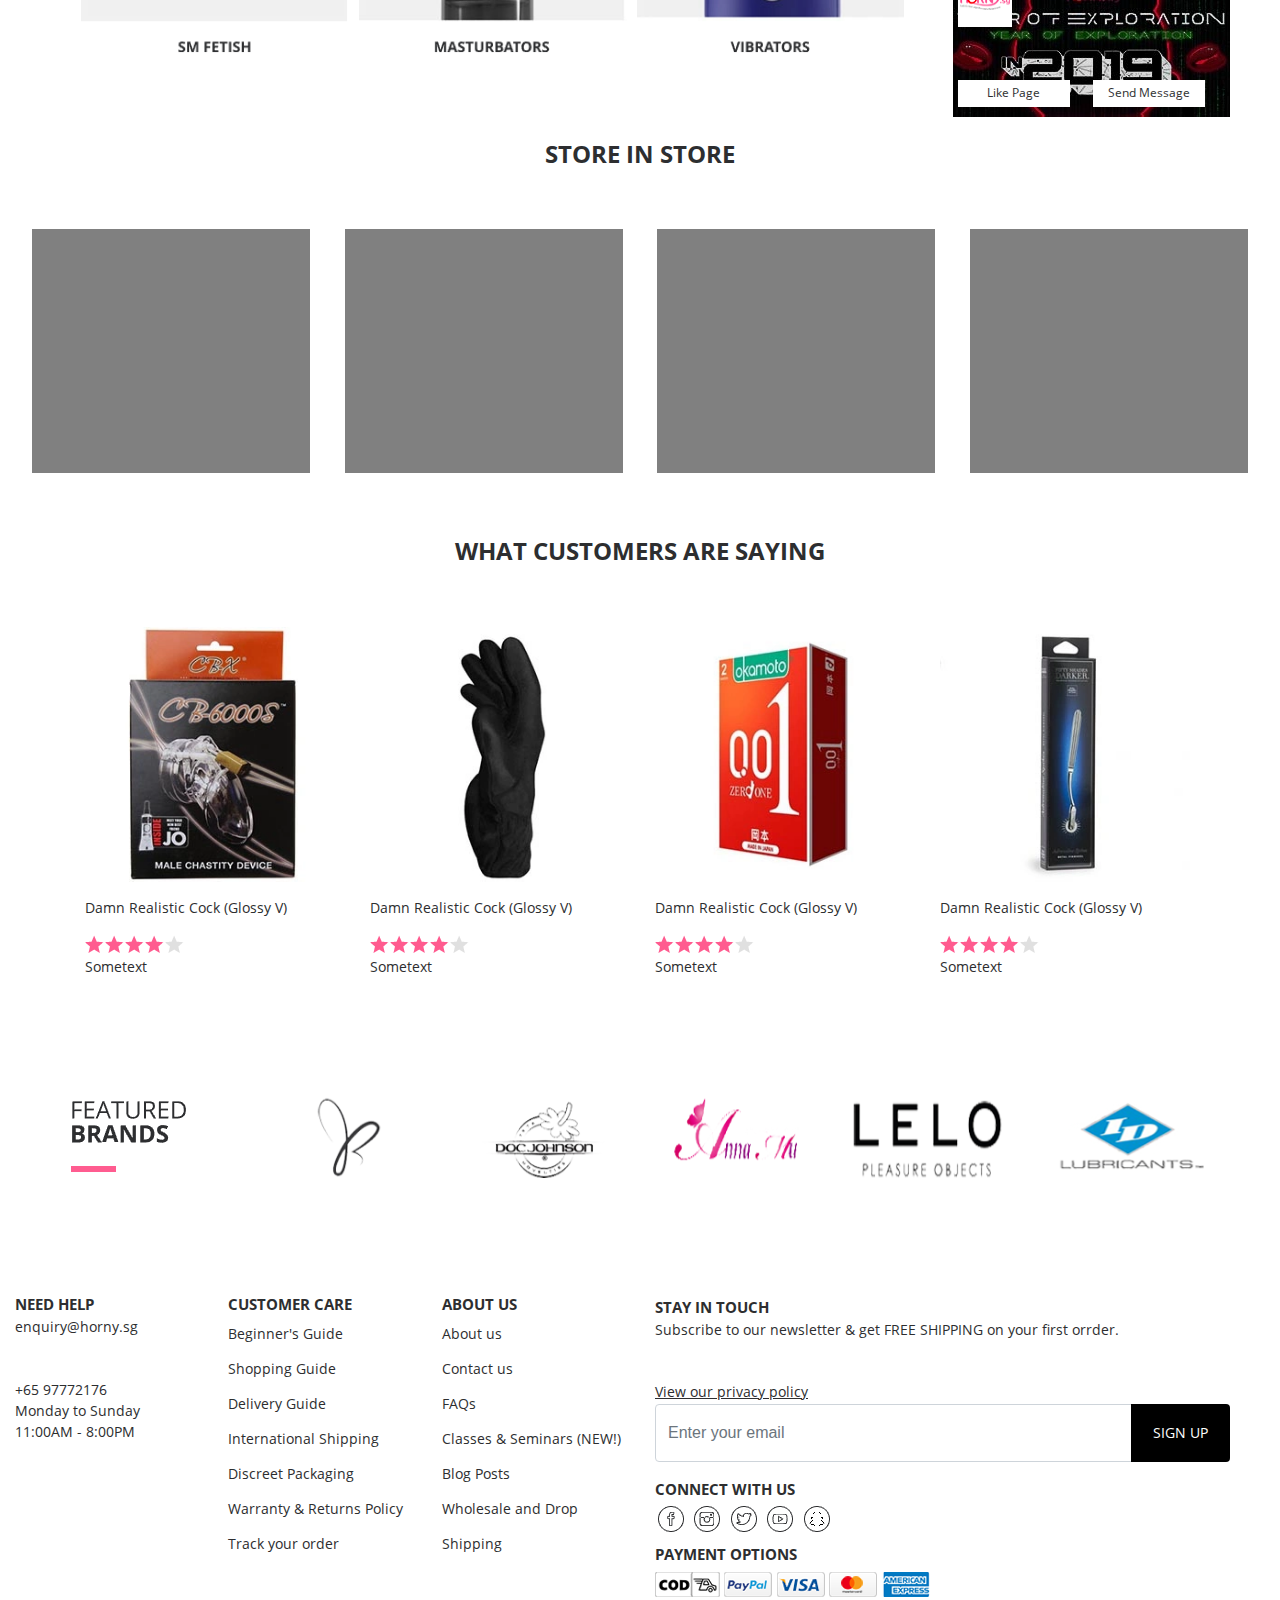
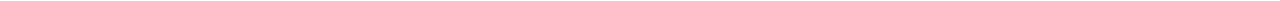
==== commit 46916379: "Done_1" ====
--- a/index.html
+++ b/index.html
@@ -137,13 +137,50 @@
         <!--CONTENT-->
         <div id="content" class="container-fluid">
             <!--wellcome-->
-            <div class="row wellcome">
+            <!-- <div class="row wellcome">
                 <div class="col-md-12">
                     <img id="wellcomeimg" src="images/heroBannerherobanner.png" class="img-fluid" alt="welcome">
                     <button class="btn">shop now</button>
-                    <!--Button list-->
-                </div>
-            </div>
+                    
+                </div>
+            </div> -->
+
+            <!--Wellcome slider-->
+            <div class="row wellcome">
+                <div id="wellcomeslider" class="carousel slide col-md-12" data-ride="carousel">
+
+                    <!-- Indicators -->
+                    <ul class="carousel-indicators">
+                        <li data-target="#wellcomeslider" data-slide-to="0" class="active"></li>
+                        <li data-target="#wellcomeslider" data-slide-to="1"></li>
+                        <li data-target="#wellcomeslider" data-slide-to="2"></li>
+                    </ul>
+
+                    <!-- The slideshow -->
+                    <div class="carousel-inner">
+                        <div class="carousel-item active">
+                            <img src="images/heroBannerherobanner.png" class="img-fluid" alt="Los Angeles">
+                        </div>
+                        <div class="carousel-item">
+                            <img src="images/sl1.jpg" alt="Chicago" class="img-fluid">
+                        </div>
+                        <div class="carousel-item">
+                            <img src="images/sl2.jpg" alt="New York" class="img-fluid">
+                        </div>
+                    </div>
+
+                    <!-- Left and right controls -->
+                    <a class="carousel-control-prev" href="#wellcomeslider" data-slide="prev">
+                        <span class="carousel-control-prev-icon"></span>
+                    </a>
+                    <a class="carousel-control-next" href="#wellcomeslider" data-slide="next">
+                        <span class="carousel-control-next-icon"></span>
+                    </a>
+                    <button class="btn">shop now</button>
+                </div>
+            </div>
+
+
 
             <!--menu icons-->
             <div class="row menuicon">
@@ -316,7 +353,7 @@
                     <!--ON SALE NOW + SHOP BY CATEGORY : LEFT SIDE-->
                     <div class="col-md-9 onsalenow">
                         <!--ON SALE NOW-->
-                        <div class="row counter  ">
+                        <div class="row counter" id="counter">
                             <div class="col-md-12">
                                 <a href="#" class="float-md-left "><img src="images/lessthan.png" class="lessthan float-left" alt="lessthan"></a>
                                 <strong> ON SALE NOW | ENDS IN</strong>&nbsp;&nbsp;
@@ -392,82 +429,7 @@
                             </div>
                         </div>
 
-                        <!--   SHOP BY CATEGORY-->
-                        <div class="row shopbycategorytitle no-gutters">
-                            <b>   SHOP BY CATEGORY </b>
-                        </div>
-                        <div class="row shopbycategory no-gutters">
-                            <div class="col-md-4 ">
-                                <div class="row">
-                                    <div class="col">
-                                        <div class="card">
-
-                                            <img src="images/dildosnarrowright.png" class="card-img-top img-fluid" alt="">
-
-
-                                        </div>
-                                    </div>
-                                </div>
-                                <div class="row">
-                                    <div class="col">
-                                        <div class="card">
-
-                                            <img src="images/sm fetish.png" class="card-img-top img-fluid" alt="">
-
-
-
-                                        </div>
-                                    </div>
-                                </div>
-                            </div>
-                            <div class="col-md-4">
-                                <div class="row">
-                                    <div class="col">
-                                        <div class="card">
-
-                                            <img src="images/lubricants.png" class="card-img-top img-fluid" alt="">
-
-
-
-                                        </div>
-                                    </div>
-                                </div>
-                                <div class="row">
-                                    <div class="col">
-                                        <div class="card">
-
-                                            <img src="images/masturbators.png" class="card-img-top img-fluid" alt="">
-
-
-
-                                        </div>
-                                    </div>
-                                </div>
-                            </div>
-                            <div class="col-md-4">
-                                <div class="row">
-                                    <div class="col">
-                                        <div class="card">
-
-                                            <img src="images/penis ring.png" class="card-img-top img-fluid" alt="">
-
-
-
-                                        </div>
-                                    </div>
-                                </div>
-                                <div class="row">
-                                    <div class="col">
-                                        <div class="card">
-
-                                            <img src="images/vibrators.png" class="card-img-top img-fluid" alt="">
-
-
-                                        </div>
-                                    </div>
-                                </div>
-                            </div>
-                        </div>
+
                     </div>
 
                     <!--RIGHT BANNER : RIGHT SIDE-->
@@ -492,6 +454,84 @@
                                 </div>
                                 <button class="btn btn-primary like-page "><i class="fa fa-facebook" aria-hidden="true"></i>Like Page</button>
                                 <button class="btn btn-primary send-message "><i class="fas fa-facebook-messenger"></i>Send Message</button>
+                            </div>
+                        </div>
+                    </div>
+                </div>
+                <!--   SHOP BY CATEGORY-->
+                <div class="container-fluid shop-by-category-box">
+                    <div class="row shopbycategorytitle no-gutters">
+                        <b>   SHOP BY CATEGORY </b>
+                    </div>
+                    <div class="row shopbycategory no-gutters">
+                        <div class="col-md-4 ">
+                            <div class="row">
+                                <div class="col">
+                                    <div class="card">
+
+                                        <img src="images/dildosnarrowright.png" class="card-img-top img-fluid" alt="">
+
+
+                                    </div>
+                                </div>
+                            </div>
+                            <div class="row">
+                                <div class="col">
+                                    <div class="card">
+
+                                        <img src="images/sm fetish.png" class="card-img-top img-fluid" alt="">
+
+
+
+                                    </div>
+                                </div>
+                            </div>
+                        </div>
+                        <div class="col-md-4">
+                            <div class="row">
+                                <div class="col">
+                                    <div class="card">
+
+                                        <img src="images/lubricants.png" class="card-img-top img-fluid" alt="">
+
+
+
+                                    </div>
+                                </div>
+                            </div>
+                            <div class="row">
+                                <div class="col">
+                                    <div class="card">
+
+                                        <img src="images/masturbators.png" class="card-img-top img-fluid" alt="">
+
+
+
+                                    </div>
+                                </div>
+                            </div>
+                        </div>
+                        <div class="col-md-4">
+                            <div class="row">
+                                <div class="col">
+                                    <div class="card">
+
+                                        <img src="images/penis ring.png" class="card-img-top img-fluid" alt="">
+
+
+
+                                    </div>
+                                </div>
+                            </div>
+                            <div class="row">
+                                <div class="col">
+                                    <div class="card">
+
+                                        <img src="images/vibrators.png" class="card-img-top img-fluid" alt="">
+
+
+                                    </div>
+                                </div>
                             </div>
                         </div>
                     </div>
--- a/Styles/css.css
+++ b/Styles/css.css
@@ -118,6 +118,7 @@
                /*welcome*/
                
                .wellcome {
+                   width: fit-content;
                    margin-top: 3px;
                    margin-left: auto;
                    margin-right: auto;
@@ -276,6 +277,20 @@
                .bannerright {
                    width: 50%;
                    padding-right: 25px;
+                   display: none;
+               }
+               
+               .onsalenow_bannerright .onsalenow {
+                   width: 100%;
+               }
+               
+               .onsalenow_bannerright .onsalenow .col-md-4 {
+                   width: 30%;
+               }
+               
+               .onsalenow_bannerright .onsalenow .counter {
+                   margin: 0 auto;
+                   width: 100%;
                }
                
                .onsalenow {
@@ -367,11 +382,10 @@
                    width: 15px;
                    height: 15px;
                }
-               
-               .counter .col-md-12 {
+               /* .counter .col-md-12 {
                    width: 249px;
                    margin-left: -60px;
-               }
+               } */
                
                .onsalenow .counter b {
                    display: inline-block;
@@ -388,11 +402,10 @@
                    font-weight: 700;
                    margin: 0 7px;
                }
-               
-               .counter {
+               /* .counter {
                    margin-left: 55px;
                    text-align: center;
-               }
+               } */
                
                .counter strong {
                    font-family: OpenSans_bold;
@@ -435,6 +448,18 @@
                    margin-bottom: 30px;
                    margin-left: auto;
                    margin-right: auto;
+               }
+               
+               .shop-by-category-box {
+                   margin-top: -30px;
+               }
+               
+               .shopbycategory .col-md-4 {
+                   width: 33%;
+               }
+               
+               .shopbycategory .card {
+                   border: none;
                }
                /*   <!--STORE IN STORE-->*/
                
@@ -746,6 +771,9 @@
                    }
                    /* <!--ON SALES NOW + BANNER RIGHT-->
 */
+                   .bannerright {
+                       display: initial;
+                   }
                    .onsalenow_bannerright {
                        margin-top: 20px;
                    }
@@ -778,7 +806,8 @@
                        width: initial;
                        height: initial;
                    }
-                   .counter {
+                   #counter {
+                       width: 870px;
                        margin-left: 55px;
                        text-align: center;
                    }
@@ -809,6 +838,15 @@
                        margin-left: auto;
                        margin-right: 20px;
                    }
+                   .shop-by-category-box {
+                       width: 75%;
+                       margin-left: -4px;
+                       margin-top: -860px;
+                   }
+                   /* .shopbycategorytitle {
+                       width: 67%;
+                       margin-top: -820px;
+                   } */
                    .shopbycategorytitle b {
                        color: #2D2E30;
                        font-family: OpenSans_bold;
@@ -818,6 +856,9 @@
                        margin-left: auto;
                        margin-right: auto;
                    }
+                   /* .shopbycategory {
+                       width: 67%;
+                   } */
                    .shopbycategory {
                        margin-left: 55px;
                        margin-right: 19px;
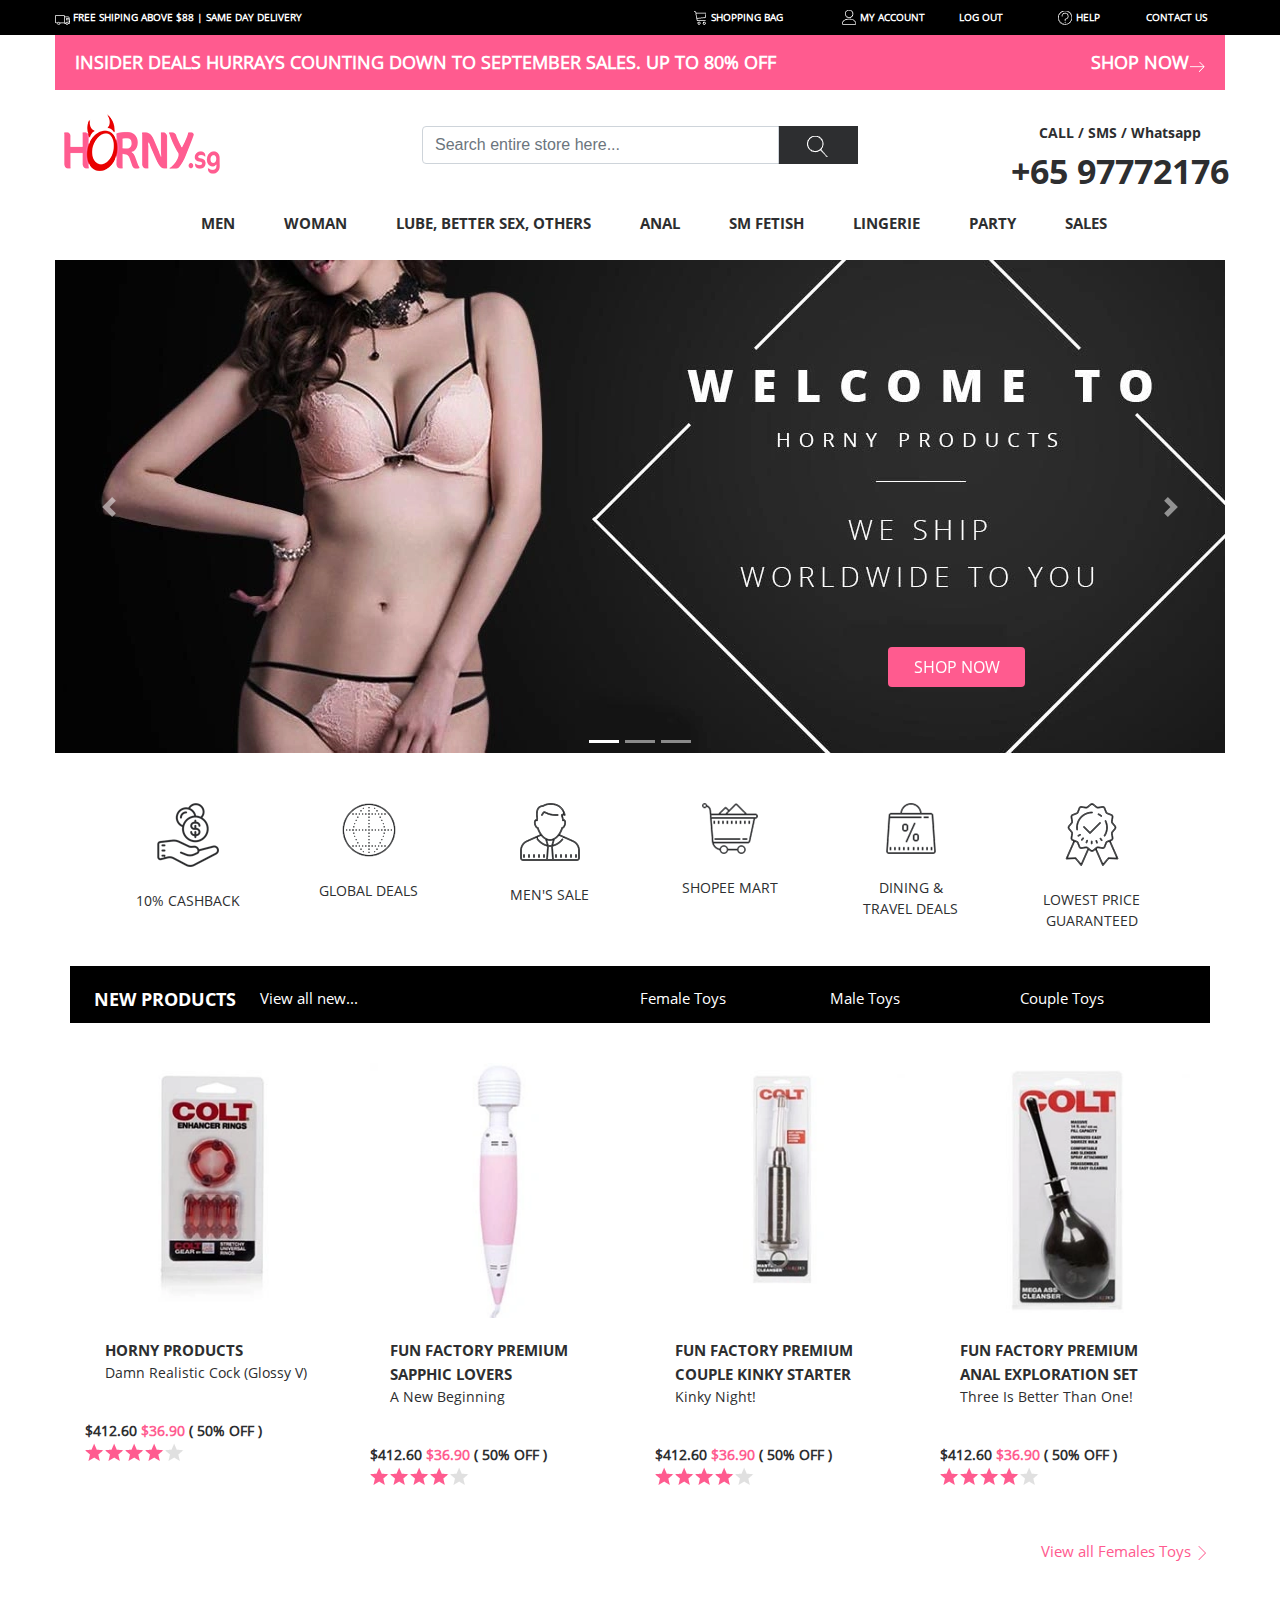
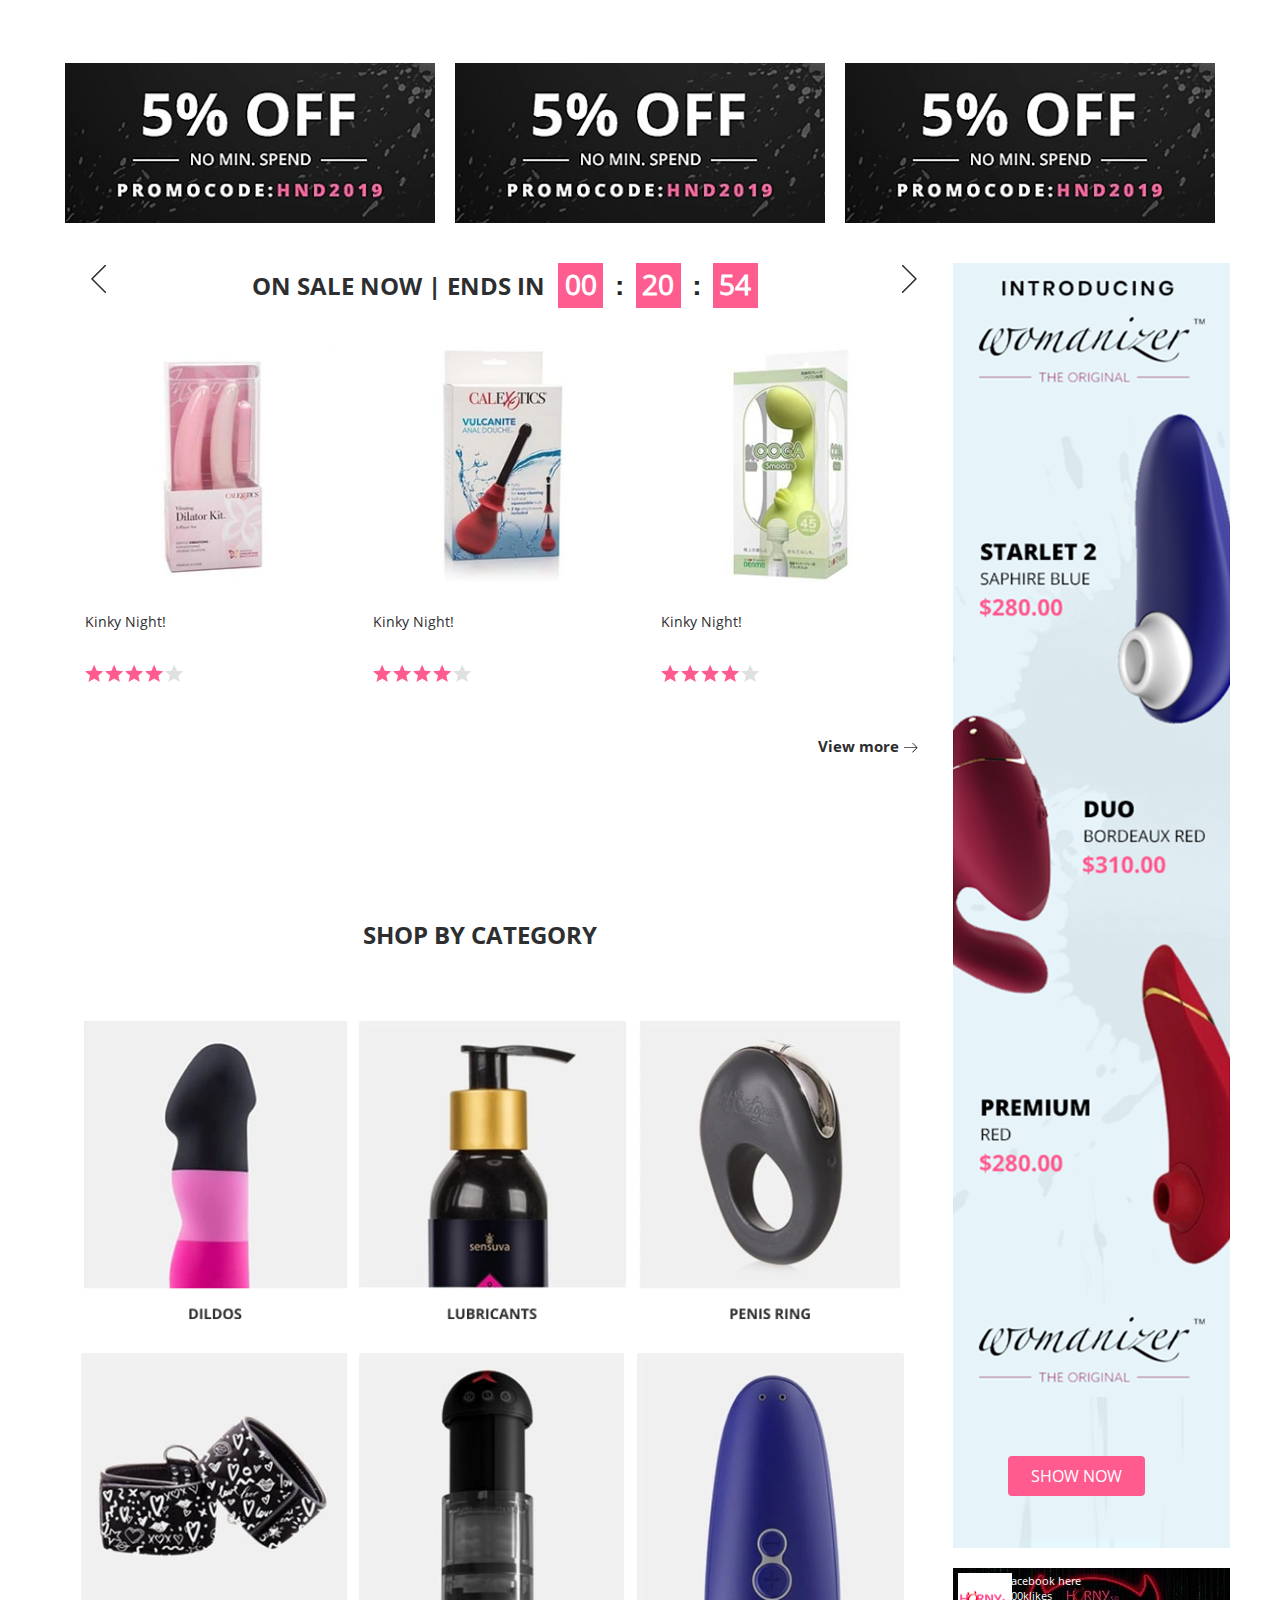
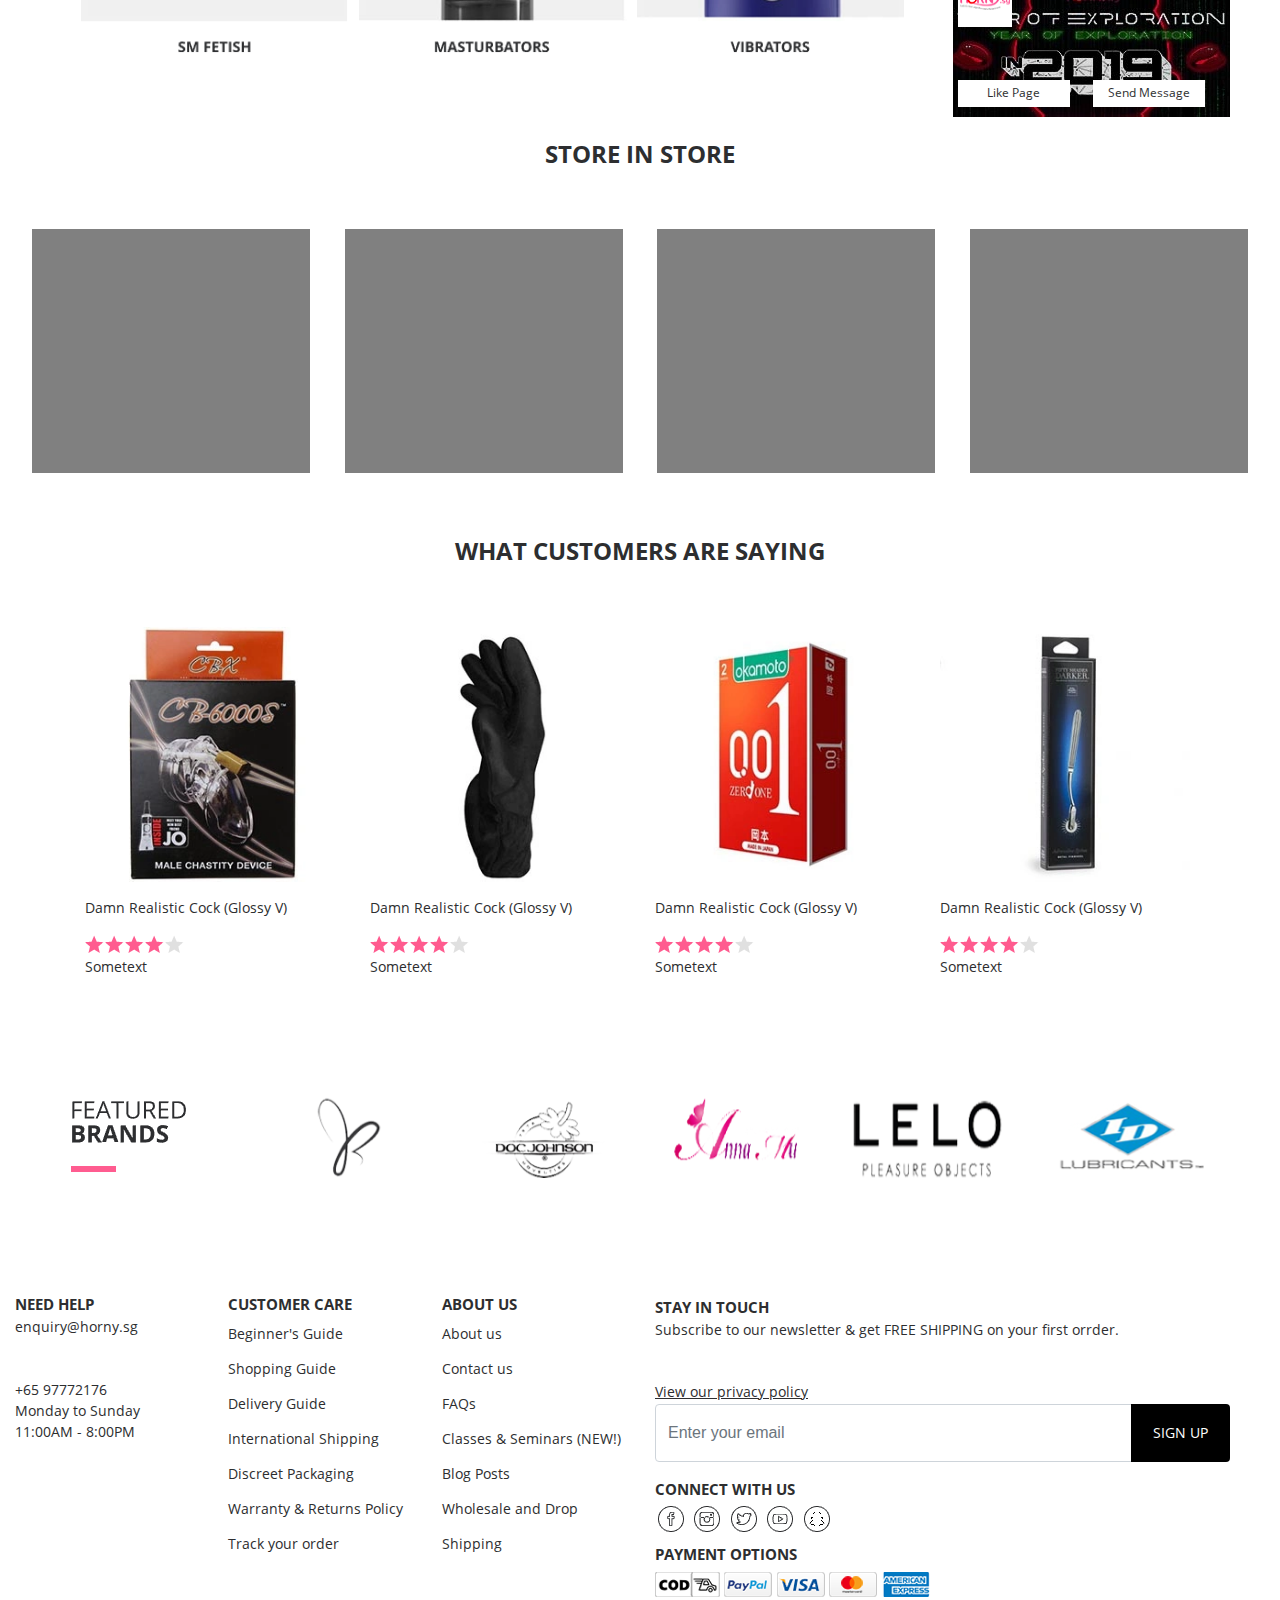
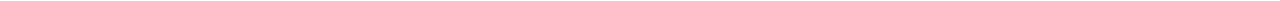
==== commit a343bf81: "Done_Banner sliders fixed" ====
--- a/index.html
+++ b/index.html
@@ -159,13 +159,13 @@
                     <!-- The slideshow -->
                     <div class="carousel-inner">
                         <div class="carousel-item active">
-                            <img src="images/heroBannerherobanner.png" class="img-fluid" alt="Los Angeles">
+                            <img src="images/heroBannerherobanner.png" class="img-fluid img-slider" alt="Los Angeles">
                         </div>
                         <div class="carousel-item">
-                            <img src="images/sl1.jpg" alt="Chicago" class="img-fluid">
+                            <img src="images/sl1.jpg" alt="Chicago" class="img-fluid img-slider">
                         </div>
                         <div class="carousel-item">
-                            <img src="images/sl2.jpg" alt="New York" class="img-fluid">
+                            <img src="images/sl2.jpg" alt="New York" class="img-fluid img-slider">
                         </div>
                     </div>
 
--- a/Styles/css.css
+++ b/Styles/css.css
@@ -118,11 +118,16 @@
                /*welcome*/
                
                .wellcome {
-                   width: fit-content;
+                   /* width: fit-content; */
                    margin-top: 3px;
                    margin-left: auto;
                    margin-right: auto;
                    position: relative;
+               }
+               
+               .wellcome .carousel-inner .img-slider {
+                   margin: 0 auto;
+                   display: block;
                }
                
                .wellcome button {
